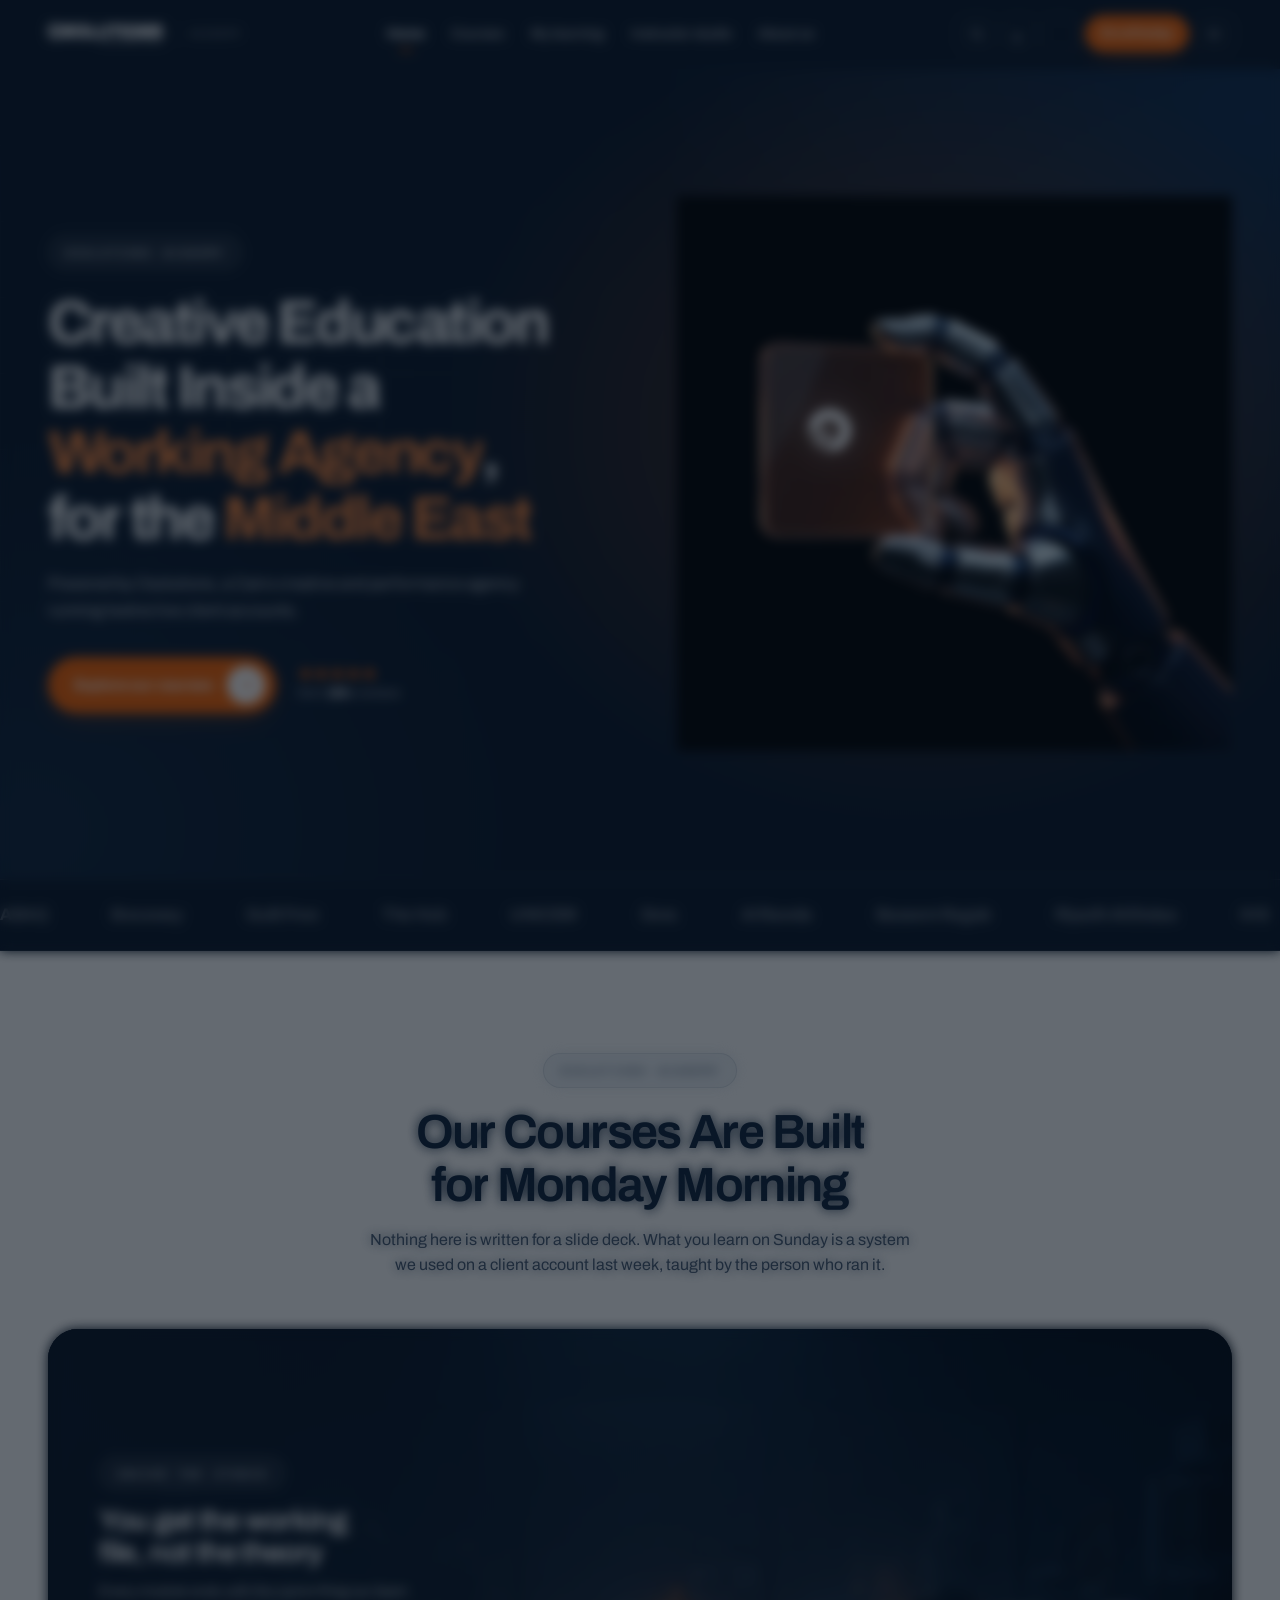
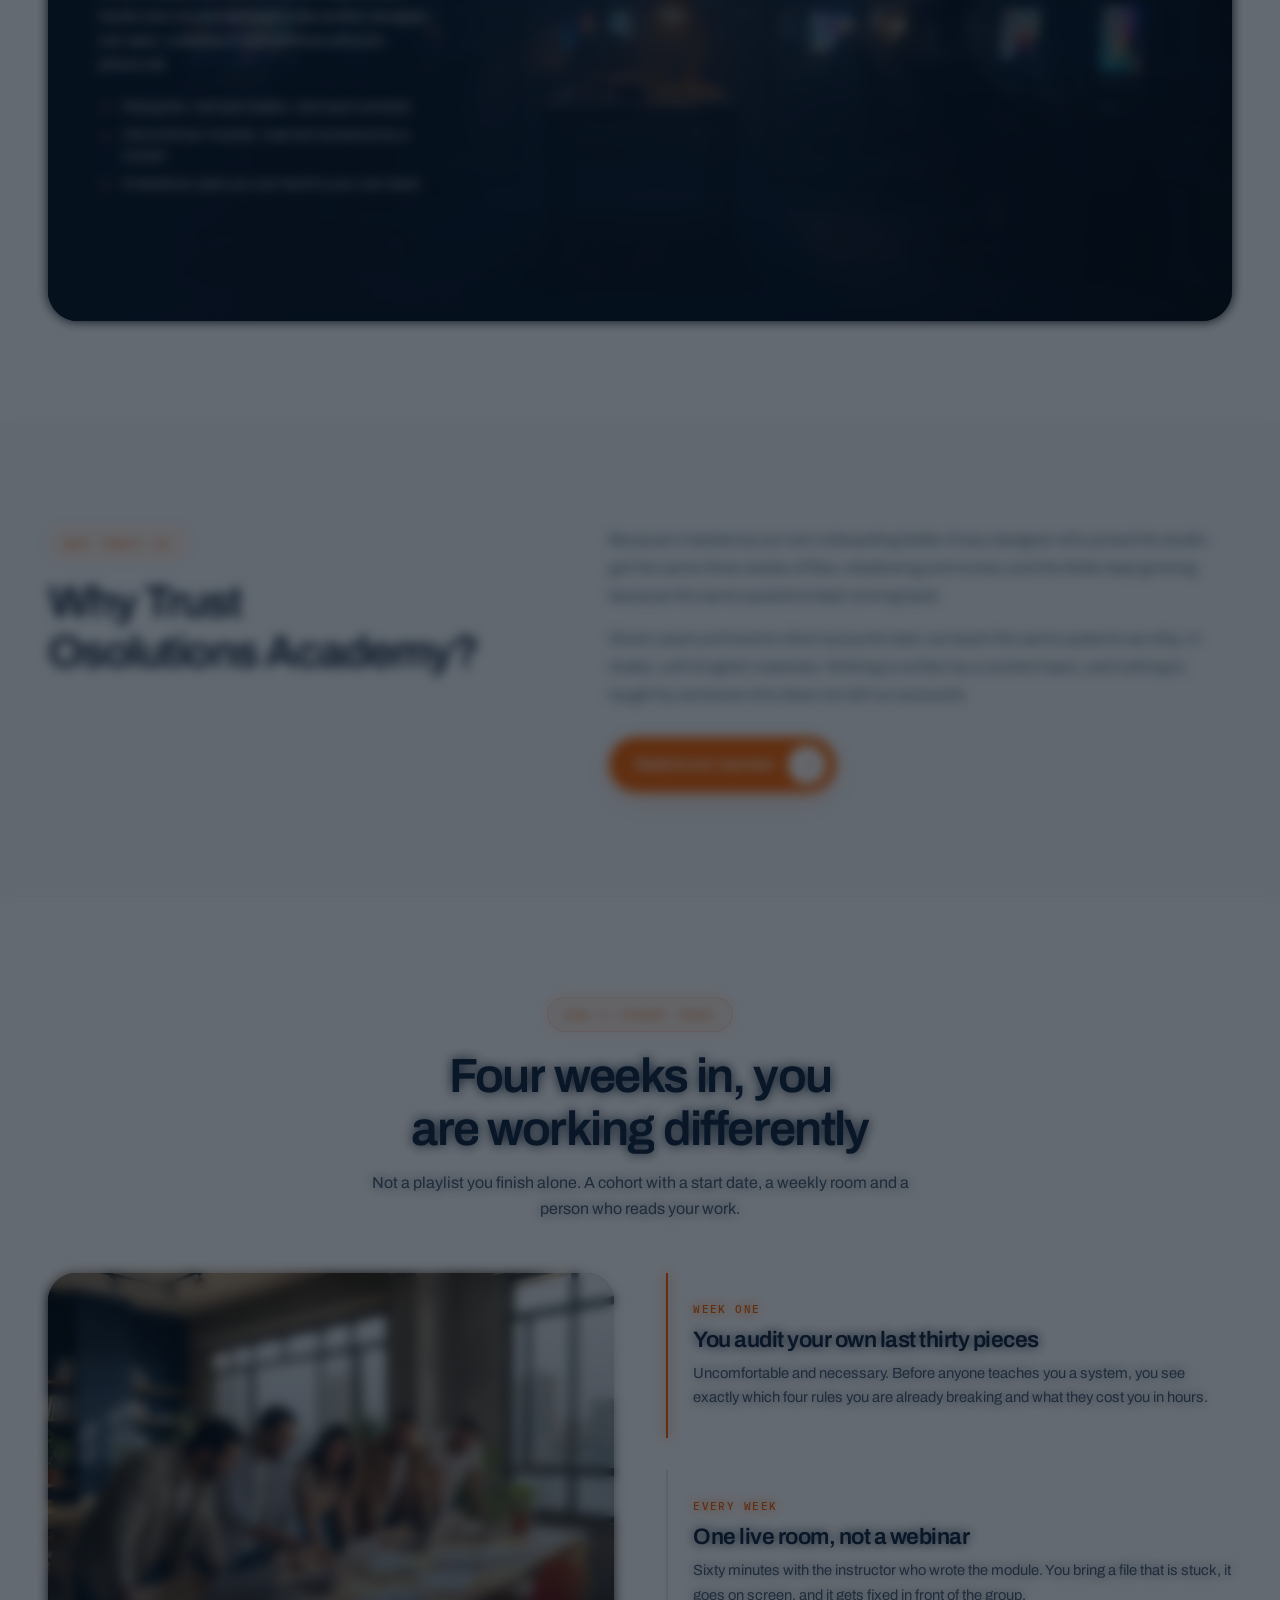
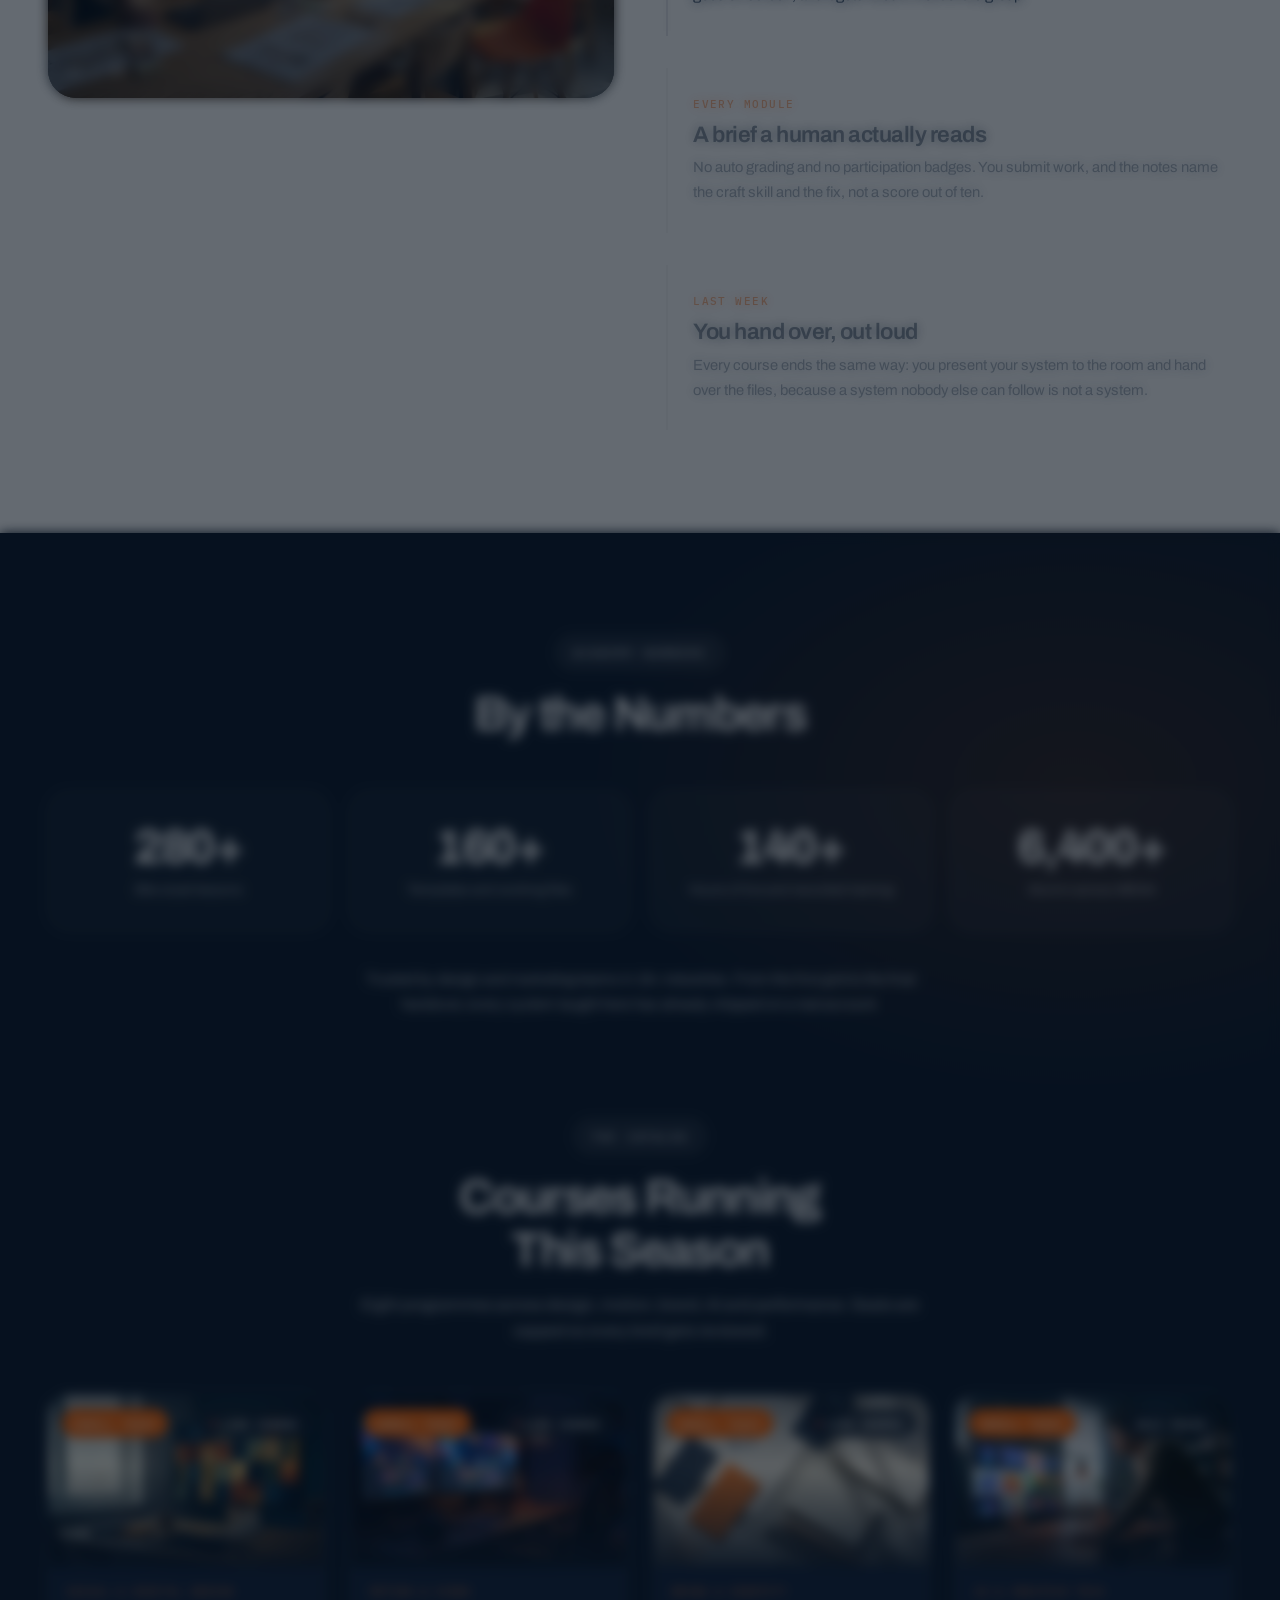
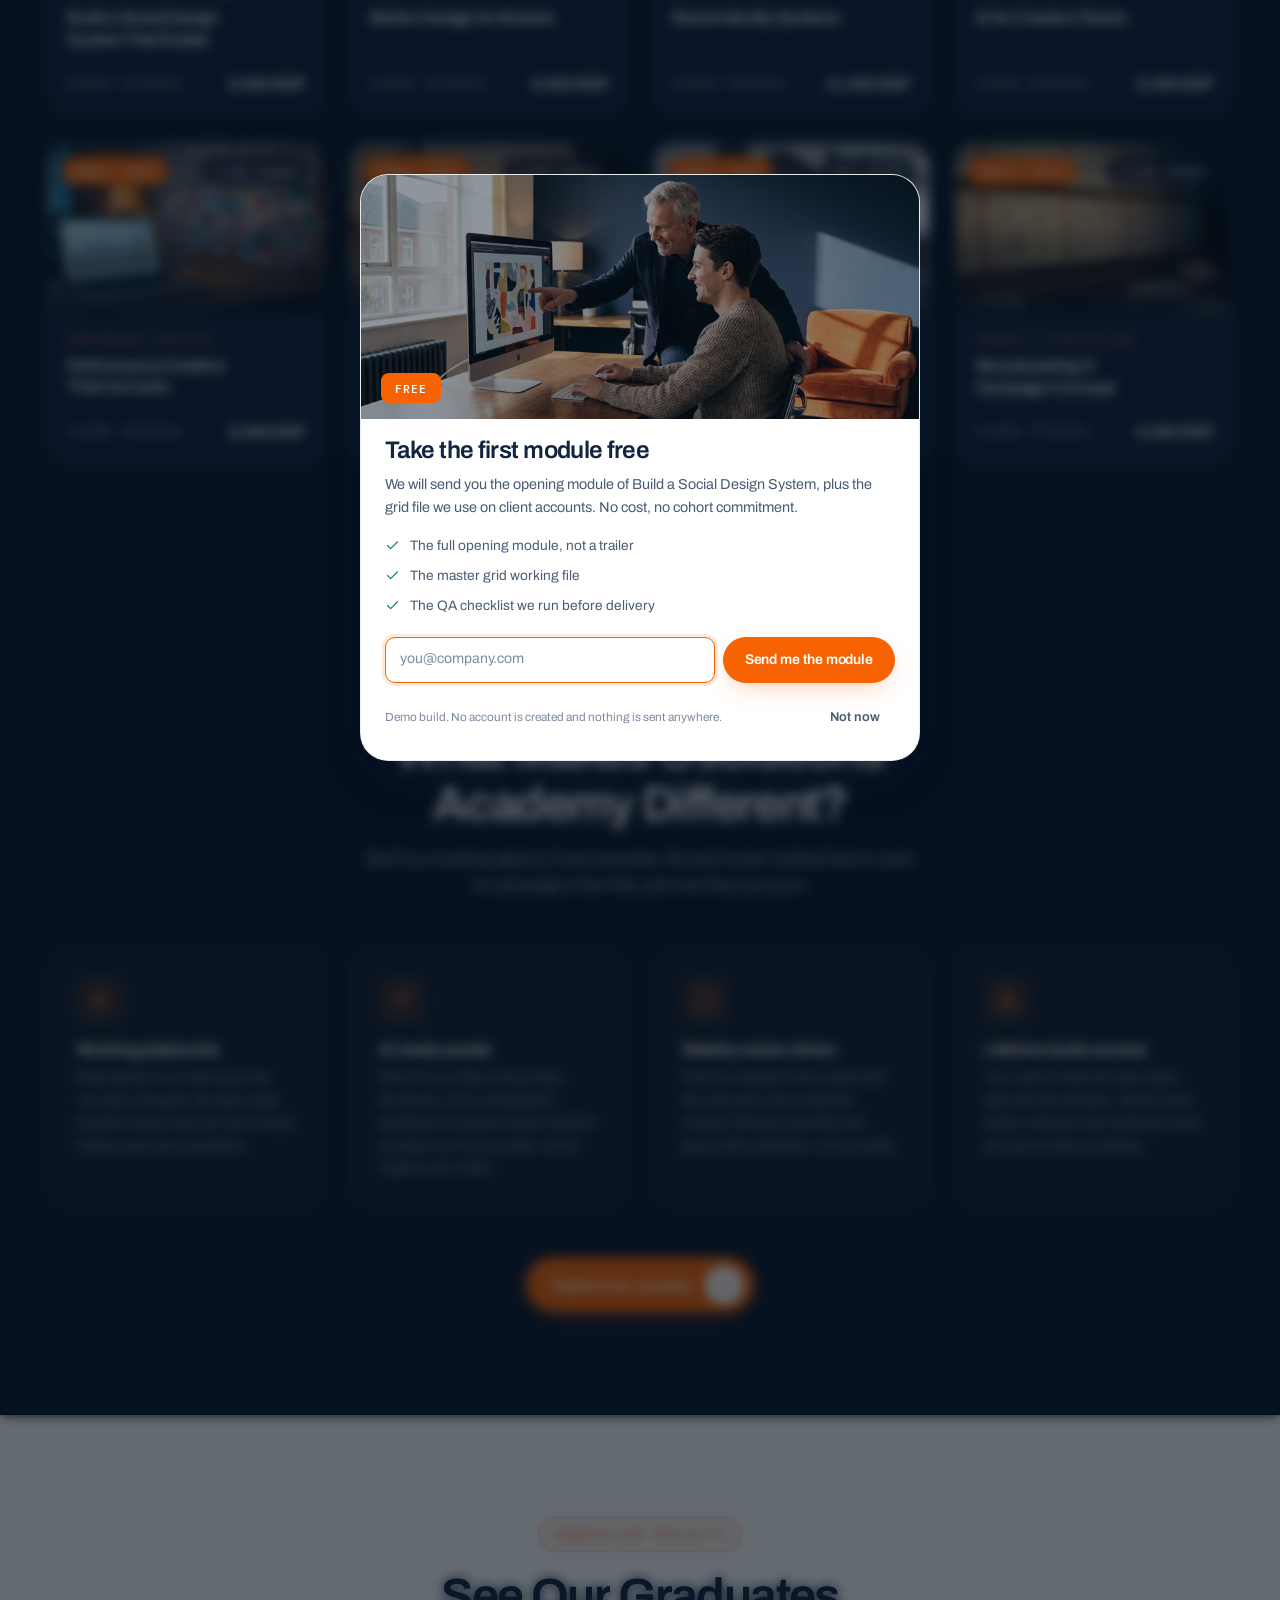
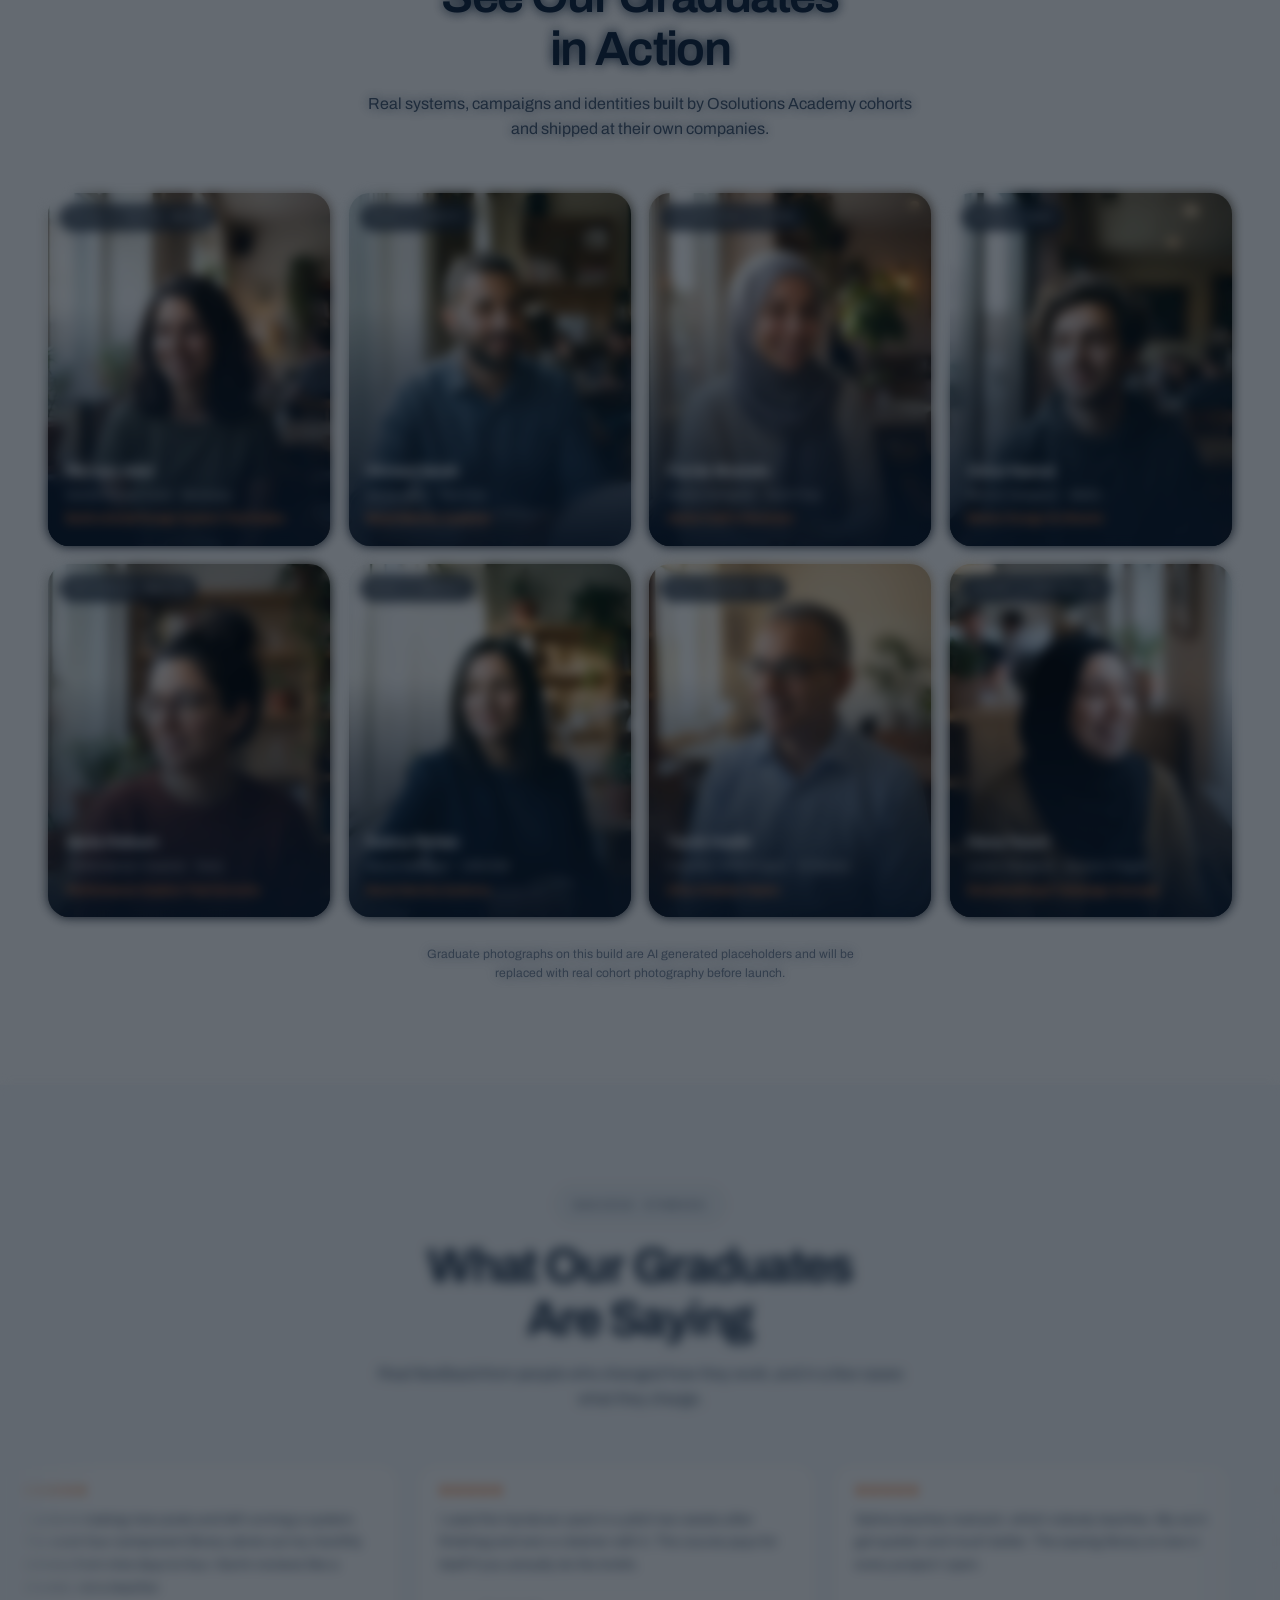
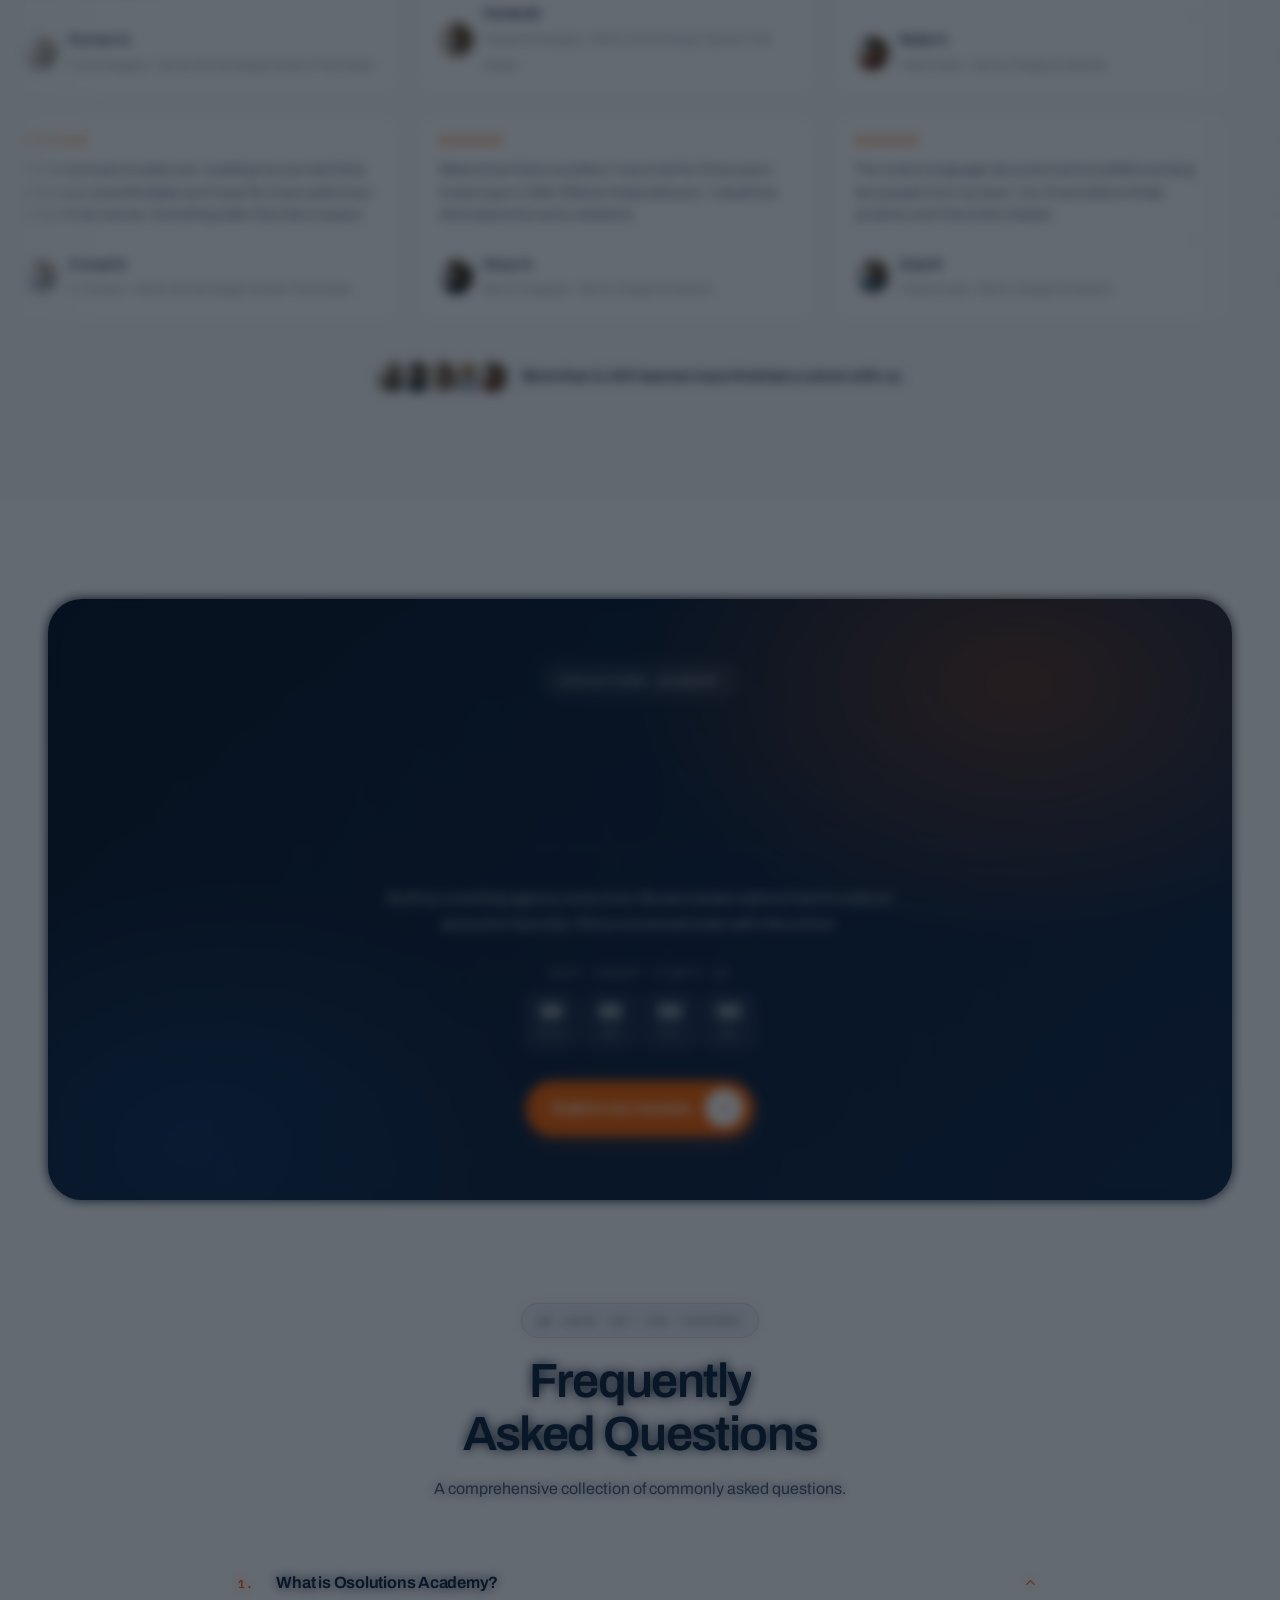
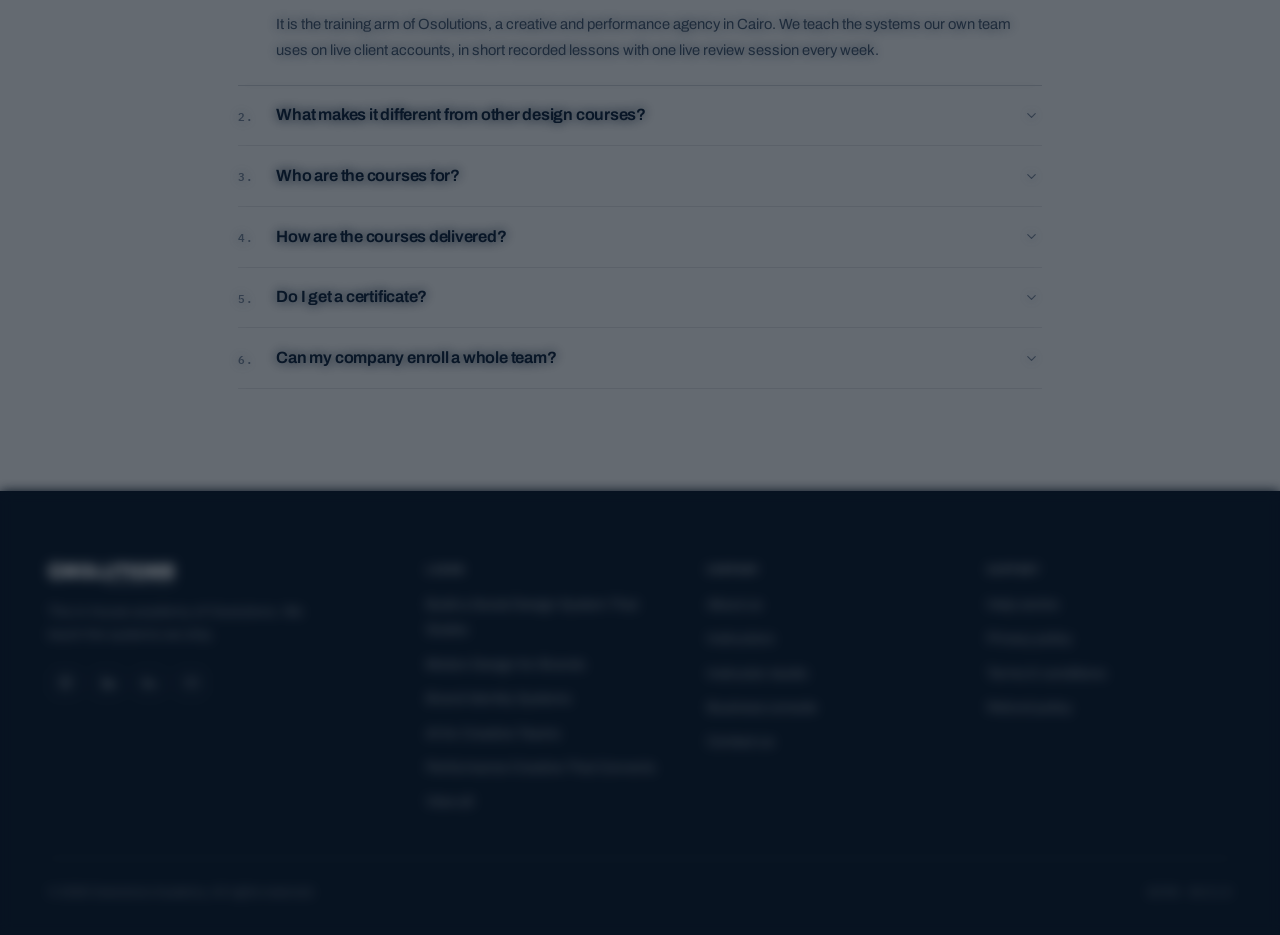
==== index.html @ b7ad204b "Osolutions Academy: full bilingual LMS Marketing site, course pages, classroom, student dashboard, i" ====
<!DOCTYPE html>
<html lang="en" dir="ltr" data-theme="light">
<head>
<meta charset="UTF-8">
<meta name="viewport" content="width=device-width, initial-scale=1">
<title>Osolutions Academy — Creative education built inside a working agency</title>
<meta name="description" content="Courses in social design systems, motion, brand identity, AI workflows and performance creative. Built and taught by the Osolutions team in Cairo.">
<link rel="icon" type="image/svg+xml" href="assets/img/favicon.svg">
<link rel="manifest" href="manifest.webmanifest">
<link rel="apple-touch-icon" href="assets/img/icon-192.png">
<meta name="apple-mobile-web-app-title" content="OSO Academy">
<link rel="preconnect" href="https://fonts.googleapis.com">
<link rel="preconnect" href="https://fonts.gstatic.com" crossorigin>
<link href="https://fonts.googleapis.com/css2?family=Archivo:wdth,wght@100..125,300..800&family=IBM+Plex+Mono:wght@400;500;600&family=IBM+Plex+Sans+Arabic:wght@400;500;600;700&display=swap" rel="stylesheet">
<link rel="stylesheet" href="assets/css/main.css">
<link rel="stylesheet" href="assets/css/pages.css">
<link rel="stylesheet" href="assets/css/motion.css">
<link rel="stylesheet" href="assets/css/home.css">
</head>
<body>

<header data-app-header></header>

<main>

  <!-- 1 · HERO -->
  <section class="hero2">
    <div class="hero2__bg"><div class="hero2__glow"></div><div class="hero2__grid"></div></div>
    <div class="shell shell--wide hero2__in">
      <div>
        <span class="pill pill--on-dark" data-h-pill></span>
        <h1 data-h-title data-split></h1>
        <p class="hero2__sub" data-h-sub></p>
        <div class="hero2__row">
          <a class="cta-round" href="courses.html" data-h-cta data-magnet="0.16"></a>
          <div class="hero2__rev" data-h-rev></div>
        </div>
      </div>
      <div class="hero2__art" data-tilt="6">
        <img class="hero2__hand" src="assets/img/scenes/hero-hand.webp" alt="" width="1100" height="1100" fetchpriority="high">
        <img class="hero2__chip" src="assets/img/mark-white.svg" alt="" width="78" height="78">
      </div>
    </div>
  </section>

  <!-- logo strip -->
  <div class="lstrip" style="background:#0A1729">
    <div class="lstrip__track" data-h-logos></div>
  </div>

  <!-- 2 · IMMEDIATE IMPACT + SHOWCASE -->
  <section class="section">
    <div class="shell shell--wide">
      <div class="head-c rv">
        <span class="pill" data-h-impactPill></span>
        <h2 data-h-impactH data-split></h2>
        <p data-h-impactP></p>
      </div>
      <div class="showcase rv rv-d1">
        <img src="assets/img/scenes/night-studio.webp" alt="The Osolutions studio at night" loading="lazy">
        <div class="showcase__veil"></div>
        <div class="showcase__in" data-h-showcase></div>
      </div>
    </div>
  </section>

  <!-- 3 · WHY TRUST -->
  <section class="section section--tint">
    <div class="shell shell--wide trust2">
      <div class="rv">
        <span class="pill pill--orange" data-h-trustPill></span>
        <h2 style="margin-top:1.1rem" data-h-trustH data-split></h2>
      </div>
      <div class="rv rv-d1">
        <div data-h-trustBody></div>
        <a class="cta-round" href="courses.html" style="margin-top:1.75rem" data-h-trustCta></a>
      </div>
    </div>
  </section>

  <!-- 3b · HOW A COHORT RUNS (scroll linked) -->
  <section class="section" data-story>
    <div class="shell shell--wide">
      <div class="head-c rv">
        <span class="pill pill--orange" data-h-howPill></span>
        <h2 data-h-howH data-split></h2>
        <p data-h-howP></p>
      </div>
      <div class="story__track">
        <div class="story__pin">
          <div class="story__vis">
            <img class="is-on" src="assets/img/scenes/studio.webp" alt="" loading="lazy">
            <img src="assets/img/scenes/live-session.webp" alt="" loading="lazy">
            <img src="assets/img/scenes/critique.webp" alt="" loading="lazy">
            <img src="assets/img/scenes/mentoring.webp" alt="" loading="lazy">
            <span class="story__num" data-story-num></span>
          </div>
        </div>
        <div class="story__steps" data-h-how></div>
      </div>
    </div>
  </section>

  <!-- 4 · BY THE NUMBERS + 5 · COURSES + 6 · DIFFERENT (one dark region) -->
  <div class="dark-sec">
    <section class="section">
      <div class="shell shell--wide">
        <div class="head-c rv">
          <span class="pill pill--on-dark" data-h-numPill></span>
          <h2 data-h-numH data-split></h2>
        </div>
        <div class="nums rv" data-h-nums data-stagger></div>
        <p class="nums-note rv rv-d2" data-h-numNote></p>
      </div>
    </section>

    <section class="section" style="padding-top:0">
      <div class="shell shell--wide">
        <div class="head-c rv">
          <span class="pill pill--on-dark" data-h-crsPill></span>
          <h2 data-h-crsH data-split></h2>
          <p data-h-crsP></p>
        </div>
        <div class="grid grid--4" data-h-courses data-stagger></div>
        <div style="display:flex;justify-content:center;margin-top:clamp(2rem,4vw,3rem)">
          <a class="cta-round cta-round--on-dark" href="courses.html" data-h-crsAll></a>
        </div>
      </div>
    </section>

    <section class="section" style="padding-top:0">
      <div class="shell shell--wide">
        <div class="head-c rv">
          <span class="pill pill--on-dark" data-h-diffPill></span>
          <h2 data-h-diffH data-split></h2>
          <p data-h-diffP></p>
        </div>
        <div class="diff" data-h-diff data-stagger></div>
        <div style="display:flex;justify-content:center;margin-top:clamp(2rem,4vw,3rem)">
          <a class="cta-round" href="courses.html" data-h-diffCta></a>
        </div>
      </div>
    </section>
  </div>

  <!-- 7 · GRADUATES -->
  <section class="section">
    <div class="shell shell--wide">
      <div class="head-c rv">
        <span class="pill pill--orange" data-h-gradPill></span>
        <h2 data-h-gradH data-split></h2>
        <p data-h-gradP></p>
      </div>
      <div class="grads" data-h-grads data-stagger></div>
      <p style="text-align:center;font-size:.76rem;color:var(--text-3);margin-top:1.75rem;max-width:62ch;margin-inline:auto;line-height:1.55" data-h-gradNote></p>
    </div>
  </section>

  <!-- 8 · SUCCESS STORIES -->
  <section class="section section--tint">
    <div class="shell shell--wide">
      <div class="head-c rv">
        <span class="pill" data-h-revPill></span>
        <h2 data-h-revH data-split></h2>
        <p data-h-revP></p>
      </div>
    </div>
    <div class="mq"><div class="mq__track" data-h-mq1></div></div>
    <div class="mq"><div class="mq__track mq__track--rev" data-h-mq2></div></div>
    <div class="shell shell--wide">
      <div class="mq-foot" data-h-mqFoot></div>
    </div>
  </section>

  <!-- 9 · CLOSING BAND -->
  <section class="section">
    <div class="shell shell--wide">
      <div class="band rv">
        <span class="pill pill--on-dark" data-h-bandPill></span>
        <h2 data-h-bandH data-split></h2>
        <p data-h-bandP></p>
        <div style="display:flex;flex-direction:column;align-items:center;gap:.65rem;margin-top:1.75rem">
          <span class="mono" style="color:rgba(255,255,255,.55)" data-h-bandCd></span>
          <div data-countdown="2026-09-14" data-countdown-dark></div>
        </div>
        <a class="cta-round" href="courses.html" data-h-bandCta></a>
      </div>
    </div>
  </section>

  <!-- 10 · FAQ -->
  <section class="section" style="padding-top:0">
    <div class="shell" style="max-width:900px">
      <div class="head-c rv">
        <span class="pill" data-h-faqPill></span>
        <h2 data-h-faqH data-split></h2>
        <p data-h-faqP></p>
      </div>
      <div class="rv" data-h-faq></div>
    </div>
  </section>

</main>

<footer data-app-footer></footer>

<script src="assets/js/i18n.js"></script>
<script src="assets/js/data.js"></script>
<script src="assets/js/motion.js"></script>
<script src="assets/js/seo.js"></script>
<script src="assets/js/cro.js"></script>
<script src="assets/js/app.js"></script>
<script src="assets/js/home.js"></script>
</body>
</html>
---- assets/css/main.css ----
/* ==========================================================================
   OSOLUTIONS ACADEMY — Learning Management System
   Design system · Osolutions brand (navy #11253E / orange #F76302)
   Light + dark themes · LTR + RTL
   ========================================================================== */

/* ---------- 1. Tokens ---------- */
:root {
  /* Brand */
  --navy:       #11253E;
  --navy-800:   #16304F;
  --navy-700:   #1B3454;
  --navy-500:   #35506F;
  --navy-300:   #7A8CA3;
  --orange:     #F76302;
  --orange-700: #C24E02;
  --orange-600: #DE5602;
  --orange-400: #FF8A3D;
  --orange-050: #FFF3EB;

  /* Semantic accents */
  --green:      #12855C;
  --green-050:  #E6F5EF;
  --amber:      #B57608;
  --amber-050:  #FDF3E0;
  --red:        #C0392B;
  --red-050:    #FCEDEB;
  --violet:     #5B4BC4;
  --violet-050: #EFEDFB;
  --cyan:       #0E7C93;
  --cyan-050:   #E4F4F7;

  /* Surfaces (light) */
  --bg:         #FFFFFF;
  --bg-2:       #F7F9FB;
  --bg-3:       #EFF3F7;
  --bg-4:       #E4EAF1;
  --card:       #FFFFFF;
  --card-2:     #FBFCFD;
  --ink-block:  #0C1B2E;

  /* Ink */
  --text:       #11253E;
  --text-2:     #4A5C73;
  --text-3:     #7E8CA0;
  --text-inv:   #F4F7FA;

  /* Lines */
  --line:        rgba(17, 37, 62, 0.09);
  --line-2:      rgba(17, 37, 62, 0.16);
  --line-strong: rgba(17, 37, 62, 0.28);

  /* Elevation */
  --sh-1: 0 1px 2px rgba(17,37,62,.04), 0 1px 1px rgba(17,37,62,.03);
  --sh-2: 0 2px 4px rgba(17,37,62,.04), 0 8px 24px -12px rgba(17,37,62,.12);
  --sh-3: 0 4px 8px rgba(17,37,62,.05), 0 24px 56px -20px rgba(17,37,62,.22);
  --sh-orange: 0 8px 28px -10px rgba(247,99,2,.45);

  /* Type */
  --font-display: "Archivo", "IBM Plex Sans Arabic", -apple-system, BlinkMacSystemFont, "Segoe UI", system-ui, sans-serif;
  --font-body:    "Archivo", "IBM Plex Sans Arabic", -apple-system, BlinkMacSystemFont, "Segoe UI", system-ui, sans-serif;
  --font-mono:    "IBM Plex Mono", ui-monospace, SFMono-Regular, "Cascadia Mono", monospace;

  /* Rhythm */
  --shell: 1240px;
  --shell-wide: 1420px;
  --gut: clamp(1.15rem, 4vw, 3rem);
  --sec-y: clamp(4rem, 8vw, 7.5rem);
  --r-xs: 7px;
  --r-sm: 10px;
  --r-md: 15px;
  --r-lg: 21px;
  --r-xl: 28px;

  /* Motion */
  --ease: cubic-bezier(.22, 1, .36, 1);
  --ease-io: cubic-bezier(.65, 0, .35, 1);
  --dur: .5s;

  --nav-h: 68px;
  color-scheme: light;
}

[data-theme="dark"] {
  --bg:        #0B1726;
  --bg-2:      #0F1E31;
  --bg-3:      #16293F;
  --bg-4:      #1E3450;
  --card:      #102034;
  --card-2:    #142942;
  --ink-block: #060F1B;

  --text:      #EAF1F8;
  --text-2:    #A4B6CB;
  --text-3:    #7086A0;
  --text-inv:  #EAF1F8;

  --navy:      #EAF1F8;
  --navy-700:  #D2E0EE;
  --navy-500:  #A4B6CB;

  --line:        rgba(160, 190, 220, 0.13);
  --line-2:      rgba(160, 190, 220, 0.22);
  --line-strong: rgba(160, 190, 220, 0.38);

  --orange-050: rgba(247, 99, 2, .13);
  --green-050:  rgba(18, 133, 92, .16);
  --amber-050:  rgba(181, 118, 8, .17);
  --red-050:    rgba(192, 57, 43, .16);
  --violet-050: rgba(120, 108, 224, .17);
  --cyan-050:   rgba(14, 124, 147, .18);
  --green:      #3FD09A;
  --amber:      #F0B429;
  --red:        #FF7B6B;
  --violet:     #A79AF5;
  --cyan:       #45C6DE;

  --sh-1: 0 1px 2px rgba(0,0,0,.34);
  --sh-2: 0 2px 6px rgba(0,0,0,.3), 0 10px 28px -14px rgba(0,0,0,.6);
  --sh-3: 0 6px 12px rgba(0,0,0,.34), 0 26px 60px -22px rgba(0,0,0,.75);
  color-scheme: dark;
}

/* ---------- 2. Base ---------- */
*, *::before, *::after { margin: 0; padding: 0; box-sizing: border-box; }
*::selection { background: var(--orange); color: #fff; }

html {
  -webkit-text-size-adjust: 100%;
  scroll-behavior: smooth;
  scroll-padding-top: calc(var(--nav-h) + 24px);
}
@media (prefers-reduced-motion: reduce) {
  html { scroll-behavior: auto; }
  *, *::before, *::after { animation-duration: .001ms !important; transition-duration: .001ms !important; }
}

body {
  font-family: var(--font-body);
  font-size: 1rem;
  line-height: 1.6;
  color: var(--text);
  background: var(--bg);
  -webkit-font-smoothing: antialiased;
  -moz-osx-font-smoothing: grayscale;
  overflow-x: hidden;
  font-variant-numeric: tabular-nums;
  transition: background .3s var(--ease), color .3s var(--ease);
}
body.is-locked { overflow: hidden; }

img, svg, video { display: block; max-width: 100%; }
a { color: inherit; text-decoration: none; }
button, input, select, textarea { font: inherit; color: inherit; }
button { background: none; border: none; cursor: pointer; }
ul, ol { list-style: none; }
:focus-visible { outline: 2px solid var(--orange); outline-offset: 3px; border-radius: 5px; }
[hidden] { display: none !important; }

/* ---------- 3. Typography ---------- */
h1, h2, h3, h4, h5 {
  font-family: var(--font-display);
  font-weight: 620;
  line-height: 1.1;
  letter-spacing: -0.028em;
  color: var(--navy);
  text-wrap: balance;
}
h1 { font-size: clamp(2.3rem, 5.4vw, 4.2rem); font-weight: 680; letter-spacing: -0.04em; }
h2 { font-size: clamp(1.8rem, 3.6vw, 2.9rem); letter-spacing: -0.034em; }
h3 { font-size: clamp(1.15rem, 1.9vw, 1.5rem); letter-spacing: -0.022em; }
h4 { font-size: 1.02rem; letter-spacing: -0.014em; font-weight: 640; }
h5 { font-size: .9rem; letter-spacing: -0.008em; font-weight: 640; }
p  { color: var(--text-2); text-wrap: pretty; }

.mono {
  font-family: var(--font-mono);
  font-size: .69rem; font-weight: 500;
  letter-spacing: .13em; text-transform: uppercase;
}
.lede {
  font-size: clamp(1.02rem, 1.4vw, 1.2rem);
  line-height: 1.62; color: var(--text-2); max-width: 62ch;
}
.hl { color: var(--orange); }
strong, b { font-weight: 640; color: var(--navy); }
.tnum { font-variant-numeric: tabular-nums; }
.sr-only {
  position: absolute; width: 1px; height: 1px; padding: 0; margin: -1px;
  overflow: hidden; clip: rect(0 0 0 0); white-space: nowrap; border: 0;
}

/* Arabic */
[dir="rtl"] body, [dir="rtl"] .hdr, [dir="rtl"] .ftr { font-family: "IBM Plex Sans Arabic", var(--font-body); }
[dir="rtl"] { font-family: "IBM Plex Sans Arabic", var(--font-body); }
[dir="rtl"] .mono { letter-spacing: .06em; }
[dir="rtl"] h1, [dir="rtl"] h2, [dir="rtl"] h3, [dir="rtl"] h4 { letter-spacing: 0; line-height: 1.28; }

/* ---------- 4. Layout ---------- */
.shell { width: 100%; max-width: var(--shell); margin-inline: auto; padding-inline: var(--gut); }
.shell--wide { max-width: var(--shell-wide); }
.section { padding-block: var(--sec-y); position: relative; }
.section--tight { padding-block: clamp(2.75rem, 5vw, 4.5rem); }
.section--tint { background: var(--bg-2); }
.section--ink { background: var(--ink-block); color: var(--text-inv); }
.section--ink h2, .section--ink h3, .section--ink h4 { color: #fff; }
.section--ink p { color: rgba(244,247,250,.72); }
.section--ink .mono { color: rgba(244,247,250,.5); }

.sec-head { margin-bottom: clamp(2rem, 4vw, 3.5rem); max-width: 68ch; }
.sec-head--center { margin-inline: auto; text-align: center; }
.sec-head__tag {
  display: inline-flex; align-items: center; gap: .55rem;
  font-family: var(--font-mono); font-size: .67rem; font-weight: 500;
  letter-spacing: .16em; text-transform: uppercase; color: var(--orange);
  margin-bottom: 1rem;
}
.sec-head__tag::before { content: ""; width: 20px; height: 1.5px; background: var(--orange); }
.sec-head--center .sec-head__tag { justify-content: center; }
.sec-head p { margin-top: .95rem; }
.sec-head--split {
  display: grid; gap: clamp(1.25rem, 3vw, 3rem); max-width: none;
  grid-template-columns: minmax(0,1.05fr) minmax(0,.8fr); align-items: end;
}
@media (max-width: 880px) { .sec-head--split { grid-template-columns: 1fr; align-items: start; } }

.grid { display: grid; gap: clamp(1rem, 2vw, 1.6rem); }
.grid--2 { grid-template-columns: repeat(2, minmax(0,1fr)); }
.grid--3 { grid-template-columns: repeat(3, minmax(0,1fr)); }
.grid--4 { grid-template-columns: repeat(4, minmax(0,1fr)); }
@media (max-width: 980px) { .grid--4 { grid-template-columns: repeat(2, minmax(0,1fr)); } .grid--3 { grid-template-columns: repeat(2, minmax(0,1fr)); } }
@media (max-width: 660px) { .grid--2, .grid--3, .grid--4 { grid-template-columns: 1fr; } }

.rule { height: 1px; background: var(--line); border: 0; }

/* ---------- 5. Badges ---------- */
.badge {
  display: inline-flex; align-items: center; gap: .38rem;
  font-family: var(--font-mono); font-size: .63rem; font-weight: 600;
  letter-spacing: .1em; text-transform: uppercase;
  padding: .3rem .58rem; border-radius: 6px; white-space: nowrap;
  background: var(--bg-3); color: var(--text-2);
  border: 1px solid transparent; line-height: 1.35;
}
[dir="rtl"] .badge { letter-spacing: 0; }
.badge svg { width: 11px; height: 11px; flex: none; }
.badge--orange  { background: var(--orange-050); color: var(--orange-600); border-color: rgba(247,99,2,.24); }
.badge--navy    { background: rgba(17,37,62,.07); color: var(--navy); border-color: var(--line-2); }
.badge--green   { background: var(--green-050); color: var(--green); border-color: rgba(18,133,92,.24); }
.badge--amber   { background: var(--amber-050); color: var(--amber); border-color: rgba(181,118,8,.26); }
.badge--red     { background: var(--red-050); color: var(--red); border-color: rgba(192,57,43,.24); }
.badge--violet  { background: var(--violet-050); color: var(--violet); border-color: rgba(91,75,196,.24); }
.badge--cyan    { background: var(--cyan-050); color: var(--cyan); border-color: rgba(14,124,147,.24); }
.badge--solid   { background: var(--orange); color: #fff; border-color: transparent; }
.badge--ink     { background: #11253E; color: #fff; border-color: transparent; }
[data-theme="dark"] .badge--ink { background: var(--bg-4); color: var(--text); }
[data-theme="dark"] .badge--navy { background: rgba(160,190,220,.1); }
.badge--lg { font-size: .69rem; padding: .42rem .8rem; border-radius: 8px; }
.badge--ghost { background: transparent; border-color: var(--line-2); color: var(--text-2); }

.badge--pulse::before {
  content: ""; width: 6px; height: 6px; border-radius: 50%;
  background: currentColor; flex: none;
  animation: pulse-dot 1.8s var(--ease-io) infinite;
}
@keyframes pulse-dot { 0%,100% { opacity: 1; transform: scale(1); } 50% { opacity: .35; transform: scale(.72); } }

.badge-row { display: flex; flex-wrap: wrap; gap: .4rem; align-items: center; }

/* Level pips */
.pips { display: inline-flex; gap: 2px; align-items: center; }
.pips i { width: 4px; height: 10px; border-radius: 1px; background: currentColor; opacity: .22; }
.pips i.on { opacity: 1; }

/* ---------- 6. Buttons ---------- */
.btn {
  display: inline-flex; align-items: center; justify-content: center; gap: .5rem;
  font-size: .875rem; font-weight: 620; letter-spacing: -0.006em;
  padding: .74rem 1.35rem; border-radius: 100px; text-align: center;
  transition: transform .2s var(--ease), box-shadow .26s var(--ease), background .2s var(--ease), color .2s var(--ease), border-color .2s var(--ease), opacity .2s;
  will-change: transform; cursor: pointer;
}
.btn svg { width: 15px; height: 15px; flex: none; transition: transform .28s var(--ease); }
.btn:hover { transform: translateY(-2px); }
.btn:active { transform: translateY(0); }
.btn:disabled, .btn.is-disabled { opacity: .5; pointer-events: none; }

.btn--primary { background: var(--orange); color: #fff; box-shadow: var(--sh-orange); }
.btn--primary:hover { background: var(--orange-600); box-shadow: 0 12px 34px -10px rgba(247,99,2,.58); }

.btn--navy { background: #11253E; color: #fff; box-shadow: 0 8px 26px -12px rgba(17,37,62,.6); }
.btn--navy:hover { background: #16304F; }
[data-theme="dark"] .btn--navy { background: var(--bg-4); color: var(--text); }

.btn--ghost { border: 1px solid var(--line-2); color: var(--navy); background: var(--card); }
.btn--ghost:hover { border-color: var(--line-strong); box-shadow: var(--sh-2); }

.btn--quiet { color: var(--text-2); padding-inline: .8rem; }
.btn--quiet:hover { color: var(--navy); background: var(--bg-3); transform: none; }

.btn--sm { padding: .52rem 1rem; font-size: .8rem; }
.btn--sm svg { width: 13px; height: 13px; }
.btn--lg { padding: .95rem 1.8rem; font-size: .94rem; }
.btn--block { width: 100%; }

.btn--icon { padding: 0; width: 38px; height: 38px; border-radius: 10px; border: 1px solid var(--line-2); background: var(--card); }
.btn--icon svg { width: 16px; height: 16px; }
.btn--icon:hover { transform: none; background: var(--bg-3); }

/* ---------- 7. Header ---------- */
.hdr {
  position: sticky; top: 0; z-index: 90;
  background: var(--bg);
  border-bottom: 1px solid var(--line);
}
@supports (backdrop-filter: blur(1px)) or (-webkit-backdrop-filter: blur(1px)) {
  .hdr {
    background: color-mix(in srgb, var(--bg) 84%, transparent);
    -webkit-backdrop-filter: saturate(180%) blur(20px);
    backdrop-filter: saturate(180%) blur(20px);
  }
}
.hdr__in { display: flex; align-items: center; gap: 1rem; height: var(--nav-h); }
.hdr__brand { display: flex; align-items: center; gap: .8rem; flex: none; }
.hdr__brand img { height: 20px; width: auto; }
[data-theme="dark"] .hdr__brand img,
[data-theme="dark"] .ftr__brand img { filter: brightness(0) invert(1); }
.hdr__brand b {
  font-family: var(--font-mono); font-size: .6rem; letter-spacing: .15em;
  text-transform: uppercase; color: var(--text-3); font-weight: 500;
  padding-inline-start: .8rem; border-inline-start: 1px solid var(--line-2);
}
.hdr__nav { display: flex; gap: .1rem; margin-inline: auto; }
.hdr__link {
  font-size: .855rem; font-weight: 540; color: var(--text-2);
  padding: .48rem .78rem; border-radius: 9px; position: relative; white-space: nowrap;
  transition: color .2s var(--ease), background .2s var(--ease);
}
.hdr__link:hover { color: var(--navy); background: var(--bg-3); }
.hdr__link.is-active { color: var(--navy); font-weight: 640; }
.hdr__link.is-active::after {
  content: ""; position: absolute; bottom: .12rem; left: 50%; transform: translateX(-50%);
  width: 14px; height: 2px; border-radius: 2px; background: var(--orange);
}
.hdr__tools { display: flex; align-items: center; gap: .45rem; flex: none; }
.hdr__burger { display: none; }

.iconbtn {
  display: grid; place-items: center; width: 36px; height: 36px; border-radius: 10px;
  border: 1px solid var(--line); color: var(--text-2); background: transparent;
  transition: background .2s var(--ease), color .2s var(--ease), border-color .2s var(--ease);
}
.iconbtn:hover { background: var(--bg-3); color: var(--navy); border-color: var(--line-2); }
.iconbtn svg { width: 16px; height: 16px; }
.iconbtn--txt { width: auto; padding-inline: .68rem; font-family: var(--font-mono); font-size: .68rem; letter-spacing: .1em; font-weight: 600; }

@media (max-width: 1140px) {
  .hdr__nav { display: none; }
  .hdr__tools { margin-inline-start: auto; }
  .hdr__burger { display: grid; }
}
@media (max-width: 620px) {
  .hdr__brand b { display: none; }
  .hdr__tools .btn { display: none; }
}

.drawer {
  position: fixed; inset-block: var(--nav-h) 0; inset-inline: 0; z-index: 88;
  background: var(--bg); overflow-y: auto;
  padding: 1.5rem var(--gut) 3rem;
  transform: translateY(-12px); opacity: 0; visibility: hidden;
  transition: opacity .28s var(--ease), transform .28s var(--ease), visibility .28s;
}
.drawer.is-open { opacity: 1; visibility: visible; transform: none; }
.drawer a {
  display: flex; align-items: center; justify-content: space-between;
  font-family: var(--font-display); font-size: 1.3rem; font-weight: 640;
  letter-spacing: -0.03em; color: var(--navy);
  padding: .85rem 0; border-bottom: 1px solid var(--line);
}
.drawer a:hover { color: var(--orange); }
.drawer .btn { margin-top: 1.5rem; }

/* ---------- 8. Cards ---------- */
.card {
  background: var(--card); border: 1px solid var(--line);
  border-radius: var(--r-lg); overflow: hidden;
  transition: transform .28s var(--ease), box-shadow .28s var(--ease), border-color .28s var(--ease);
}
.card--pad { padding: clamp(1.1rem, 2vw, 1.6rem); }
.card--hover:hover { transform: translateY(-4px); box-shadow: var(--sh-3); border-color: var(--line-2); }

.thumb { position: relative; aspect-ratio: 16/9; background: var(--bg-3); overflow: hidden; }
.thumb img { width: 100%; height: 100%; object-fit: cover; transition: transform .6s var(--ease); }
.card--hover:hover .thumb img { transform: scale(1.045); }
.thumb__badges { position: absolute; inset-block-start: .7rem; inset-inline-start: .7rem; display: flex; gap: .35rem; flex-wrap: wrap; z-index: 2; }
.thumb__meta {
  position: absolute; inset-block-end: .7rem; inset-inline-end: .7rem; z-index: 2;
  background: rgba(12,27,46,.8); color: #fff;
  font-family: var(--font-mono); font-size: .64rem; letter-spacing: .08em;
  padding: .28rem .5rem; border-radius: 6px;
}
.thumb::after {
  content: ""; position: absolute; inset: 0; z-index: 1; pointer-events: none;
  background: linear-gradient(180deg, rgba(12,27,46,.34) 0%, transparent 40%, transparent 62%, rgba(12,27,46,.4) 100%);
}

/* Course card */
.ccard { display: flex; flex-direction: column; height: 100%; }
.ccard__body { padding: 1.05rem 1.15rem 1.15rem; display: flex; flex-direction: column; gap: .55rem; flex: 1; }
.ccard__cat { font-family: var(--font-mono); font-size: .63rem; letter-spacing: .13em; text-transform: uppercase; color: var(--orange); }
[dir="rtl"] .ccard__cat { letter-spacing: 0; }
.ccard__title { font-size: 1.06rem; line-height: 1.3; }
.ccard__desc { font-size: .865rem; line-height: 1.55; color: var(--text-2); display: -webkit-box; -webkit-line-clamp: 2; -webkit-box-orient: vertical; overflow: hidden; }
.ccard__foot {
  margin-top: auto; padding-top: .85rem; border-top: 1px solid var(--line);
  display: flex; align-items: center; justify-content: space-between; gap: .75rem;
}
.ccard__by { display: flex; align-items: center; gap: .48rem; min-width: 0; }
.ccard__by img { width: 26px; height: 26px; border-radius: 50%; object-fit: cover; flex: none; }
.ccard__by span { font-size: .78rem; color: var(--text-2); overflow: hidden; text-overflow: ellipsis; white-space: nowrap; }
.ccard__price { font-family: var(--font-display); font-weight: 700; font-size: 1rem; color: var(--navy); white-space: nowrap; }
.ccard__price s { color: var(--text-3); font-weight: 500; font-size: .8rem; margin-inline-end: .3rem; }

/* Rating */
.rating { display: inline-flex; align-items: center; gap: .35rem; font-size: .8rem; color: var(--text-2); }
.rating b { color: var(--navy); font-weight: 660; }
.stars { display: inline-flex; gap: 1px; color: var(--orange); }
.stars svg { width: 12px; height: 12px; }

/* Stat */
.stat { display: flex; flex-direction: column; gap: .25rem; }
.stat__val { font-family: var(--font-display); font-size: clamp(1.9rem, 3.4vw, 2.7rem); font-weight: 700; letter-spacing: -0.04em; color: var(--navy); line-height: 1; }
.stat__lbl { font-size: .8rem; color: var(--text-2); }
.section--ink .stat__val { color: #fff; }

/* ---------- 9. Forms ---------- */
.field { display: flex; flex-direction: column; gap: .38rem; }
.field label { font-size: .8rem; font-weight: 600; color: var(--navy); }
.field small { font-size: .74rem; color: var(--text-3); }
.input, .select, .textarea {
  width: 100%; background: var(--card); border: 1px solid var(--line-2);
  border-radius: var(--r-sm); padding: .68rem .85rem; font-size: .88rem; color: var(--text);
  transition: border-color .2s var(--ease), box-shadow .2s var(--ease);
}
.input::placeholder, .textarea::placeholder { color: var(--text-3); }
.input:focus, .select:focus, .textarea:focus {
  outline: none; border-color: var(--orange);
  box-shadow: 0 0 0 3px rgba(247,99,2,.14);
}
.textarea { min-height: 110px; resize: vertical; line-height: 1.55; }
.select {
  appearance: none; padding-inline-end: 2.1rem; cursor: pointer;
  background-image: url("data:image/svg+xml,%3Csvg xmlns='http://www.w3.org/2000/svg' viewBox='0 0 24 24' fill='none' stroke='%237E8CA0' stroke-width='2.2' stroke-linecap='round'%3E%3Cpath d='M6 9l6 6 6-6'/%3E%3C/svg%3E");
  background-repeat: no-repeat; background-size: 15px;
  background-position: right .8rem center;
}
[dir="rtl"] .select { background-position: left .8rem center; }
[data-theme="dark"] .select { background-image: url("data:image/svg+xml,%3Csvg xmlns='http://www.w3.org/2000/svg' viewBox='0 0 24 24' fill='none' stroke='%237086A0' stroke-width='2.2' stroke-linecap='round'%3E%3Cpath d='M6 9l6 6 6-6'/%3E%3C/svg%3E"); }

.check { display: flex; align-items: flex-start; gap: .6rem; cursor: pointer; font-size: .86rem; color: var(--text-2); }
.check input { appearance: none; width: 18px; height: 18px; flex: none; margin-top: .12rem;
  border: 1.6px solid var(--line-strong); border-radius: 5px; background: var(--card); cursor: pointer;
  transition: background .18s var(--ease), border-color .18s var(--ease); position: relative; }
.check input:checked { background: var(--orange); border-color: var(--orange); }
.check input:checked::after {
  content: ""; position: absolute; inset: 0;
  background: url("data:image/svg+xml,%3Csvg xmlns='http://www.w3.org/2000/svg' viewBox='0 0 24 24' fill='none' stroke='white' stroke-width='3.4' stroke-linecap='round' stroke-linejoin='round'%3E%3Cpath d='M20 6L9 17l-5-5'/%3E%3C/svg%3E") center/12px no-repeat;
}

/* Chip filters */
.chips { display: flex; flex-wrap: wrap; gap: .45rem; }
.chip {
  font-size: .8rem; font-weight: 560; color: var(--text-2);
  padding: .45rem .85rem; border-radius: 100px; border: 1px solid var(--line-2);
  background: var(--card); cursor: pointer; white-space: nowrap;
  transition: background .2s var(--ease), color .2s var(--ease), border-color .2s var(--ease);
}
.chip:hover { border-color: var(--line-strong); color: var(--navy); }
.chip.is-on { background: #11253E; color: #fff; border-color: #11253E; }
[data-theme="dark"] .chip.is-on { background: var(--orange); border-color: var(--orange); color: #fff; }

/* ---------- 10. Progress ---------- */
.bar { height: 6px; border-radius: 100px; background: var(--bg-4); overflow: hidden; }
.bar span { display: block; height: 100%; border-radius: 100px; background: linear-gradient(90deg, var(--orange), var(--orange-400)); transition: width .7s var(--ease); }
.bar--thin { height: 4px; }
.bar--green span { background: linear-gradient(90deg, var(--green), #3FD09A); }

.ring { display: grid; place-items: center; position: relative; }
.ring svg { transform: rotate(-90deg); }
.ring circle { fill: none; stroke-linecap: round; }
.ring .track { stroke: var(--bg-4); }
.ring .fill { stroke: var(--orange); transition: stroke-dashoffset 1s var(--ease); }
.ring__val { position: absolute; font-family: var(--font-display); font-weight: 700; letter-spacing: -0.03em; color: var(--navy); }

/* ---------- 11. Accordion ---------- */
.acc { border: 1px solid var(--line); border-radius: var(--r-md); background: var(--card); overflow: hidden; }
.acc + .acc { margin-top: .6rem; }
.acc.is-open { border-color: var(--line-2); box-shadow: var(--sh-2); }
.acc__head {
  width: 100%; display: flex; align-items: center; gap: .9rem;
  padding: 1.05rem 1.2rem; text-align: start; cursor: pointer;
}
.acc__head:hover { background: var(--bg-2); }
.acc__num {
  font-family: var(--font-mono); font-size: .68rem; font-weight: 600; letter-spacing: .08em;
  color: var(--orange-600); background: var(--orange-050); border-radius: 6px;
  padding: .3rem .5rem; flex: none; white-space: nowrap;
}
[data-theme="dark"] .acc__num { color: var(--orange-400); }
.acc__title { flex: 1; font-size: .97rem; font-weight: 640; color: var(--navy); letter-spacing: -0.014em; }
.acc__meta { font-size: .74rem; color: var(--text-3); flex: none; font-family: var(--font-mono); letter-spacing: .06em; }
.acc__ico { flex: none; width: 22px; height: 22px; display: grid; place-items: center; color: var(--text-3); transition: transform .3s var(--ease), color .2s; }
.acc__ico svg { width: 15px; height: 15px; }
.acc.is-open .acc__ico { transform: rotate(180deg); color: var(--orange); }
.acc__body { display: grid; grid-template-rows: 0fr; transition: grid-template-rows .35s var(--ease); }
.acc.is-open .acc__body { grid-template-rows: 1fr; }
.acc__body > div { overflow: hidden; }
.acc__inner { padding: 1rem 1.2rem 1.2rem; border-top: 1px solid var(--line); }

.lesson-list li {
  display: flex; align-items: center; gap: .7rem; padding: .55rem 0;
  font-size: .87rem; color: var(--text-2); border-bottom: 1px dashed var(--line);
}
.lesson-list li:last-child { border-bottom: 0; }
.lesson-list .ico { flex: none; width: 26px; height: 26px; border-radius: 7px; display: grid; place-items: center; background: var(--bg-3); color: var(--text-3); }
.lesson-list .ico svg { width: 13px; height: 13px; }
.lesson-list .t { flex: 1; min-width: 0; }
.lesson-list .d { font-family: var(--font-mono); font-size: .7rem; color: var(--text-3); flex: none; }

/* ---------- 12. Tables ---------- */
.tbl-wrap { overflow-x: auto; border: 1px solid var(--line); border-radius: var(--r-md); background: var(--card); }
.tbl { width: 100%; border-collapse: collapse; font-size: .855rem; min-width: 620px; }
.tbl th {
  text-align: start; font-family: var(--font-mono); font-size: .63rem; font-weight: 600;
  letter-spacing: .12em; text-transform: uppercase; color: var(--text-3);
  padding: .8rem 1rem; border-bottom: 1px solid var(--line); background: var(--bg-2); white-space: nowrap;
}
[dir="rtl"] .tbl th { letter-spacing: 0; }
.tbl td { padding: .82rem 1rem; border-bottom: 1px solid var(--line); color: var(--text-2); vertical-align: middle; }
.tbl tr:last-child td { border-bottom: 0; }
.tbl tbody tr:hover { background: var(--bg-2); }
.tbl .who { display: flex; align-items: center; gap: .6rem; }
.tbl .who img { width: 30px; height: 30px; border-radius: 50%; object-fit: cover; flex: none; }
.tbl .who b { color: var(--navy); font-weight: 620; display: block; font-size: .85rem; }
.tbl .who small { color: var(--text-3); font-size: .73rem; }

/* ---------- 13. Avatars ---------- */
.av { border-radius: 50%; object-fit: cover; background: var(--bg-3); flex: none; }
.av--xs { width: 24px; height: 24px; }
.av--sm { width: 34px; height: 34px; }
.av--md { width: 46px; height: 46px; }
.av--lg { width: 72px; height: 72px; }
.av--xl { width: clamp(112px, 16vw, 152px); height: clamp(112px, 16vw, 152px); border-radius: var(--r-lg); }
.av-ini {
  border-radius: 50%; display: grid; place-items: center; flex: none;
  background: #11253E; color: #fff; font-family: var(--font-display);
  font-weight: 700; letter-spacing: -0.02em; font-size: .72rem;
}
[data-theme="dark"] .av-ini { background: var(--bg-4); color: var(--text); }
.av-ini.av--md { font-size: .9rem; }
.av-ini.av--lg { font-size: 1.15rem; }
.av-stack { display: flex; }
.av-stack .av { border: 2px solid var(--card); margin-inline-start: -9px; }
.av-stack .av:first-child { margin-inline-start: 0; }
.av-more {
  width: 34px; height: 34px; border-radius: 50%; display: grid; place-items: center;
  background: #11253E; color: #fff; font-size: .66rem; font-weight: 700;
  border: 2px solid var(--card); margin-inline-start: -9px; flex: none;
}
[data-theme="dark"] .av-more { background: var(--bg-4); color: var(--text); }

/* ---------- 14. Toast + modal ---------- */
.toast-host { position: fixed; inset-block-end: 1.25rem; inset-inline-end: 1.25rem; z-index: 300; display: grid; gap: .5rem; pointer-events: none; }
.toast {
  display: flex; align-items: center; gap: .65rem; background: #0C1B2E; color: #fff;
  padding: .78rem 1.05rem; border-radius: var(--r-sm); box-shadow: var(--sh-3);
  font-size: .85rem; font-weight: 540; max-width: 340px;
  animation: toast-in .4s var(--ease); pointer-events: auto;
}
.toast svg { width: 16px; height: 16px; flex: none; color: var(--orange-400); }
.toast.is-out { animation: toast-out .3s var(--ease) forwards; }
@keyframes toast-in { from { opacity: 0; transform: translateY(14px) scale(.97); } }
@keyframes toast-out { to { opacity: 0; transform: translateY(8px) scale(.97); } }
[data-theme="dark"] .toast { background: var(--bg-4); border: 1px solid var(--line-2); }

.modal {
  position: fixed; inset: 0; z-index: 250; display: grid; place-items: center;
  padding: var(--gut); background: rgba(6,15,27,.62);
  -webkit-backdrop-filter: blur(6px); backdrop-filter: blur(6px);
  opacity: 0; visibility: hidden; transition: opacity .3s var(--ease), visibility .3s;
}
.modal.is-open { opacity: 1; visibility: visible; }
.modal__box {
  background: var(--card); border-radius: var(--r-xl); width: min(560px, 100%);
  max-height: 88vh; overflow-y: auto; box-shadow: var(--sh-3);
  transform: translateY(16px) scale(.98); transition: transform .35s var(--ease);
  border: 1px solid var(--line);
}
.modal.is-open .modal__box { transform: none; }
.modal__head { display: flex; align-items: flex-start; gap: 1rem; padding: 1.4rem 1.5rem 0; }
.modal__head h3 { flex: 1; }
.modal__body { padding: 1.1rem 1.5rem 1.5rem; }

/* ---------- 15. Footer ---------- */
.ftr { background: #0C1B2E; color: rgba(244,247,250,.72); padding-block: clamp(3rem, 6vw, 4.5rem) 2rem; }
[data-theme="dark"] .ftr { background: var(--ink-block); border-top: 1px solid var(--line); }
.ftr a { color: rgba(244,247,250,.72); transition: color .2s; }
.ftr a:hover { color: var(--orange-400); }
.ftr__grid { display: grid; gap: 2.25rem; grid-template-columns: 1.4fr repeat(3, 1fr); }
@media (max-width: 900px) { .ftr__grid { grid-template-columns: 1fr 1fr; } }
@media (max-width: 560px) { .ftr__grid { grid-template-columns: 1fr; } }
.ftr h5 { color: #fff; font-family: var(--font-mono); font-size: .65rem; letter-spacing: .15em; text-transform: uppercase; font-weight: 600; margin-bottom: 1rem; }
[dir="rtl"] .ftr h5 { letter-spacing: 0; }
.ftr li + li { margin-top: .55rem; }
.ftr li a { font-size: .86rem; }
.ftr__brand img { height: 22px; filter: brightness(0) invert(1); margin-bottom: 1rem; }
.ftr__brand p { color: rgba(244,247,250,.6); font-size: .87rem; max-width: 34ch; }
.ftr__bottom {
  margin-top: 2.75rem; padding-top: 1.5rem; border-top: 1px solid rgba(244,247,250,.12);
  display: flex; flex-wrap: wrap; gap: 1rem; justify-content: space-between; align-items: center;
  font-size: .78rem; color: rgba(244,247,250,.5);
}
.ftr__social { display: flex; gap: .5rem; }
.ftr__social a { width: 34px; height: 34px; border-radius: 9px; display: grid; place-items: center; border: 1px solid rgba(244,247,250,.16); }
.ftr__social a:hover { background: var(--orange); border-color: var(--orange); color: #fff; }
.ftr__social svg { width: 15px; height: 15px; }

/* ---------- 16. Reveal ---------- */
.rv { opacity: 0; transform: translateY(18px); transition: opacity .7s var(--ease), transform .7s var(--ease); }
.rv.in { opacity: 1; transform: none; }
.rv-d1 { transition-delay: .07s; } .rv-d2 { transition-delay: .14s; }
.rv-d3 { transition-delay: .21s; } .rv-d4 { transition-delay: .28s; }
@media (prefers-reduced-motion: reduce) { .rv { opacity: 1; transform: none; } }
---- assets/css/pages.css ----
/* ==========================================================================
   OSOLUTIONS ACADEMY — page + app layer
   Depends on main.css tokens.
   ========================================================================== */

/* ================= HOME ================= */
.hero {
  position: relative; overflow: hidden; isolation: isolate;
  padding-block: clamp(3rem, 7vw, 6rem) clamp(3rem, 6vw, 5rem);
}
.hero__bg { position: absolute; inset: 0; z-index: -1; }
.hero__grid {
  position: absolute; inset: -10%;
  background-image:
    linear-gradient(to right, rgba(17,37,62,.045) 1px, transparent 1px),
    linear-gradient(to bottom, rgba(17,37,62,.045) 1px, transparent 1px);
  background-size: 72px 72px;
  -webkit-mask-image: radial-gradient(ellipse 80% 65% at 30% 35%, #000 5%, transparent 72%);
  mask-image: radial-gradient(ellipse 80% 65% at 30% 35%, #000 5%, transparent 72%);
}
[data-theme="dark"] .hero__grid {
  background-image:
    linear-gradient(to right, rgba(160,190,220,.07) 1px, transparent 1px),
    linear-gradient(to bottom, rgba(160,190,220,.07) 1px, transparent 1px);
}
.hero__wash {
  position: absolute; inset: 0;
  background:
    radial-gradient(720px 560px at 88% 14%, rgba(247,99,2,.13), transparent 66%),
    radial-gradient(760px 620px at 6% 82%, rgba(17,37,62,.08), transparent 64%);
}
[data-theme="dark"] .hero__wash {
  background:
    radial-gradient(720px 560px at 88% 14%, rgba(247,99,2,.16), transparent 66%),
    radial-gradient(760px 620px at 6% 82%, rgba(60,110,170,.16), transparent 64%);
}
.hero__in { display: grid; gap: clamp(2rem, 4vw, 3.5rem); grid-template-columns: minmax(0,1.03fr) minmax(0,.97fr); align-items: center; }
@media (max-width: 940px) { .hero__in { grid-template-columns: 1fr; } }
.hero__eyebrow {
  display: inline-flex; align-items: center; gap: .55rem;
  font-family: var(--font-mono); font-size: .67rem; letter-spacing: .17em;
  text-transform: uppercase; color: var(--orange); margin-bottom: 1.1rem; font-weight: 600;
}
[dir="rtl"] .hero__eyebrow { letter-spacing: 0; }
.hero__eyebrow::before { content: ""; width: 22px; height: 1.5px; background: var(--orange); }
.hero h1 { margin-bottom: 1.15rem; }
.hero .lede { margin-bottom: 1.9rem; }
.hero__cta { display: flex; flex-wrap: wrap; gap: .7rem; margin-bottom: 2rem; }
.hero__proof { display: flex; align-items: center; gap: .9rem; flex-wrap: wrap; }
.hero__proof p { font-size: .82rem; color: var(--text-3); margin: 0; max-width: 30ch; }

.hero__art { position: relative; }
.hero__art img { width: 100%; border-radius: var(--r-xl); box-shadow: var(--sh-3); aspect-ratio: 16/11; object-fit: cover; }
.hero__float {
  position: absolute; background: var(--card); border: 1px solid var(--line);
  border-radius: var(--r-md); box-shadow: var(--sh-3); padding: .8rem .95rem;
  display: flex; align-items: center; gap: .7rem; max-width: 250px;
}
.hero__float b { display: block; font-size: .84rem; color: var(--navy); font-weight: 660; line-height: 1.3; }
.hero__float small { font-size: .72rem; color: var(--text-3); }
.hero__float--a { inset-block-end: -18px; inset-inline-start: -18px; }
.hero__float--b { inset-block-start: 22px; inset-inline-end: -20px; }
@media (max-width: 1080px) { .hero__float--b { inset-inline-end: 8px; } .hero__float--a { inset-inline-start: 8px; } }
@media (max-width: 520px) { .hero__float { display: none; } }
.hero__float .ico {
  width: 34px; height: 34px; border-radius: 10px; display: grid; place-items: center; flex: none;
  background: var(--orange-050); color: var(--orange-600);
}
.hero__float .ico svg { width: 16px; height: 16px; }

.strip { border-block: 1px solid var(--line); background: var(--bg-2); padding-block: 1.5rem; }
.strip__in { display: flex; align-items: center; gap: clamp(1.5rem, 4vw, 3.5rem); flex-wrap: wrap; justify-content: center; }
.strip__lbl { font-family: var(--font-mono); font-size: .64rem; letter-spacing: .14em; text-transform: uppercase; color: var(--text-3); }
[dir="rtl"] .strip__lbl { letter-spacing: 0; }
.strip__logos { display: flex; gap: clamp(1.25rem, 3vw, 2.5rem); flex-wrap: wrap; align-items: center; justify-content: center; }
.strip__logos span {
  font-family: var(--font-display); font-weight: 700; font-size: .95rem;
  letter-spacing: -0.02em; color: var(--text-3); opacity: .8;
}

.stats-band { display: grid; grid-template-columns: repeat(4, 1fr); gap: clamp(1rem, 3vw, 2.5rem); }
@media (max-width: 760px) { .stats-band { grid-template-columns: repeat(2, 1fr); gap: 1.75rem; } }

.step { display: flex; gap: 1.1rem; }
.step__n {
  flex: none; width: 40px; height: 40px; border-radius: 12px; display: grid; place-items: center;
  background: var(--navy); color: #fff; font-family: var(--font-mono); font-weight: 600; font-size: .82rem;
}
[data-theme="dark"] .step__n { background: var(--orange); }
.step h4 { margin-bottom: .35rem; }
.step p { font-size: .875rem; }

.why { display: flex; flex-direction: column; gap: .8rem; }
.why .ico {
  width: 42px; height: 42px; border-radius: 12px; display: grid; place-items: center;
  background: var(--orange-050); color: var(--orange-600);
}
[data-theme="dark"] .why .ico { color: var(--orange-400); }
.why .ico svg { width: 19px; height: 19px; }
.why p { font-size: .875rem; }

.icard { text-align: center; display: flex; flex-direction: column; align-items: center; gap: .55rem; }
.icard img { width: 96px; height: 96px; border-radius: 50%; object-fit: cover; margin-bottom: .3rem; }
.icard h4 { font-size: 1.02rem; }
.icard .role { font-size: .8rem; color: var(--orange); font-weight: 560; }
.icard p { font-size: .83rem; }
.icard .badge-row { justify-content: center; margin-top: .3rem; }

.quote { display: flex; flex-direction: column; gap: 1rem; height: 100%; }
.quote__txt { font-size: .93rem; line-height: 1.65; color: var(--text-2); flex: 1; }
.quote__by { display: flex; align-items: center; gap: .7rem; padding-top: .9rem; border-top: 1px solid var(--line); }
.quote__by b { display: block; font-size: .86rem; color: var(--navy); }
.quote__by small { font-size: .75rem; color: var(--text-3); }

.cta-band { position: relative; overflow: hidden; }
.cta-band::before {
  content: ""; position: absolute; inset: 0;
  background: radial-gradient(700px 420px at 78% 20%, rgba(247,99,2,.22), transparent 66%);
}
.cta-band > * { position: relative; }
.cta-band__in { display: grid; gap: 2rem; grid-template-columns: minmax(0,1.2fr) minmax(0,.8fr); align-items: center; }
@media (max-width: 820px) { .cta-band__in { grid-template-columns: 1fr; } }

/* ================= CATALOG ================= */
.page-head { padding-block: clamp(2.5rem, 5vw, 4rem) clamp(1.5rem, 3vw, 2.25rem); }
.crumbs { display: flex; align-items: center; gap: .45rem; font-size: .78rem; color: var(--text-3); margin-bottom: 1rem; flex-wrap: wrap; }
.crumbs a:hover { color: var(--orange); }
.crumbs svg { width: 12px; height: 12px; opacity: .5; }
[dir="rtl"] .crumbs svg { transform: scaleX(-1); }

.filters {
  position: sticky; top: var(--nav-h); z-index: 40;
  background: var(--bg); border-block: 1px solid var(--line);
  padding-block: .85rem; margin-bottom: clamp(1.5rem, 3vw, 2.5rem);
}
.filters__in { display: flex; gap: .75rem; align-items: center; flex-wrap: wrap; }
.filters__search { position: relative; flex: 1; min-width: 220px; }
.filters__search svg { position: absolute; inset-inline-start: .8rem; top: 50%; transform: translateY(-50%); width: 16px; height: 16px; color: var(--text-3); pointer-events: none; }
.filters__search .input { padding-inline-start: 2.4rem; }
.filters__row { display: flex; gap: .5rem; align-items: center; flex-wrap: wrap; }
.filters .select { width: auto; min-width: 158px; }
.filters__count { font-family: var(--font-mono); font-size: .7rem; letter-spacing: .1em; color: var(--text-3); white-space: nowrap; }
[dir="rtl"] .filters__count { letter-spacing: 0; }
.chips-scroll { display: flex; gap: .45rem; overflow-x: auto; padding-bottom: .2rem; scrollbar-width: none; }
.chips-scroll::-webkit-scrollbar { display: none; }

.empty { text-align: center; padding: clamp(3rem, 8vw, 5rem) 1rem; }
.empty .ico { width: 54px; height: 54px; border-radius: 16px; background: var(--bg-3); color: var(--text-3); display: grid; place-items: center; margin: 0 auto 1rem; }
.empty .ico svg { width: 24px; height: 24px; }

/* ================= COURSE PAGE ================= */
.chero { background: var(--bg-2); border-bottom: 1px solid var(--line); padding-block: clamp(2rem, 4vw, 3rem) clamp(2.5rem, 5vw, 4rem); }
.chero__in { display: grid; gap: clamp(1.75rem, 4vw, 3rem); grid-template-columns: minmax(0,1.15fr) minmax(0,.85fr); align-items: start; }
@media (max-width: 1000px) { .chero__in { grid-template-columns: 1fr; } }
.chero h1 { font-size: clamp(1.95rem, 4.2vw, 3.25rem); margin-block: .9rem .85rem; }
.chero__meta { display: flex; flex-wrap: wrap; gap: 1.25rem 2rem; margin-top: 1.75rem; }
.chero__meta > div { display: flex; flex-direction: column; gap: .18rem; }
.chero__meta dt { font-family: var(--font-mono); font-size: .62rem; letter-spacing: .13em; text-transform: uppercase; color: var(--text-3); }
[dir="rtl"] .chero__meta dt { letter-spacing: 0; }
.chero__meta dd { font-size: .89rem; font-weight: 600; color: var(--navy); }

/* enroll card */
.buy { position: sticky; top: calc(var(--nav-h) + 20px); }
.buy__art { aspect-ratio: 16/9; position: relative; overflow: hidden; background: var(--bg-3); }
.buy__art img { width: 100%; height: 100%; object-fit: cover; }
.buy__art::after { content: ""; position: absolute; inset: 0; background: linear-gradient(180deg, rgba(12,27,46,.18), rgba(12,27,46,.42)); }
.buy__play {
  position: absolute; inset: 0; margin: auto; width: 58px; height: 58px; border-radius: 50%;
  display: grid; place-items: center; background: rgba(255,255,255,.94); color: var(--navy);
  z-index: 2; box-shadow: var(--sh-3); transition: transform .25s var(--ease);
}
.buy__play:hover { transform: scale(1.07); }
.buy__play svg { width: 20px; height: 20px; margin-inline-start: 3px; }
[dir="rtl"] .buy__play svg { transform: scaleX(-1); margin-inline-start: 0; margin-inline-end: 3px; }
.buy__body { padding: 1.25rem 1.35rem 1.4rem; }
.buy__price { display: flex; align-items: baseline; gap: .55rem; margin-bottom: .3rem; }
.buy__price b { font-family: var(--font-display); font-size: 2.05rem; font-weight: 700; letter-spacing: -0.04em; color: var(--navy); }
.buy__price s { color: var(--text-3); font-size: .95rem; }
.buy__seats {
  display: flex; align-items: center; gap: .5rem; font-size: .8rem; color: var(--amber);
  background: var(--amber-050); border: 1px solid rgba(181,118,8,.2); border-radius: var(--r-sm);
  padding: .55rem .7rem; margin-block: .9rem;
}
.buy__seats svg { width: 15px; height: 15px; flex: none; }
.buy__list { margin-top: 1.1rem; padding-top: 1.1rem; border-top: 1px solid var(--line); display: grid; gap: .58rem; }
.buy__list li { display: flex; align-items: flex-start; gap: .6rem; font-size: .84rem; color: var(--text-2); }
.buy__list svg { width: 15px; height: 15px; flex: none; color: var(--green); margin-top: .15rem; }
.buy__mini { display: flex; gap: .5rem; margin-top: 1rem; }
.buy__mini .btn { flex: 1; }

.outcomes { display: grid; gap: .85rem 1.75rem; grid-template-columns: repeat(2, minmax(0,1fr)); }
@media (max-width: 760px) { .outcomes { grid-template-columns: 1fr; } }
.outcomes li { display: flex; align-items: flex-start; gap: .75rem; font-size: .92rem; color: var(--text-2); line-height: 1.55; }
.outcomes .ico {
  flex: none; width: 24px; height: 24px; border-radius: 7px; display: grid; place-items: center;
  background: var(--orange-050); color: var(--orange-600); margin-top: .08rem;
}
[data-theme="dark"] .outcomes .ico { color: var(--orange-400); }
.outcomes .ico svg { width: 13px; height: 13px; }

.who-card { display: flex; flex-direction: column; gap: .6rem; height: 100%; }
.who-card .ico { width: 40px; height: 40px; border-radius: 12px; display: grid; place-items: center; background: var(--bg-3); color: var(--navy); }
.who-card .ico svg { width: 18px; height: 18px; }
.who-card p { font-size: .875rem; }

.skills { display: grid; gap: .7rem; grid-template-columns: repeat(2, minmax(0,1fr)); }
@media (max-width: 760px) { .skills { grid-template-columns: 1fr; } }
.skills li {
  display: flex; align-items: flex-start; gap: .7rem; font-size: .89rem; color: var(--text-2);
  background: var(--card); border: 1px solid var(--line); border-radius: var(--r-md);
  padding: .85rem 1rem; line-height: 1.5;
}
.skills svg { width: 15px; height: 15px; flex: none; color: var(--orange); margin-top: .2rem; }

.inst-block { display: grid; gap: clamp(1.5rem, 3vw, 2.5rem); grid-template-columns: auto minmax(0,1fr); align-items: start; }
@media (max-width: 700px) { .inst-block { grid-template-columns: 1fr; } }
.inst-block__stats { display: flex; gap: 1.75rem; flex-wrap: wrap; margin-top: 1.25rem; padding-top: 1.25rem; border-top: 1px solid var(--line); }
.inst-block__stats div b { display: block; font-family: var(--font-display); font-size: 1.3rem; font-weight: 700; letter-spacing: -0.03em; color: var(--navy); }
.inst-block__stats div small { font-size: .74rem; color: var(--text-3); }

/* pricing */
.plans { display: grid; gap: 1.1rem; grid-template-columns: repeat(3, minmax(0,1fr)); align-items: start; }
@media (max-width: 980px) { .plans { grid-template-columns: 1fr; max-width: 520px; margin-inline: auto; } }
.plan { position: relative; display: flex; flex-direction: column; height: 100%; padding: 1.5rem 1.4rem 1.5rem; }
.plan--featured { border-color: var(--orange); box-shadow: var(--sh-orange); }
.plan__flag {
  position: absolute; inset-block-start: -11px; inset-inline-start: 50%; transform: translateX(-50%);
  white-space: nowrap;
}
[dir="rtl"] .plan__flag { transform: translateX(50%); }
.plan h3 { font-size: 1.12rem; margin-bottom: .25rem; }
.plan__note { font-size: .8rem; color: var(--text-3); margin-bottom: 1.1rem; }
.plan__price { display: flex; align-items: baseline; gap: .5rem; margin-bottom: .2rem; }
.plan__price b { font-family: var(--font-display); font-size: 2.15rem; font-weight: 700; letter-spacing: -0.045em; color: var(--navy); }
.plan__price s { color: var(--text-3); font-size: .92rem; }
.plan__per { font-size: .76rem; color: var(--text-3); margin-bottom: 1.25rem; }
.plan .btn { margin-bottom: 1.25rem; }
.plan__feats { display: grid; gap: .55rem; padding-top: 1.15rem; border-top: 1px solid var(--line); }
.plan__feats li { display: flex; align-items: flex-start; gap: .6rem; font-size: .835rem; color: var(--text-2); line-height: 1.5; }
.plan__feats svg { width: 15px; height: 15px; flex: none; margin-top: .16rem; }
.plan__feats .yes { color: var(--green); }
.plan__feats .no { color: var(--text-3); opacity: .55; }
.plan__feats li.off { color: var(--text-3); text-decoration: line-through; text-decoration-color: var(--line-2); }
.plan__lbl { font-family: var(--font-mono); font-size: .62rem; letter-spacing: .13em; text-transform: uppercase; color: var(--text-3); margin-bottom: .7rem; }
[dir="rtl"] .plan__lbl { letter-spacing: 0; }

.value-card { display: flex; gap: 1rem; }
.value-card .ico { flex: none; width: 42px; height: 42px; border-radius: 12px; display: grid; place-items: center; background: rgba(247,99,2,.14); color: var(--orange-400); }
.value-card .ico svg { width: 19px; height: 19px; }
.value-card h4 { margin-bottom: .3rem; }
.value-card p { font-size: .87rem; }

/* sticky mobile buy bar */
.buybar {
  position: fixed; inset-block-end: 0; inset-inline: 0; z-index: 60;
  background: var(--card); border-top: 1px solid var(--line-2); box-shadow: 0 -8px 30px -14px rgba(17,37,62,.3);
  padding: .7rem var(--gut); display: none; align-items: center; gap: 1rem;
  transform: translateY(110%); transition: transform .35s var(--ease);
}
.buybar.is-on { transform: none; }
.buybar b { font-family: var(--font-display); font-size: 1.15rem; font-weight: 700; letter-spacing: -0.03em; color: var(--navy); }
.buybar small { display: block; font-size: .7rem; color: var(--text-3); }
.buybar .btn { margin-inline-start: auto; }
@media (max-width: 1000px) { .buybar { display: flex; } }

/* ================= APP SHELL (dashboards) ================= */
.app { display: grid; grid-template-columns: 248px minmax(0,1fr); gap: clamp(1.25rem, 2.5vw, 2.25rem); align-items: start; padding-block: clamp(1.5rem, 3vw, 2.5rem) clamp(3rem, 6vw, 5rem); }
@media (max-width: 1000px) { .app { grid-template-columns: 1fr; } }

.side { position: sticky; top: calc(var(--nav-h) + 20px); display: flex; flex-direction: column; gap: 1.25rem; }
@media (max-width: 1000px) { .side { position: static; } }
.side__who { display: flex; align-items: center; gap: .8rem; padding-bottom: 1.1rem; border-bottom: 1px solid var(--line); }
.side__who .av-init {
  width: 46px; height: 46px; border-radius: 50%; flex: none; display: grid; place-items: center;
  background: var(--navy); color: #fff; font-family: var(--font-display); font-weight: 700; font-size: .95rem; letter-spacing: -0.02em;
}
[data-theme="dark"] .side__who .av-init { background: var(--orange); }
.side__who b { display: block; font-size: .92rem; color: var(--navy); font-weight: 640; line-height: 1.3; }
.side__who small { font-size: .74rem; color: var(--text-3); }
.side__nav { display: grid; gap: .12rem; }
.side__nav a, .side__nav button {
  display: flex; align-items: center; gap: .7rem; width: 100%; text-align: start;
  padding: .6rem .75rem; border-radius: 10px; font-size: .875rem; font-weight: 560; color: var(--text-2);
  transition: background .18s var(--ease), color .18s var(--ease);
}
.side__nav a:hover, .side__nav button:hover { background: var(--bg-3); color: var(--navy); }
.side__nav .is-on { background: var(--orange-050); color: var(--orange-600); font-weight: 640; }
[data-theme="dark"] .side__nav .is-on { color: var(--orange-400); }
.side__nav svg { width: 16px; height: 16px; flex: none; }
.side__nav .n { margin-inline-start: auto; font-family: var(--font-mono); font-size: .68rem; background: var(--bg-4); color: var(--text-2); border-radius: 100px; padding: .1rem .42rem; }
.side__nav .is-on .n { background: var(--orange); color: #fff; }
@media (max-width: 1000px) {
  .side__nav { grid-auto-flow: column; grid-auto-columns: max-content; overflow-x: auto; gap: .35rem; padding-bottom: .3rem; scrollbar-width: none; }
  .side__nav::-webkit-scrollbar { display: none; }
  .side__nav a, .side__nav button { white-space: nowrap; border: 1px solid var(--line); }
  .side__nav .n { display: none; }
}

.pane { display: none; }
.pane.is-on { display: block; animation: pane-in .35s var(--ease); }
@keyframes pane-in { from { opacity: 0; transform: translateY(8px); } }

.pane__head { display: flex; align-items: flex-end; justify-content: space-between; gap: 1rem; flex-wrap: wrap; margin-bottom: 1.35rem; }
.pane__head h2 { font-size: clamp(1.4rem, 2.6vw, 1.95rem); }
.pane__head p { font-size: .88rem; margin-top: .3rem; }

.kpis { display: grid; grid-template-columns: repeat(4, minmax(0,1fr)); gap: .8rem; margin-bottom: 1.5rem; }
@media (max-width: 900px) { .kpis { grid-template-columns: repeat(2, minmax(0,1fr)); } }
.kpi { padding: 1.05rem 1.1rem; display: flex; flex-direction: column; gap: .45rem; }
.kpi__top { display: flex; align-items: center; justify-content: space-between; gap: .5rem; }
.kpi__ico { width: 32px; height: 32px; border-radius: 9px; display: grid; place-items: center; background: var(--bg-3); color: var(--text-2); }
.kpi__ico svg { width: 15px; height: 15px; }
.kpi--o .kpi__ico { background: var(--orange-050); color: var(--orange-600); }
.kpi--g .kpi__ico { background: var(--green-050); color: var(--green); }
.kpi--v .kpi__ico { background: var(--violet-050); color: var(--violet); }
.kpi--c .kpi__ico { background: var(--cyan-050); color: var(--cyan); }
.kpi__val { font-family: var(--font-display); font-size: 1.75rem; font-weight: 700; letter-spacing: -0.04em; color: var(--navy); line-height: 1; }
.kpi__lbl { font-size: .78rem; color: var(--text-3); }
.kpi__delta { font-size: .72rem; font-weight: 600; }
.kpi__delta.up { color: var(--green); }

.panel { padding: 1.25rem 1.35rem 1.35rem; }
.panel__head { display: flex; align-items: center; justify-content: space-between; gap: 1rem; margin-bottom: 1.1rem; flex-wrap: wrap; }
.panel__head h3 { font-size: 1.03rem; }
.panel__head .mono { color: var(--text-3); }

.cols { display: grid; gap: 1rem; grid-template-columns: minmax(0,1.45fr) minmax(0,1fr); align-items: start; }
@media (max-width: 940px) { .cols { grid-template-columns: 1fr; } }

/* continue card */
.cont { display: grid; grid-template-columns: 220px minmax(0,1fr); gap: 0; overflow: hidden; }
@media (max-width: 640px) { .cont { grid-template-columns: 1fr; } }
.cont__art { position: relative; background: var(--bg-3); min-height: 150px; }
.cont__art img { width: 100%; height: 100%; object-fit: cover; position: absolute; inset: 0; }
.cont__body { padding: 1.2rem 1.35rem; display: flex; flex-direction: column; gap: .55rem; }
.cont__body h3 { font-size: 1.05rem; }
.cont__next { font-size: .86rem; color: var(--text-2); }
.cont__next b { color: var(--navy); }
.cont__foot { display: flex; align-items: center; gap: .9rem; flex-wrap: wrap; margin-top: .3rem; }
.cont__foot .bar { flex: 1; min-width: 130px; }
.cont__pct { font-family: var(--font-mono); font-size: .72rem; color: var(--text-3); }

/* activity chart */
.spark { display: flex; align-items: flex-end; gap: 5px; height: 108px; }
.spark i {
  flex: 1; border-radius: 4px 4px 2px 2px; background: var(--bg-4); min-height: 4px;
  transition: background .2s var(--ease); position: relative;
}
.spark i.on { background: linear-gradient(180deg, var(--orange), var(--orange-400)); }
.spark i:hover { background: var(--navy); }
[data-theme="dark"] .spark i:hover { background: var(--text-2); }
.spark-x { display: flex; justify-content: space-between; margin-top: .55rem; font-family: var(--font-mono); font-size: .64rem; color: var(--text-3); }

/* goal ring row */
.goal { display: flex; align-items: center; gap: 1.15rem; }
.goal__txt b { display: block; font-family: var(--font-display); font-size: 1.15rem; font-weight: 700; color: var(--navy); letter-spacing: -0.03em; }
.goal__txt small { font-size: .78rem; color: var(--text-3); }

/* rows */
.row {
  display: flex; align-items: center; gap: .85rem; padding: .8rem 0;
  border-bottom: 1px solid var(--line);
}
.row:last-child { border-bottom: 0; }
.row__ico { flex: none; width: 38px; height: 38px; border-radius: 11px; display: grid; place-items: center; background: var(--bg-3); color: var(--text-2); }
.row__ico svg { width: 16px; height: 16px; }
.row__main { flex: 1; min-width: 0; }
.row__main b { display: block; font-size: .885rem; color: var(--navy); font-weight: 620; line-height: 1.35; }
.row__main small { font-size: .76rem; color: var(--text-3); }
.row__side { flex: none; display: flex; align-items: center; gap: .5rem; }
.row--date { text-align: center; }
.row__date {
  flex: none; width: 46px; border-radius: 11px; background: var(--bg-3); padding: .35rem 0; text-align: center;
}
.row__date b { display: block; font-family: var(--font-display); font-size: 1.05rem; font-weight: 700; color: var(--navy); line-height: 1; letter-spacing: -0.03em; }
.row__date small { font-family: var(--font-mono); font-size: .58rem; letter-spacing: .1em; text-transform: uppercase; color: var(--text-3); }

/* badge (achievement) tiles */
.bgrid { display: grid; grid-template-columns: repeat(auto-fill, minmax(178px, 1fr)); gap: .8rem; }
.btile {
  padding: 1.15rem 1rem; text-align: center; display: flex; flex-direction: column; align-items: center; gap: .5rem;
  position: relative; transition: transform .25s var(--ease), box-shadow .25s var(--ease);
}
.btile:hover { transform: translateY(-3px); box-shadow: var(--sh-2); }
.btile__medal {
  width: 62px; height: 62px; display: grid; place-items: center; position: relative;
  border-radius: 18px; background: var(--bg-3); color: var(--text-3);
}
.btile__medal svg { width: 25px; height: 25px; }
.btile.on .btile__medal { color: #fff; box-shadow: 0 8px 20px -10px currentColor; }
.btile.on[data-tone="orange"] .btile__medal { background: linear-gradient(150deg, #FF8A3D, #DE5602); }
.btile.on[data-tone="red"]    .btile__medal { background: linear-gradient(150deg, #FF7B6B, #C0392B); }
.btile.on[data-tone="green"]  .btile__medal { background: linear-gradient(150deg, #3FD09A, #12855C); }
.btile.on[data-tone="violet"] .btile__medal { background: linear-gradient(150deg, #A79AF5, #5B4BC4); }
.btile.on[data-tone="cyan"]   .btile__medal { background: linear-gradient(150deg, #45C6DE, #0E7C93); }
.btile.on[data-tone="amber"]  .btile__medal { background: linear-gradient(150deg, #F0B429, #B57608); }
.btile.on[data-tone="navy"]   .btile__medal { background: linear-gradient(150deg, #35506F, #11253E); }
.btile b { font-size: .875rem; color: var(--navy); font-weight: 640; line-height: 1.3; }
.btile small { font-size: .74rem; color: var(--text-3); line-height: 1.45; }
.btile.off { opacity: .62; }
.btile.off .btile__medal::after {
  content: ""; position: absolute; inset: 0; border-radius: 18px;
  background: repeating-linear-gradient(45deg, transparent 0 6px, rgba(17,37,62,.05) 6px 12px);
}
.btile__lock { position: absolute; inset-block-start: .6rem; inset-inline-end: .6rem; color: var(--text-3); }
.btile__lock svg { width: 13px; height: 13px; }
.btile__on { font-family: var(--font-mono); font-size: .63rem; letter-spacing: .08em; color: var(--text-3); }

/* certificate */
.cert {
  position: relative; overflow: hidden; padding: clamp(1.5rem, 3vw, 2.25rem);
  background: linear-gradient(150deg, #0C1B2E, #16304F);
  color: #fff; border-radius: var(--r-lg); border: 1px solid rgba(255,255,255,.1);
}
.cert::before {
  content: ""; position: absolute; inset: 0;
  background: radial-gradient(420px 300px at 88% 12%, rgba(247,99,2,.28), transparent 66%);
}
.cert > * { position: relative; }
.cert__top { display: flex; align-items: center; justify-content: space-between; gap: 1rem; margin-bottom: 1.5rem; }
.cert__top img { height: 20px; filter: brightness(0) invert(1); }
.cert h3 { color: #fff; font-size: clamp(1.15rem, 2.4vw, 1.6rem); margin-bottom: .4rem; }
.cert p { color: rgba(255,255,255,.7); font-size: .86rem; }
.cert__foot { display: flex; align-items: flex-end; justify-content: space-between; gap: 1rem; margin-top: 1.75rem; flex-wrap: wrap; }
.cert__id { font-family: var(--font-mono); font-size: .68rem; letter-spacing: .1em; color: rgba(255,255,255,.55); }
.cert__seal {
  width: 56px; height: 56px; border-radius: 50%; display: grid; place-items: center;
  border: 1.5px solid rgba(247,99,2,.6); color: var(--orange-400); flex: none;
}
.cert__seal svg { width: 24px; height: 24px; }

/* funnel bars */
.funnel { display: grid; gap: .75rem; }
.funnel__row { display: grid; grid-template-columns: minmax(0,1fr) 44px; gap: .8rem; align-items: center; }
.funnel__lbl { font-size: .82rem; color: var(--text-2); margin-bottom: .32rem; }
.funnel__pct { font-family: var(--font-mono); font-size: .76rem; color: var(--text-3); text-align: end; }
.funnel__row.dip .funnel__lbl { color: var(--amber); font-weight: 600; }
.funnel__row.dip .bar span { background: linear-gradient(90deg, var(--amber), #F0B429); }

.note-box {
  display: flex; gap: .7rem; padding: .9rem 1rem; border-radius: var(--r-md);
  background: var(--amber-050); border: 1px solid rgba(181,118,8,.2);
  font-size: .84rem; color: var(--text-2); line-height: 1.55; margin-top: 1.1rem;
}
.note-box svg { width: 16px; height: 16px; flex: none; color: var(--amber); margin-top: .15rem; }

/* ================= CLASSROOM ================= */
.room { display: grid; grid-template-columns: minmax(0,1fr) 340px; gap: 0; min-height: calc(100vh - var(--nav-h)); }
@media (max-width: 1080px) { .room { grid-template-columns: 1fr; } }
.room__main { padding: clamp(1.25rem, 2.5vw, 2rem) clamp(1.25rem, 3vw, 2.5rem) 4rem; min-width: 0; }
.room__side { border-inline-start: 1px solid var(--line); background: var(--bg-2); padding: 1.25rem 1.15rem 3rem; }
@media (max-width: 1080px) { .room__side { border-inline-start: 0; border-top: 1px solid var(--line); } }

.stage { position: relative; border-radius: var(--r-lg); overflow: hidden; background: #0C1B2E; aspect-ratio: 16/9; }
.stage img { width: 100%; height: 100%; object-fit: cover; opacity: .55; }
.stage__ui { position: absolute; inset: 0; display: flex; flex-direction: column; justify-content: space-between; padding: 1.1rem 1.25rem; }
.stage__tag { align-self: flex-start; }
.stage__center { position: absolute; inset: 0; display: grid; place-items: center; }
.stage__play {
  width: 68px; height: 68px; border-radius: 50%; display: grid; place-items: center;
  background: rgba(255,255,255,.95); color: var(--navy); box-shadow: var(--sh-3);
  transition: transform .25s var(--ease);
}
.stage__play:hover { transform: scale(1.06); }
.stage__play svg { width: 22px; height: 22px; margin-inline-start: 4px; }
[dir="rtl"] .stage__play svg { transform: scaleX(-1); margin-inline-start: 0; margin-inline-end: 4px; }
.stage__bar { display: flex; align-items: center; gap: .8rem; color: #fff; }
.stage__bar .bar { flex: 1; background: rgba(255,255,255,.22); }
.stage__bar .mono { color: rgba(255,255,255,.75); }

.tabs { display: flex; gap: .15rem; border-bottom: 1px solid var(--line); margin-block: 1.5rem 1.25rem; overflow-x: auto; scrollbar-width: none; }
.tabs::-webkit-scrollbar { display: none; }
.tabs button {
  padding: .68rem .9rem; font-size: .85rem; font-weight: 580; color: var(--text-2);
  border-bottom: 2px solid transparent; white-space: nowrap; margin-bottom: -1px;
  transition: color .2s var(--ease), border-color .2s var(--ease);
}
.tabs button:hover { color: var(--navy); }
.tabs button.is-on { color: var(--orange-600); border-bottom-color: var(--orange); }
[data-theme="dark"] .tabs button.is-on { color: var(--orange-400); }

.tabpane { display: none; }
.tabpane.is-on { display: block; animation: pane-in .3s var(--ease); }
.prose p { font-size: .95rem; line-height: 1.72; margin-bottom: 1rem; }
.prose h4 { margin-block: 1.5rem .6rem; }
.prose ul { display: grid; gap: .5rem; margin-bottom: 1rem; }
.prose ul li { display: flex; gap: .65rem; font-size: .92rem; color: var(--text-2); line-height: 1.6; }
.prose ul li::before { content: ""; width: 5px; height: 5px; border-radius: 50%; background: var(--orange); flex: none; margin-top: .6rem; }
.prose blockquote {
  border-inline-start: 3px solid var(--orange); padding: .2rem 0 .2rem 1rem;
  margin-block: 1.25rem; font-size: .95rem; color: var(--text-2); font-style: italic;
}
[dir="rtl"] .prose blockquote { padding: .2rem 1rem .2rem 0; }

.qz { display: grid; gap: .6rem; }
.qz__opt {
  display: flex; align-items: center; gap: .75rem; padding: .85rem 1rem; cursor: pointer;
  border: 1px solid var(--line-2); border-radius: var(--r-md); background: var(--card);
  font-size: .89rem; color: var(--text-2); transition: border-color .2s var(--ease), background .2s var(--ease);
}
.qz__opt:hover { border-color: var(--line-strong); }
.qz__opt input { appearance: none; width: 17px; height: 17px; border-radius: 50%; border: 1.6px solid var(--line-strong); flex: none; position: relative; }
.qz__opt input:checked { border-color: var(--orange); border-width: 5px; }
.qz__opt.right { border-color: var(--green); background: var(--green-050); color: var(--green); }
.qz__opt.wrong { border-color: var(--red); background: var(--red-050); color: var(--red); }

.res { display: flex; align-items: center; gap: .8rem; padding: .8rem 0; border-bottom: 1px solid var(--line); }
.res:last-child { border-bottom: 0; }
.res__ico { width: 36px; height: 36px; border-radius: 10px; display: grid; place-items: center; background: var(--bg-3); color: var(--text-2); flex: none; }
.res__ico svg { width: 15px; height: 15px; }
.res__m { flex: 1; min-width: 0; }
.res__m b { display: block; font-size: .865rem; color: var(--navy); font-weight: 600; }
.res__m small { font-size: .73rem; color: var(--text-3); font-family: var(--font-mono); }

.disc { display: flex; gap: .8rem; padding: 1rem 0; border-bottom: 1px solid var(--line); }
.disc:last-child { border-bottom: 0; }
.disc__b { flex: 1; min-width: 0; }
.disc__b .who { display: flex; align-items: center; gap: .5rem; margin-bottom: .35rem; }
.disc__b .who b { font-size: .85rem; color: var(--navy); }
.disc__b .who small { font-size: .72rem; color: var(--text-3); }
.disc__b p { font-size: .875rem; line-height: 1.6; }

/* room contents list */
.toc__mod { margin-bottom: .85rem; }
.toc__modhead {
  display: flex; align-items: center; gap: .55rem; width: 100%; text-align: start;
  font-size: .8rem; font-weight: 640; color: var(--navy); padding: .5rem .3rem; border-radius: 8px;
}
.toc__modhead:hover { background: var(--bg-3); }
.toc__modhead .mono { margin-inline-start: auto; color: var(--text-3); font-size: .64rem; }
.toc__modhead svg { width: 13px; height: 13px; color: var(--text-3); transition: transform .25s var(--ease); }
.toc__mod.is-open .toc__modhead svg { transform: rotate(180deg); }
.toc__list { display: none; padding-inline-start: .2rem; }
.toc__mod.is-open .toc__list { display: block; }
.toc__item {
  display: flex; align-items: center; gap: .6rem; width: 100%; text-align: start;
  padding: .5rem .45rem; border-radius: 8px; font-size: .8rem; color: var(--text-2); line-height: 1.4;
}
.toc__item:hover { background: var(--bg-3); color: var(--navy); }
.toc__item.is-on { background: var(--orange-050); color: var(--orange-600); font-weight: 620; }
[data-theme="dark"] .toc__item.is-on { color: var(--orange-400); }
.toc__item .tick {
  width: 17px; height: 17px; border-radius: 50%; border: 1.5px solid var(--line-strong);
  flex: none; display: grid; place-items: center; color: transparent;
}
.toc__item.done .tick { background: var(--green); border-color: var(--green); color: #fff; }
.toc__item .tick svg { width: 10px; height: 10px; }
.toc__item .d { margin-inline-start: auto; font-family: var(--font-mono); font-size: .64rem; color: var(--text-3); flex: none; }

/* ================= AUTH / CHECKOUT ================= */
.auth { min-height: calc(100vh - var(--nav-h)); display: grid; place-items: center; padding: clamp(2rem, 5vw, 4rem) var(--gut); }
.auth__box { width: min(460px, 100%); }
.role-pick { display: grid; gap: .6rem; margin-block: 1.35rem; }
.role-btn {
  display: flex; align-items: center; gap: .85rem; padding: .95rem 1.1rem; text-align: start;
  border: 1px solid var(--line-2); border-radius: var(--r-md); background: var(--card);
  transition: border-color .2s var(--ease), box-shadow .2s var(--ease), transform .2s var(--ease);
}
.role-btn:hover { border-color: var(--orange); box-shadow: var(--sh-2); transform: translateY(-2px); }
.role-btn .ico { width: 40px; height: 40px; border-radius: 12px; display: grid; place-items: center; background: var(--orange-050); color: var(--orange-600); flex: none; }
.role-btn .ico svg { width: 18px; height: 18px; }
.role-btn b { display: block; font-size: .9rem; color: var(--navy); font-weight: 640; }
.role-btn small { font-size: .76rem; color: var(--text-3); }
.role-btn > svg { margin-inline-start: auto; width: 15px; height: 15px; color: var(--text-3); flex: none; }
[dir="rtl"] .role-btn > svg { transform: scaleX(-1); }

.sum-row { display: flex; align-items: center; justify-content: space-between; gap: 1rem; padding: .55rem 0; font-size: .875rem; color: var(--text-2); }
.sum-row.total { border-top: 1px solid var(--line); margin-top: .55rem; padding-top: .9rem; font-size: 1rem; }
.sum-row.total b { font-family: var(--font-display); font-size: 1.4rem; font-weight: 700; letter-spacing: -0.035em; color: var(--navy); }
.promo { display: flex; gap: .5rem; margin-block: 1rem; }
.promo .input { flex: 1; }

/* ================= ABOUT ================= */
.about-hero img { width: 100%; border-radius: var(--r-xl); aspect-ratio: 21/9; object-fit: cover; box-shadow: var(--sh-3); }
.tl { display: grid; gap: 0; }
.tl__item { display: grid; grid-template-columns: 84px minmax(0,1fr); gap: 1.25rem; padding-bottom: 1.75rem; position: relative; }
.tl__item::before {
  content: ""; position: absolute; inset-block: 1.6rem 0; inset-inline-start: 41px; width: 1px; background: var(--line-2);
}
.tl__item:last-child::before { display: none; }
.tl__yr { font-family: var(--font-mono); font-size: .72rem; letter-spacing: .1em; color: var(--orange); padding-top: .2rem; position: relative; }
.tl__yr::after {
  content: ""; position: absolute; inset-block-start: .35rem; inset-inline-end: -46px;
  width: 9px; height: 9px; border-radius: 50%; background: var(--orange); border: 2px solid var(--bg);
}
.tl__item h4 { margin-bottom: .3rem; }
.tl__item p { font-size: .875rem; }
@media (max-width: 620px) {
  .tl__item { grid-template-columns: 1fr; gap: .4rem; }
  .tl__item::before, .tl__yr::after { display: none; }
}

/* misc inline icon sizes */
.star-i { width: 12px; height: 12px; color: var(--orange); }
---- assets/css/motion.css ----
/* ==========================================================================
   OSOLUTIONS ACADEMY — motion + interaction layer
   Everything here degrades to static under prefers-reduced-motion.
   ========================================================================== */

/* ---------- scroll progress ---------- */
.progress {
  position: fixed; inset-block-start: 0; inset-inline: 0; height: 2px; z-index: 200;
  pointer-events: none; background: transparent;
}
.progress__fill {
  height: 100%; width: 0%; transform-origin: left center;
  background: linear-gradient(90deg, var(--orange), var(--orange-400));
  transition: width .08s linear;
}
[dir="rtl"] .progress__fill { transform-origin: right center; }

/* ---------- split text reveal ---------- */
.sp-w { display: inline-block; overflow: hidden; vertical-align: top; }
.sp-w > i {
  display: inline-block; font-style: inherit;
  transform: translateY(105%); opacity: 0;
  transition: transform .82s var(--ease), opacity .6s var(--ease);
  transition-delay: calc(var(--i, 0) * 42ms);
}
.sp.in .sp-w > i { transform: none; opacity: 1; }

/* ---------- stagger children ---------- */
[data-stagger] > * {
  opacity: 0; transform: translateY(22px);
  transition: opacity .68s var(--ease), transform .68s var(--ease);
}
[data-stagger].in > * { opacity: 1; transform: none; }
[data-stagger].in > *:nth-child(1) { transition-delay: .02s; }
[data-stagger].in > *:nth-child(2) { transition-delay: .09s; }
[data-stagger].in > *:nth-child(3) { transition-delay: .16s; }
[data-stagger].in > *:nth-child(4) { transition-delay: .23s; }
[data-stagger].in > *:nth-child(5) { transition-delay: .30s; }
[data-stagger].in > *:nth-child(6) { transition-delay: .37s; }
[data-stagger].in > *:nth-child(7) { transition-delay: .44s; }
[data-stagger].in > *:nth-child(8) { transition-delay: .51s; }

/* ---------- spotlight cards ---------- */
[data-spot] { position: relative; }
[data-spot]::before {
  content: ""; position: absolute; inset: 0; z-index: 0; pointer-events: none;
  border-radius: inherit; opacity: 0; transition: opacity .35s var(--ease);
  background: radial-gradient(320px circle at var(--mx, 50%) var(--my, 50%), rgba(247,99,2,.16), transparent 62%);
}
[data-spot]:hover::before { opacity: 1; }
[data-spot] > * { position: relative; z-index: 1; }

/* ---------- 3D tilt ---------- */
[data-tilt] { transform-style: preserve-3d; will-change: transform; transition: transform .5s var(--ease); }
[data-tilt].is-tilting { transition: transform .12s linear; }

/* ---------- magnetic buttons ---------- */
[data-magnet] { will-change: transform; }

/* ---------- pinned story section ---------- */
.story { position: relative; }
.story__track { display: grid; gap: clamp(1.5rem, 4vw, 3.5rem); grid-template-columns: minmax(0,1fr) minmax(0,1fr); align-items: start; }
@media (max-width: 900px) { .story__track { grid-template-columns: 1fr; } }
.story__pin { position: sticky; top: calc(var(--nav-h) + clamp(1.5rem, 4vw, 3.5rem)); }
@media (max-width: 900px) { .story__pin { position: static; } }
.story__vis {
  position: relative; border-radius: var(--r-xl); overflow: hidden;
  aspect-ratio: 4/3; background: #0A1729;
}
.story__vis img {
  position: absolute; inset: 0; width: 100%; height: 100%; object-fit: cover;
  opacity: 0; transform: scale(1.06); transition: opacity .7s var(--ease), transform 1.2s var(--ease);
}
.story__vis img.is-on { opacity: 1; transform: none; }
.story__vis::after {
  content: ""; position: absolute; inset: 0; pointer-events: none;
  background: linear-gradient(180deg, rgba(10,23,41,.1), rgba(10,23,41,.55));
}
.story__num {
  position: absolute; inset-block-end: 1.1rem; inset-inline-start: 1.2rem; z-index: 2;
  font-family: var(--font-mono); font-size: .68rem; letter-spacing: .14em;
  color: rgba(255,255,255,.8); text-transform: uppercase;
}
[dir="rtl"] .story__num { letter-spacing: 0; }
.story__steps { display: grid; gap: clamp(1rem, 2.5vw, 2rem); }
.story__step {
  padding: clamp(1.1rem, 2.4vw, 1.75rem) 0 clamp(1.1rem, 2.4vw, 1.75rem) clamp(1.1rem, 2vw, 1.6rem);
  border-inline-start: 2px solid var(--line);
  opacity: .42; transition: opacity .45s var(--ease), border-color .45s var(--ease);
}
.story__step.is-on { opacity: 1; border-inline-start-color: var(--orange); }
.story__step h3 { font-size: clamp(1.1rem, 2vw, 1.4rem); margin-bottom: .5rem; }
.story__step p { font-size: .92rem; line-height: 1.68; }
.story__step .mono { color: var(--orange); display: block; margin-bottom: .6rem; }

/* ---------- command palette ---------- */
.cmdk {
  position: fixed; inset: 0; z-index: 400; display: grid; align-items: start; justify-items: center;
  padding: clamp(3rem, 12vh, 9rem) var(--gut) var(--gut);
  background: rgba(6,15,27,.62); -webkit-backdrop-filter: blur(8px); backdrop-filter: blur(8px);
  opacity: 0; visibility: hidden; transition: opacity .24s var(--ease), visibility .24s;
}
.cmdk.is-open { opacity: 1; visibility: visible; }
.cmdk__box {
  width: min(620px, 100%); background: var(--card); border: 1px solid var(--line-2);
  border-radius: var(--r-xl); box-shadow: var(--sh-3); overflow: hidden;
  transform: translateY(-12px) scale(.985); transition: transform .28s var(--ease);
}
.cmdk.is-open .cmdk__box { transform: none; }
.cmdk__field { display: flex; align-items: center; gap: .75rem; padding: 1rem 1.15rem; border-bottom: 1px solid var(--line); }
.cmdk__field svg { width: 17px; height: 17px; color: var(--text-3); flex: none; }
.cmdk__field input { flex: 1; border: 0; outline: 0; background: transparent; font-size: 1rem; color: var(--text); }
.cmdk__field input::placeholder { color: var(--text-3); }
.cmdk__hint {
  font-family: var(--font-mono); font-size: .62rem; letter-spacing: .08em; color: var(--text-3);
  border: 1px solid var(--line-2); border-radius: 6px; padding: .18rem .4rem; flex: none;
}
.cmdk__list { max-height: min(52vh, 420px); overflow-y: auto; padding: .5rem; }
.cmdk__group { font-family: var(--font-mono); font-size: .6rem; letter-spacing: .14em; text-transform: uppercase; color: var(--text-3); padding: .7rem .75rem .4rem; }
[dir="rtl"] .cmdk__group { letter-spacing: 0; }
.cmdk__item {
  display: flex; align-items: center; gap: .8rem; width: 100%; text-align: start;
  padding: .62rem .75rem; border-radius: 10px; font-size: .885rem; color: var(--text-2);
}
.cmdk__item .ico { width: 30px; height: 30px; border-radius: 8px; background: var(--bg-3); color: var(--text-2); display: grid; place-items: center; flex: none; }
.cmdk__item .ico svg { width: 14px; height: 14px; }
.cmdk__item b { display: block; color: var(--navy); font-weight: 600; font-size: .885rem; }
.cmdk__item small { display: block; color: var(--text-3); font-size: .74rem; }
.cmdk__item.is-sel, .cmdk__item:hover { background: var(--orange-050); }
.cmdk__item.is-sel b { color: var(--orange-600); }
[data-theme="dark"] .cmdk__item.is-sel b { color: var(--orange-400); }
.cmdk__empty { padding: 2rem 1rem; text-align: center; color: var(--text-3); font-size: .88rem; }

/* ---------- lead capture modal ---------- */
.lead__art {
  position: relative; aspect-ratio: 16/7; overflow: hidden; background: #0A1729;
}
.lead__art img { width: 100%; height: 100%; object-fit: cover; opacity: .55; }
.lead__art span {
  position: absolute; inset-block-end: 1rem; inset-inline-start: 1.25rem;
}
.lead__perk { display: grid; gap: .5rem; margin-block: 1rem 1.25rem; }
.lead__perk li { display: flex; align-items: flex-start; gap: .6rem; font-size: .855rem; color: var(--text-2); }
.lead__perk svg { width: 15px; height: 15px; flex: none; color: var(--green); margin-top: .18rem; }

/* ---------- countdown ---------- */
.cdown { display: flex; gap: .45rem; }
.cdown__u {
  min-width: 52px; padding: .5rem .3rem; border-radius: 10px; text-align: center;
  background: var(--bg-3); border: 1px solid var(--line);
}
.cdown__u b { display: block; font-family: var(--font-display); font-size: 1.22rem; font-weight: 700; letter-spacing: -0.03em; color: var(--navy); line-height: 1; }
.cdown__u small { display: block; margin-top: .25rem; font-family: var(--font-mono); font-size: .55rem; letter-spacing: .1em; text-transform: uppercase; color: var(--text-3); }
[dir="rtl"] .cdown__u small { letter-spacing: 0; }
.cdown--dark .cdown__u { background: rgba(255,255,255,.07); border-color: rgba(255,255,255,.16); }
.cdown--dark .cdown__u b { color: #fff; }
.cdown--dark .cdown__u small { color: rgba(255,255,255,.55); }

/* ---------- skip link ---------- */
.skip {
  position: absolute; inset-block-start: -100px; inset-inline-start: 1rem; z-index: 500;
  background: var(--orange); color: #fff; padding: .7rem 1.1rem; border-radius: 0 0 10px 10px;
  font-size: .85rem; font-weight: 620; transition: inset-block-start .2s var(--ease);
}
.skip:focus { inset-block-start: 0; }

/* ---------- page enter ---------- */
@keyframes page-in { from { opacity: 0; transform: translateY(10px); } }
.page-in { animation: page-in .5s var(--ease) both; }

/* ---------- shimmer skeleton ---------- */
.sk {
  background: linear-gradient(90deg, var(--bg-3) 25%, var(--bg-4) 37%, var(--bg-3) 63%);
  background-size: 400% 100%; animation: sk 1.4s ease infinite; border-radius: 8px;
}
@keyframes sk { 0% { background-position: 100% 50%; } 100% { background-position: 0 50%; } }

/* ---------- reduced motion ---------- */
@media (prefers-reduced-motion: reduce) {
  .sp-w > i { transform: none !important; opacity: 1 !important; }
  [data-stagger] > * { opacity: 1 !important; transform: none !important; }
  [data-tilt] { transform: none !important; }
  [data-magnet] { transform: none !important; }
  .story__vis img { transition: opacity .01ms; }
  .page-in { animation: none; }
  .sk { animation: none; }
}
---- assets/css/home.css ----
/* ==========================================================================
   OSOLUTIONS ACADEMY — homepage
   Narrative structure modelled on a modern academy landing page,
   rebuilt entirely in the Osolutions brand system.
   Depends on main.css tokens + pages.css.
   ========================================================================== */

/* --- pill badge --- */
.pill {
  display: inline-flex; align-items: center; gap: .5rem;
  font-family: var(--font-mono); font-size: .66rem; font-weight: 600;
  letter-spacing: .18em; text-transform: uppercase;
  padding: .5rem 1rem; border-radius: 100px;
  background: var(--bg-3); color: var(--text-2);
  border: 1px solid var(--line-2);
}
[dir="rtl"] .pill { letter-spacing: 0; font-family: var(--font-body); font-size: .72rem; }
.pill--on-dark { background: rgba(255,255,255,.07); color: rgba(255,255,255,.82); border-color: rgba(255,255,255,.16); }
.pill--orange { background: var(--orange-050); color: var(--orange-600); border-color: rgba(247,99,2,.28); }
[data-theme="dark"] .pill--orange { color: var(--orange-400); }

/* --- big round CTA --- */
.cta-round {
  display: inline-flex; align-items: center; gap: .9rem;
  background: var(--orange); color: #fff; border-radius: 100px;
  padding: .55rem .65rem .55rem 1.6rem;
  font-size: .95rem; font-weight: 640; letter-spacing: -0.01em;
  box-shadow: var(--sh-orange);
  transition: transform .22s var(--ease), box-shadow .28s var(--ease), background .22s var(--ease), border-color .22s var(--ease);
}
[dir="rtl"] .cta-round { padding: .55rem 1.6rem .55rem .65rem; }
.cta-round:hover { transform: translateY(-2px); background: var(--orange-600); box-shadow: 0 14px 38px -10px rgba(247,99,2,.6); }
.cta-round__ico {
  width: 38px; height: 38px; border-radius: 50%; display: grid; place-items: center;
  background: #fff; color: var(--orange); flex: none;
  transition: transform .3s var(--ease);
}
.cta-round__ico svg { width: 16px; height: 16px; }
.cta-round:hover .cta-round__ico { transform: rotate(45deg); }
[dir="rtl"] .cta-round:hover .cta-round__ico { transform: rotate(-45deg); }
.cta-round--ghost { background: transparent; color: var(--navy); border: 1px solid var(--line-2); box-shadow: none; }
.cta-round--ghost:hover { background: transparent; border-color: var(--line-strong); box-shadow: var(--sh-2); }
.cta-round--ghost .cta-round__ico { background: #11253E; color: #fff; }
[data-theme="dark"] .cta-round--ghost .cta-round__ico { background: var(--orange); color: #fff; }
.cta-round--on-dark { background: transparent; color: #fff; border: 1px solid rgba(255,255,255,.24); box-shadow: none; }
.cta-round--on-dark:hover { background: rgba(255,255,255,.06); border-color: rgba(255,255,255,.4); box-shadow: none; }
.cta-round--on-dark .cta-round__ico { background: #fff; color: #0A1729; }

/* --- dark hero --- */
.hero2 {
  position: relative; overflow: hidden; isolation: isolate;
  background: #0A1729; color: #fff;
  padding-block: clamp(3rem, 7vw, 6rem) clamp(3rem, 7vw, 6rem);
  min-height: min(90vh, 840px); display: flex; align-items: center;
}
.hero2__bg { position: absolute; inset: 0; z-index: 0; }
.hero2__glow {
  position: absolute; inset: 0;
  background:
    radial-gradient(760px 640px at 72% 44%, rgba(247,99,2,.28), transparent 62%),
    radial-gradient(900px 700px at 98% 6%, rgba(30,90,160,.32), transparent 66%),
    radial-gradient(700px 560px at 2% 94%, rgba(17,37,62,.9), transparent 70%);
}
.hero2__grid {
  position: absolute; inset: 0;
  background-image:
    linear-gradient(to right, rgba(255,255,255,.045) 1px, transparent 1px),
    linear-gradient(to bottom, rgba(255,255,255,.045) 1px, transparent 1px);
  background-size: 76px 76px;
  -webkit-mask-image: radial-gradient(ellipse 70% 70% at 26% 40%, #000 0%, transparent 72%);
  mask-image: radial-gradient(ellipse 70% 70% at 26% 40%, #000 0%, transparent 72%);
}
.hero2__in {
  position: relative; z-index: 2;
  display: grid; gap: clamp(2rem, 4vw, 3.5rem);
  grid-template-columns: minmax(0, 1.02fr) minmax(0, .98fr); align-items: center;
}
@media (max-width: 940px) { .hero2__in { grid-template-columns: 1fr; } }
.hero2 h1 {
  color: #fff; font-size: clamp(2.1rem, 5vw, 3.8rem);
  letter-spacing: -0.042em; line-height: 1.07; margin-block: 1.35rem 1.15rem;
}
[dir="rtl"] .hero2 h1 { line-height: 1.34; letter-spacing: 0; }
.hero2 h1 .hl { color: var(--orange-400); }
.hero2__sub { color: rgba(255,255,255,.72); font-size: clamp(1rem, 1.3vw, 1.12rem); line-height: 1.62; max-width: 48ch; }
.hero2__sub b { color: #fff; font-weight: 620; }
.hero2__row { display: flex; align-items: center; gap: 1.4rem; flex-wrap: wrap; margin-top: 2.1rem; }
.hero2__rev { display: flex; flex-direction: column; gap: .2rem; }
.hero2__rev .stars svg { width: 15px; height: 15px; }
.hero2__rev small { font-size: .78rem; color: rgba(255,255,255,.62); }
.hero2__rev small b { color: #fff; font-weight: 660; }

.hero2__art { position: relative; }
/* the render ships on pure black — screen blending drops the box and
   lets the hero glow read through the metal */
.hero2__hand {
  width: 100%; height: auto; aspect-ratio: 1; object-fit: contain;
  mix-blend-mode: screen;
  animation: hero-float 7s var(--ease-io) infinite;
}
@keyframes hero-float { 0%, 100% { transform: translateY(0); } 50% { transform: translateY(-14px); } }
@media (max-width: 940px) { .hero2__art { max-width: 440px; margin-inline: auto; } }
.hero2__art { line-height: 0; }
/* sits on the blank card the hand is holding — physical left, never flipped in RTL */
.hero2__art .hero2__chip {
  position: absolute; top: 35%; left: 20.5%;
  width: clamp(40px, 6.8vw, 78px); height: auto; aspect-ratio: auto;
  z-index: 3; pointer-events: none;
  animation: chip-float 7s var(--ease-io) infinite;
  filter: drop-shadow(0 0 18px rgba(255,255,255,.55));
}
@keyframes chip-float {
  0%, 100% { transform: translateY(0) rotate(-5deg); }
  50%      { transform: translateY(-14px) rotate(-5deg); }
}
@media (max-width: 620px) { .hero2__chip { display: none; } }

/* --- dark band section --- */
.dark-sec { background: #0A1729; color: #fff; position: relative; overflow: hidden; }
.dark-sec h2, .dark-sec h3, .dark-sec h4 { color: #fff; }
.dark-sec p { color: rgba(255,255,255,.68); }
.dark-sec::before {
  content: ""; position: absolute; inset: 0; pointer-events: none;
  background: radial-gradient(760px 480px at 84% 10%, rgba(247,99,2,.15), transparent 64%);
}
.dark-sec > * { position: relative; z-index: 1; }

/* --- centered heading block --- */
.head-c { text-align: center; max-width: 62ch; margin-inline: auto; margin-bottom: clamp(2.25rem, 4vw, 3.5rem); }
.head-c h2 { margin-top: 1.1rem; font-size: clamp(1.8rem, 4vw, 3rem); }
.head-c p { margin-top: .95rem; font-size: 1rem; }

/* --- showcase media panel --- */
.showcase {
  position: relative; border-radius: clamp(18px, 2.4vw, 30px); overflow: hidden;
  background: #0A1729; aspect-ratio: 16/8;
}
.showcase img { width: 100%; height: 100%; object-fit: cover; opacity: .8; }
.showcase__veil {
  position: absolute; inset: 0;
  background: linear-gradient(90deg, rgba(10,23,41,.94) 0%, rgba(10,23,41,.55) 46%, rgba(10,23,41,.22) 100%);
}
[dir="rtl"] .showcase__veil { background: linear-gradient(270deg, rgba(10,23,41,.94) 0%, rgba(10,23,41,.55) 46%, rgba(10,23,41,.22) 100%); }
.showcase__in {
  position: absolute; inset: 0; display: flex; flex-direction: column; justify-content: center;
  padding: clamp(1.5rem, 4vw, 3.5rem); max-width: 48ch;
}
.showcase__in h3 { color: #fff; font-size: clamp(1.1rem, 2.4vw, 1.8rem); margin-block: .9rem .7rem; }
.showcase__in p { color: rgba(255,255,255,.74); font-size: .92rem; line-height: 1.65; }
.showcase__list { display: grid; gap: .5rem; margin-top: 1.25rem; }
.showcase__list li { display: flex; align-items: flex-start; gap: .6rem; font-size: .855rem; color: rgba(255,255,255,.8); line-height: 1.5; }
.showcase__list svg { width: 14px; height: 14px; flex: none; color: var(--orange-400); margin-top: .22rem; }
@media (max-width: 760px) { .showcase { aspect-ratio: auto; min-height: 460px; } .showcase__in { max-width: none; } }

/* --- trust two-column --- */
.trust2 { display: grid; gap: clamp(1.5rem, 4vw, 4rem); grid-template-columns: minmax(0,.9fr) minmax(0,1.1fr); align-items: start; }
@media (max-width: 880px) { .trust2 { grid-template-columns: 1fr; } }
.trust2 h2 { font-size: clamp(1.75rem, 3.6vw, 2.8rem); }
.trust2 p { font-size: 1rem; line-height: 1.74; }
.trust2 p + p { margin-top: 1rem; }

/* --- big numbers --- */
.nums { display: grid; grid-template-columns: repeat(4, minmax(0,1fr)); gap: clamp(.8rem, 2vw, 1.25rem); }
@media (max-width: 860px) { .nums { grid-template-columns: repeat(2, minmax(0,1fr)); } }
.num {
  padding: clamp(1.25rem, 2.5vw, 1.9rem) clamp(1rem, 2vw, 1.5rem);
  border-radius: var(--r-lg); border: 1px solid rgba(255,255,255,.12);
  background: rgba(255,255,255,.035); text-align: center;
  transition: border-color .3s var(--ease), background .3s var(--ease), transform .3s var(--ease);
}
.num:hover { border-color: rgba(247,99,2,.45); background: rgba(247,99,2,.07); transform: translateY(-3px); }
.num b {
  display: block; font-family: var(--font-display); font-weight: 700;
  font-size: clamp(2rem, 4vw, 3rem); letter-spacing: -0.045em; color: #fff; line-height: 1;
}
.num span { display: block; margin-top: .6rem; font-size: .84rem; color: rgba(255,255,255,.62); line-height: 1.45; }
.nums-note {
  margin-top: clamp(1.5rem, 3vw, 2.25rem); text-align: center;
  font-size: .93rem; color: rgba(255,255,255,.62); max-width: 68ch; margin-inline: auto; line-height: 1.65;
}
.nums-note b { color: var(--orange-400); font-weight: 660; }

/* --- dark course card --- */
.dcard {
  position: relative; border-radius: var(--r-lg); overflow: hidden;
  background: #10203A; border: 1px solid rgba(255,255,255,.1);
  display: flex; flex-direction: column; height: 100%;
  transition: transform .3s var(--ease), border-color .3s var(--ease), box-shadow .3s var(--ease);
}
.dcard:hover { transform: translateY(-5px); border-color: rgba(247,99,2,.5); box-shadow: 0 28px 60px -26px rgba(0,0,0,.9); }
.dcard__art { position: relative; aspect-ratio: 16/10; overflow: hidden; background: #0A1729; }
.dcard__art img { width: 100%; height: 100%; object-fit: cover; transition: transform .7s var(--ease); }
.dcard:hover .dcard__art img { transform: scale(1.06); }
.dcard__art::after {
  content: ""; position: absolute; inset: 0;
  background: linear-gradient(180deg, rgba(10,23,41,.5) 0%, transparent 42%, rgba(10,23,41,.88) 100%);
}
.dcard__top {
  position: absolute; inset-block-start: .8rem; inset-inline: .8rem; z-index: 2;
  display: flex; align-items: center; justify-content: space-between; gap: .5rem;
}
.dcard__enroll {
  font-family: var(--font-mono); font-size: .6rem; font-weight: 600; letter-spacing: .1em;
  text-transform: uppercase; padding: .4rem .72rem; border-radius: 100px;
  background: var(--orange); color: #fff; white-space: nowrap;
  transition: background .2s var(--ease);
}
.dcard:hover .dcard__enroll { background: #fff; color: #0A1729; }
[dir="rtl"] .dcard__enroll { letter-spacing: 0; font-family: var(--font-body); font-size: .68rem; }
.dcard__live {
  display: inline-flex; align-items: center; gap: .35rem;
  font-family: var(--font-mono); font-size: .6rem; font-weight: 600; letter-spacing: .1em;
  text-transform: uppercase; padding: .4rem .72rem; border-radius: 100px;
  background: rgba(10,23,41,.72); color: #fff; border: 1px solid rgba(255,255,255,.2);
  -webkit-backdrop-filter: blur(8px); backdrop-filter: blur(8px); white-space: nowrap;
}
[dir="rtl"] .dcard__live { letter-spacing: 0; font-family: var(--font-body); font-size: .68rem; }
.dcard__live i { width: 5px; height: 5px; border-radius: 50%; background: #FF6B5B; animation: pulse-dot 1.8s var(--ease-io) infinite; }
.dcard__body { padding: 1.05rem 1.15rem 1.2rem; display: flex; flex-direction: column; gap: .5rem; flex: 1; }
.dcard__cat { font-family: var(--font-mono); font-size: .6rem; letter-spacing: .13em; text-transform: uppercase; color: var(--orange-400); }
[dir="rtl"] .dcard__cat { letter-spacing: 0; font-family: var(--font-body); font-size: .7rem; }
.dcard__body h3 { color: #fff; font-size: 1.02rem; line-height: 1.3; }
.dcard__meta {
  margin-top: auto; padding-top: .85rem; border-top: 1px solid rgba(255,255,255,.1);
  display: flex; align-items: center; justify-content: space-between; gap: .6rem;
  font-size: .78rem; color: rgba(255,255,255,.6);
}
.dcard__meta b { color: #fff; font-family: var(--font-display); font-weight: 700; font-size: .95rem; }

/* --- differentiator blocks --- */
.diff { display: grid; grid-template-columns: repeat(4, minmax(0,1fr)); gap: clamp(1rem, 2vw, 1.6rem); }
@media (max-width: 1000px) { .diff { grid-template-columns: repeat(2, minmax(0,1fr)); } }
@media (max-width: 600px) { .diff { grid-template-columns: 1fr; } }
.diff__i {
  padding: clamp(1.25rem, 2.4vw, 1.75rem);
  border-radius: var(--r-lg); border: 1px solid rgba(255,255,255,.12);
  background: rgba(255,255,255,.035); height: 100%;
  transition: border-color .3s var(--ease), background .3s var(--ease), transform .3s var(--ease);
}
.diff__i:hover { border-color: rgba(247,99,2,.4); background: rgba(247,99,2,.06); transform: translateY(-3px); }
.diff__ico {
  width: 46px; height: 46px; border-radius: 14px; display: grid; place-items: center;
  background: rgba(247,99,2,.16); color: var(--orange-400); margin-bottom: 1.1rem;
}
.diff__ico svg { width: 20px; height: 20px; }
.diff__i h4 { color: #fff; margin-bottom: .5rem; font-size: 1.03rem; }
.diff__i p { color: rgba(255,255,255,.62); font-size: .87rem; line-height: 1.62; }

/* --- graduates --- */
.grads { display: grid; grid-template-columns: repeat(4, minmax(0,1fr)); gap: clamp(.8rem, 1.6vw, 1.15rem); }
@media (max-width: 1000px) { .grads { grid-template-columns: repeat(2, minmax(0,1fr)); } }
@media (max-width: 520px) { .grads { grid-template-columns: 1fr; } }
.grad {
  position: relative; border-radius: var(--r-lg); overflow: hidden;
  background: var(--bg-3); aspect-ratio: 4/5;
  transition: transform .3s var(--ease), box-shadow .3s var(--ease);
}
.grad:hover { transform: translateY(-4px); box-shadow: var(--sh-3); }
.grad img { width: 100%; height: 100%; object-fit: cover; transition: transform .7s var(--ease); }
.grad:hover img { transform: scale(1.05); }
.grad__veil {
  position: absolute; inset: 0;
  background: linear-gradient(180deg, transparent 32%, rgba(10,23,41,.44) 58%, rgba(10,23,41,.95) 100%);
}
.grad__in { position: absolute; inset-block-end: 0; inset-inline: 0; padding: 1rem 1.1rem 1.1rem; }
.grad__in b { display: block; color: #fff; font-family: var(--font-display); font-weight: 660; font-size: .96rem; letter-spacing: -0.018em; }
.grad__in small { display: block; color: rgba(255,255,255,.72); font-size: .755rem; line-height: 1.42; margin-top: .22rem; }
.grad__in em { display: block; color: var(--orange-400); font-style: normal; font-size: .73rem; font-weight: 600; margin-top: .32rem; }
.grad__tag {
  position: absolute; inset-block-start: .7rem; inset-inline-start: .7rem; z-index: 2;
  font-family: var(--font-mono); font-size: .58rem; letter-spacing: .1em; text-transform: uppercase;
  background: rgba(10,23,41,.7); color: #fff; border: 1px solid rgba(255,255,255,.2);
  padding: .3rem .58rem; border-radius: 100px;
  -webkit-backdrop-filter: blur(8px); backdrop-filter: blur(8px);
}
[dir="rtl"] .grad__tag { letter-spacing: 0; font-family: var(--font-body); font-size: .66rem; }

/* --- testimonial marquee --- */
.mq { position: relative; overflow: hidden; }
.mq::before, .mq::after {
  content: ""; position: absolute; inset-block: 0; width: clamp(36px, 8vw, 130px); z-index: 3; pointer-events: none;
}
.mq::before { inset-inline-start: 0; background: linear-gradient(90deg, var(--bg-2), transparent); }
.mq::after { inset-inline-end: 0; background: linear-gradient(270deg, var(--bg-2), transparent); }
[dir="rtl"] .mq::before { background: linear-gradient(270deg, var(--bg-2), transparent); }
[dir="rtl"] .mq::after { background: linear-gradient(90deg, var(--bg-2), transparent); }
.mq__track { display: flex; gap: 1rem; width: max-content; animation: mq-run 68s linear infinite; }
.mq__track--rev { animation-direction: reverse; }
.mq:hover .mq__track { animation-play-state: paused; }
@keyframes mq-run { from { transform: translateX(0); } to { transform: translateX(-50%); } }
.mq + .mq { margin-top: 1rem; }
@media (prefers-reduced-motion: reduce) {
  .mq { overflow-x: auto; }
  .mq__track { animation: none; }
}
.tq {
  width: min(400px, 78vw); flex: none; padding: 1.25rem 1.35rem;
  background: var(--card); border: 1px solid var(--line); border-radius: var(--r-lg);
  display: flex; flex-direction: column; gap: .8rem;
}
.tq__txt { font-size: .875rem; line-height: 1.62; color: var(--text-2); display: -webkit-box; -webkit-line-clamp: 6; -webkit-box-orient: vertical; overflow: hidden; }
.tq__by { display: flex; align-items: center; gap: .65rem; padding-top: .8rem; border-top: 1px solid var(--line); margin-top: auto; }
.tq__by b { display: block; font-size: .85rem; color: var(--navy); }
.tq__by small { font-size: .74rem; color: var(--text-3); }
.mq-foot { text-align: center; margin-top: clamp(1.75rem, 3vw, 2.5rem); display: flex; align-items: center; justify-content: center; gap: .8rem; flex-wrap: wrap; }
.mq-foot span { font-size: .93rem; color: var(--text-2); }
.mq-foot b { color: var(--navy); }

/* --- closing banner --- */
.band {
  position: relative; overflow: hidden; border-radius: clamp(20px, 3vw, 34px);
  background: linear-gradient(140deg, #0A1729 0%, #14294A 100%);
  padding: clamp(2.25rem, 5vw, 4.5rem) clamp(1.5rem, 4vw, 4rem);
  text-align: center; color: #fff;
}
.band::before {
  content: ""; position: absolute; inset: 0;
  background:
    radial-gradient(620px 420px at 82% 14%, rgba(247,99,2,.32), transparent 62%),
    radial-gradient(520px 400px at 12% 90%, rgba(30,90,160,.3), transparent 66%);
}
.band::after {
  content: ""; position: absolute; inset: 0;
  background-image:
    linear-gradient(to right, rgba(255,255,255,.05) 1px, transparent 1px),
    linear-gradient(to bottom, rgba(255,255,255,.05) 1px, transparent 1px);
  background-size: 62px 62px;
  -webkit-mask-image: radial-gradient(ellipse 70% 80% at 50% 50%, #000, transparent 74%);
  mask-image: radial-gradient(ellipse 70% 80% at 50% 50%, #000, transparent 74%);
}
.band > * { position: relative; z-index: 1; }
.band h2 { color: #fff; font-size: clamp(1.7rem, 4vw, 2.9rem); margin-block: 1.2rem 1rem; max-width: 24ch; margin-inline: auto; }
.band p { color: rgba(255,255,255,.7); max-width: 60ch; margin-inline: auto; font-size: .96rem; line-height: 1.65; }
.band .cta-round { margin-top: 2rem; }

/* --- numbered FAQ --- */
.faqn { border: 0; border-bottom: 1px solid var(--line); border-radius: 0; background: transparent; box-shadow: none; }
.faqn + .faqn { margin-top: 0; }
.faqn.is-open { box-shadow: none; border-color: var(--line-2); }
.faqn .acc__head { padding-inline: 0; }
.faqn .acc__head:hover { background: transparent; }
.faqn .acc__head:hover .acc__title { color: var(--orange-600); }
[data-theme="dark"] .faqn .acc__head:hover .acc__title { color: var(--orange-400); }
.faqn .acc__num { background: transparent; color: var(--text-3); padding: 0; min-width: 24px; }
.faqn.is-open .acc__num { color: var(--orange); }
.faqn .acc__title { font-size: 1.02rem; }
.faqn .acc__inner { padding-inline: 0; border-top: 0; padding-top: 0; padding-bottom: 1.35rem; }
.faqn .acc__inner p { padding-inline-start: calc(24px + .9rem); font-size: .92rem; line-height: 1.72; }
[dir="rtl"] .faqn .acc__inner p { padding-inline-start: 0; padding-inline-end: calc(24px + .9rem); }

/* --- logo marquee strip --- */
.lstrip { border-block: 1px solid rgba(255,255,255,.1); padding-block: 1.35rem; overflow: hidden; position: relative; }
.lstrip__track { display: flex; gap: clamp(2rem, 5vw, 4rem); width: max-content; animation: mq-run 38s linear infinite; align-items: center; }
.lstrip span {
  font-family: var(--font-display); font-weight: 700; font-size: 1.05rem;
  letter-spacing: -0.025em; color: rgba(255,255,255,.42); white-space: nowrap;
  transition: color .25s var(--ease);
}
.lstrip:hover .lstrip__track { animation-play-state: paused; }
.lstrip span:hover { color: #fff; }
@media (prefers-reduced-motion: reduce) { .lstrip__track { animation: none; flex-wrap: wrap; width: auto; justify-content: center; } }

/* --- dark header while the hero is in view (homepage only) --- */
body.dark-head .hdr {
  background: #0A1729;
  border-bottom-color: transparent;
  -webkit-backdrop-filter: none; backdrop-filter: none;
}
body.dark-head .hdr__brand img { filter: brightness(0) invert(1); }
body.dark-head .hdr__brand b { color: rgba(255,255,255,.5); border-inline-start-color: rgba(255,255,255,.2); }
body.dark-head .hdr__link { color: rgba(255,255,255,.7); }
body.dark-head .hdr__link:hover { color: #fff; background: rgba(255,255,255,.08); }
body.dark-head .hdr__link.is-active { color: #fff; }
body.dark-head .iconbtn { color: rgba(255,255,255,.75); border-color: rgba(255,255,255,.2); }
body.dark-head .iconbtn:hover { color: #fff; background: rgba(255,255,255,.1); border-color: rgba(255,255,255,.34); }
body.dark-head .drawer { background: #0A1729; }
body.dark-head .drawer a { color: #fff; border-bottom-color: rgba(255,255,255,.12); }
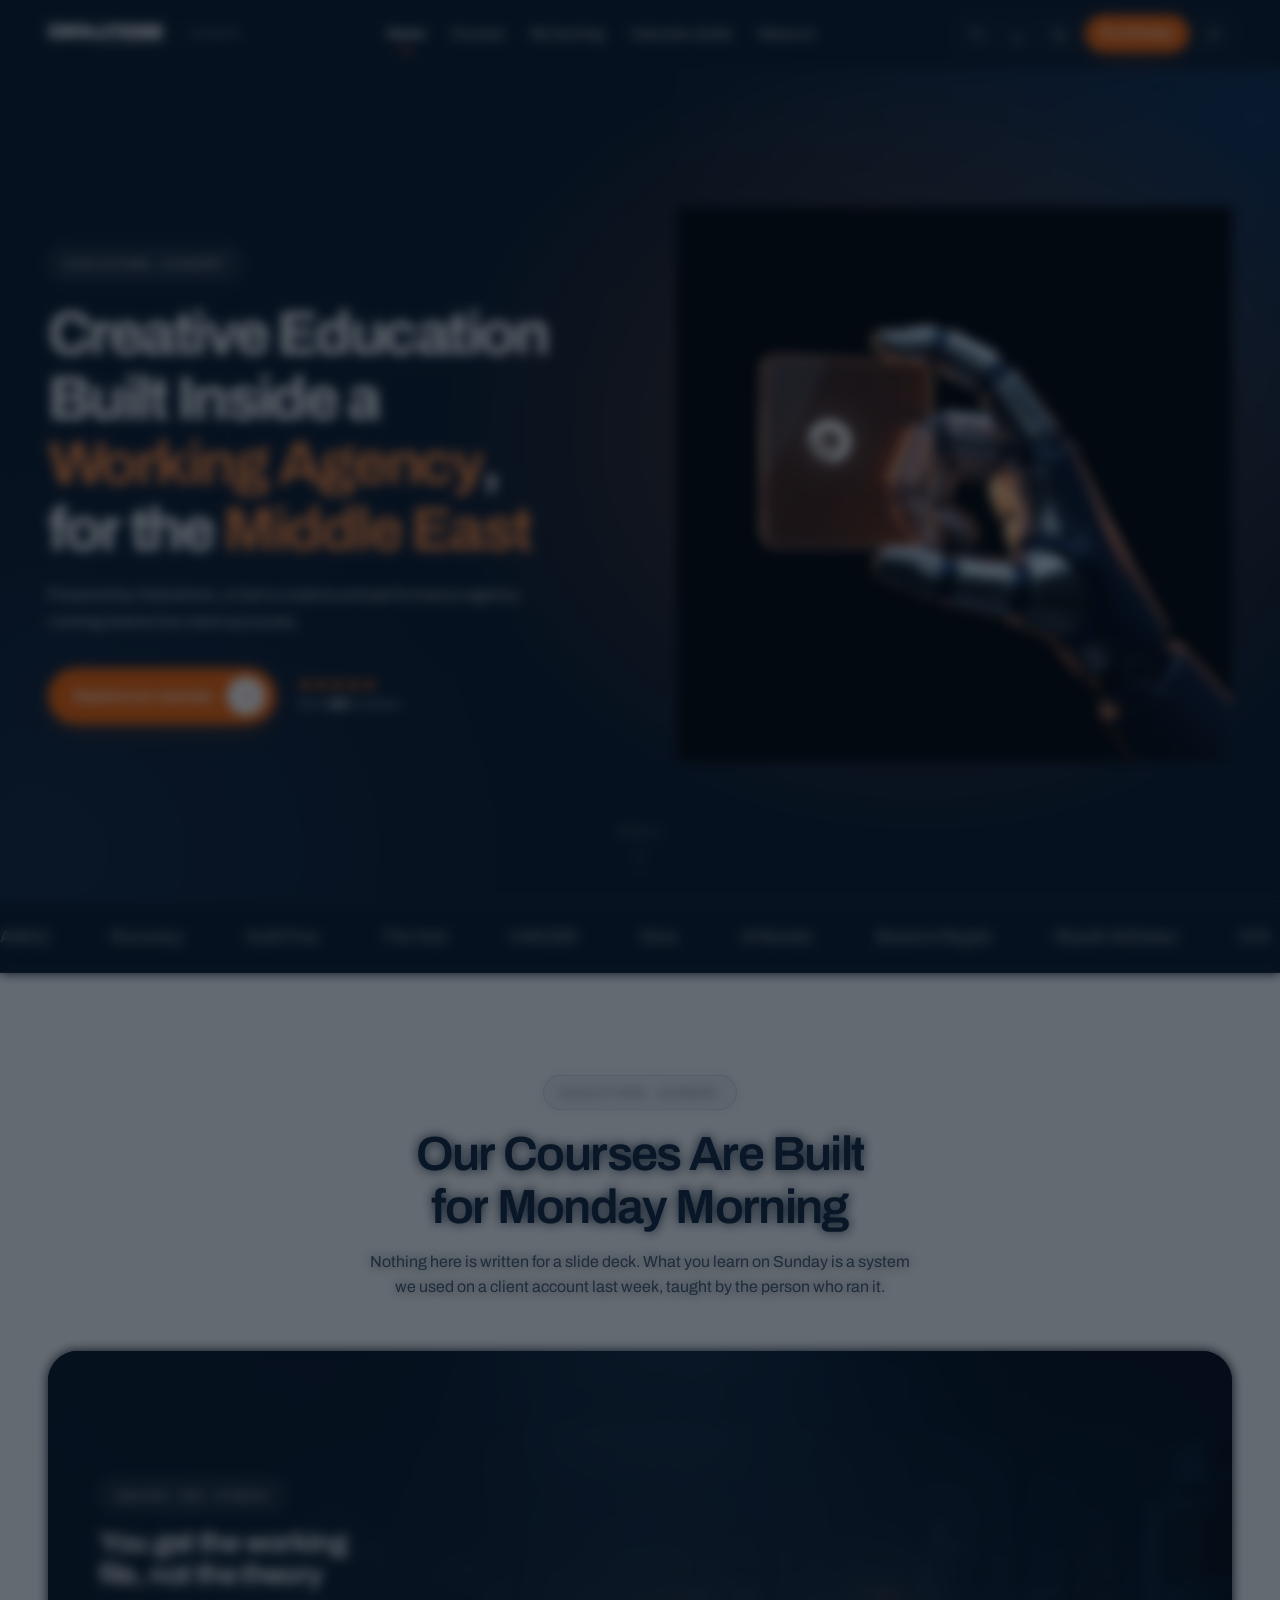
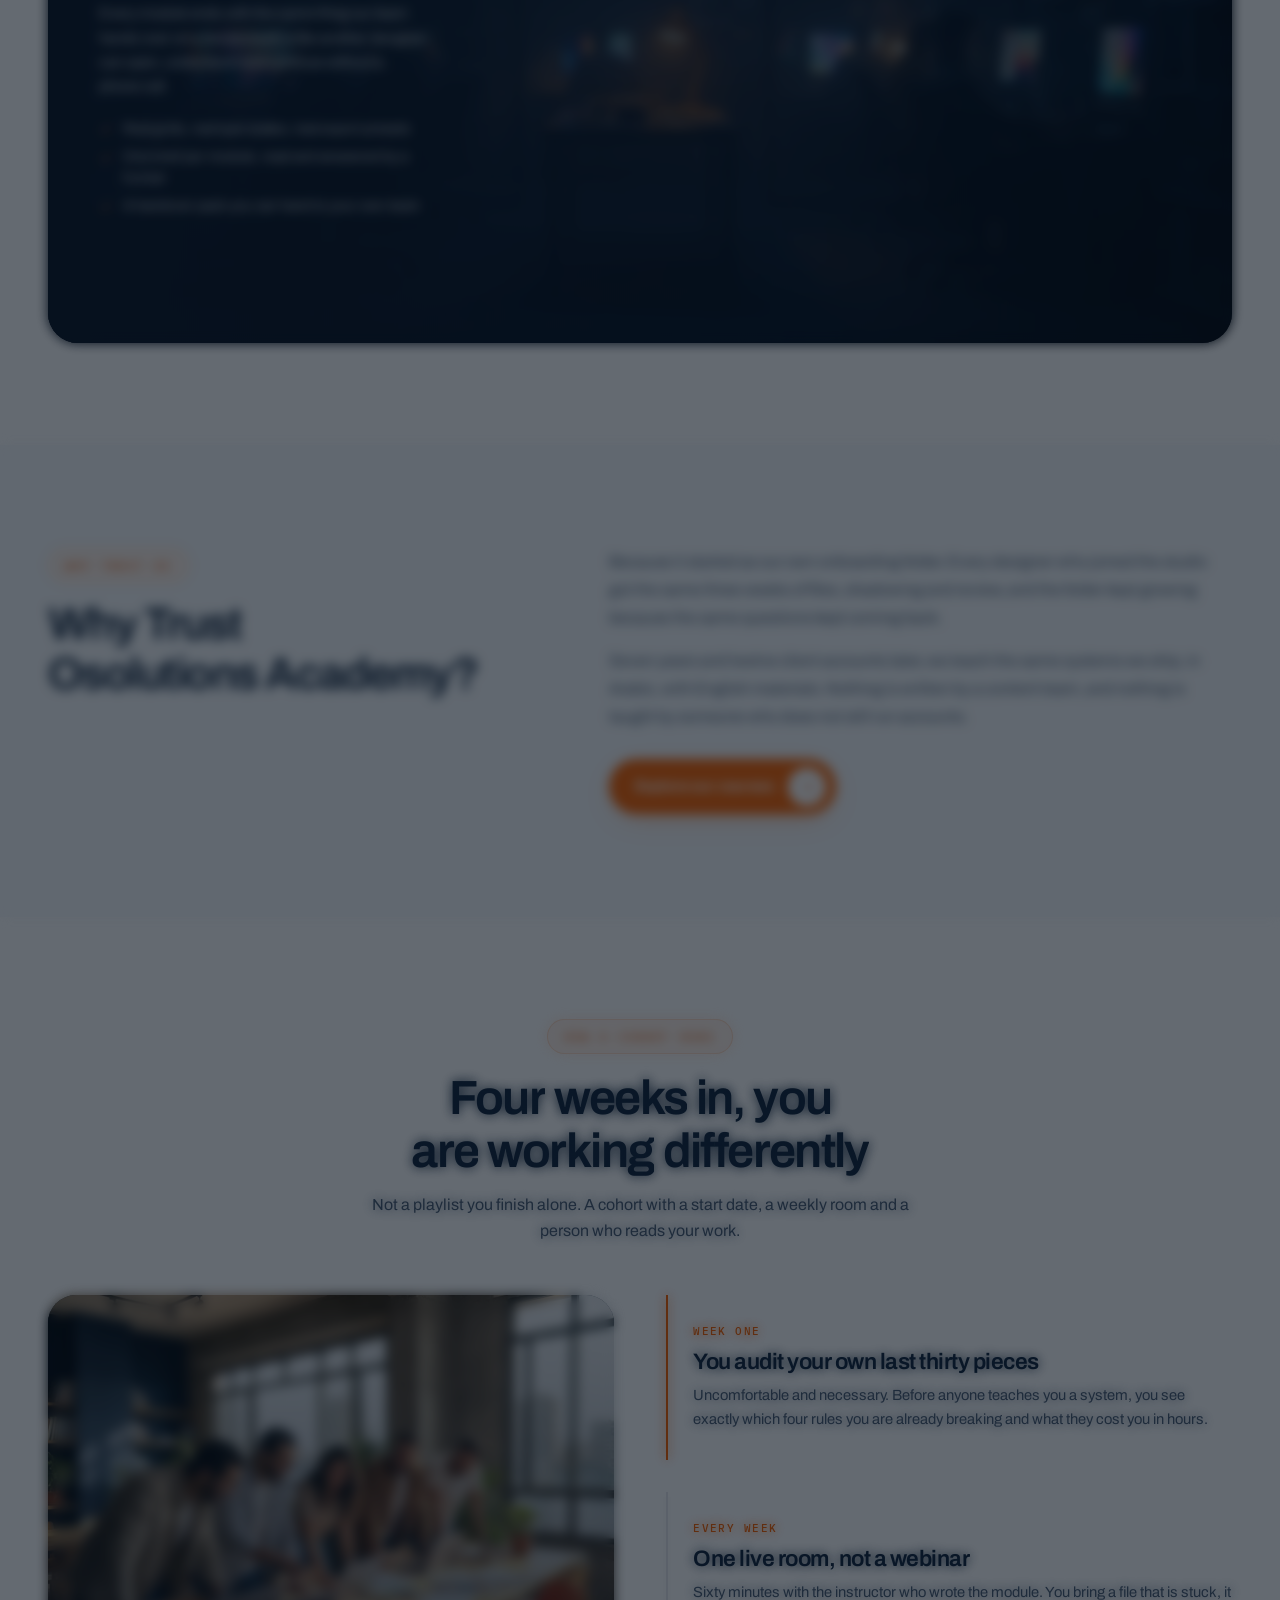
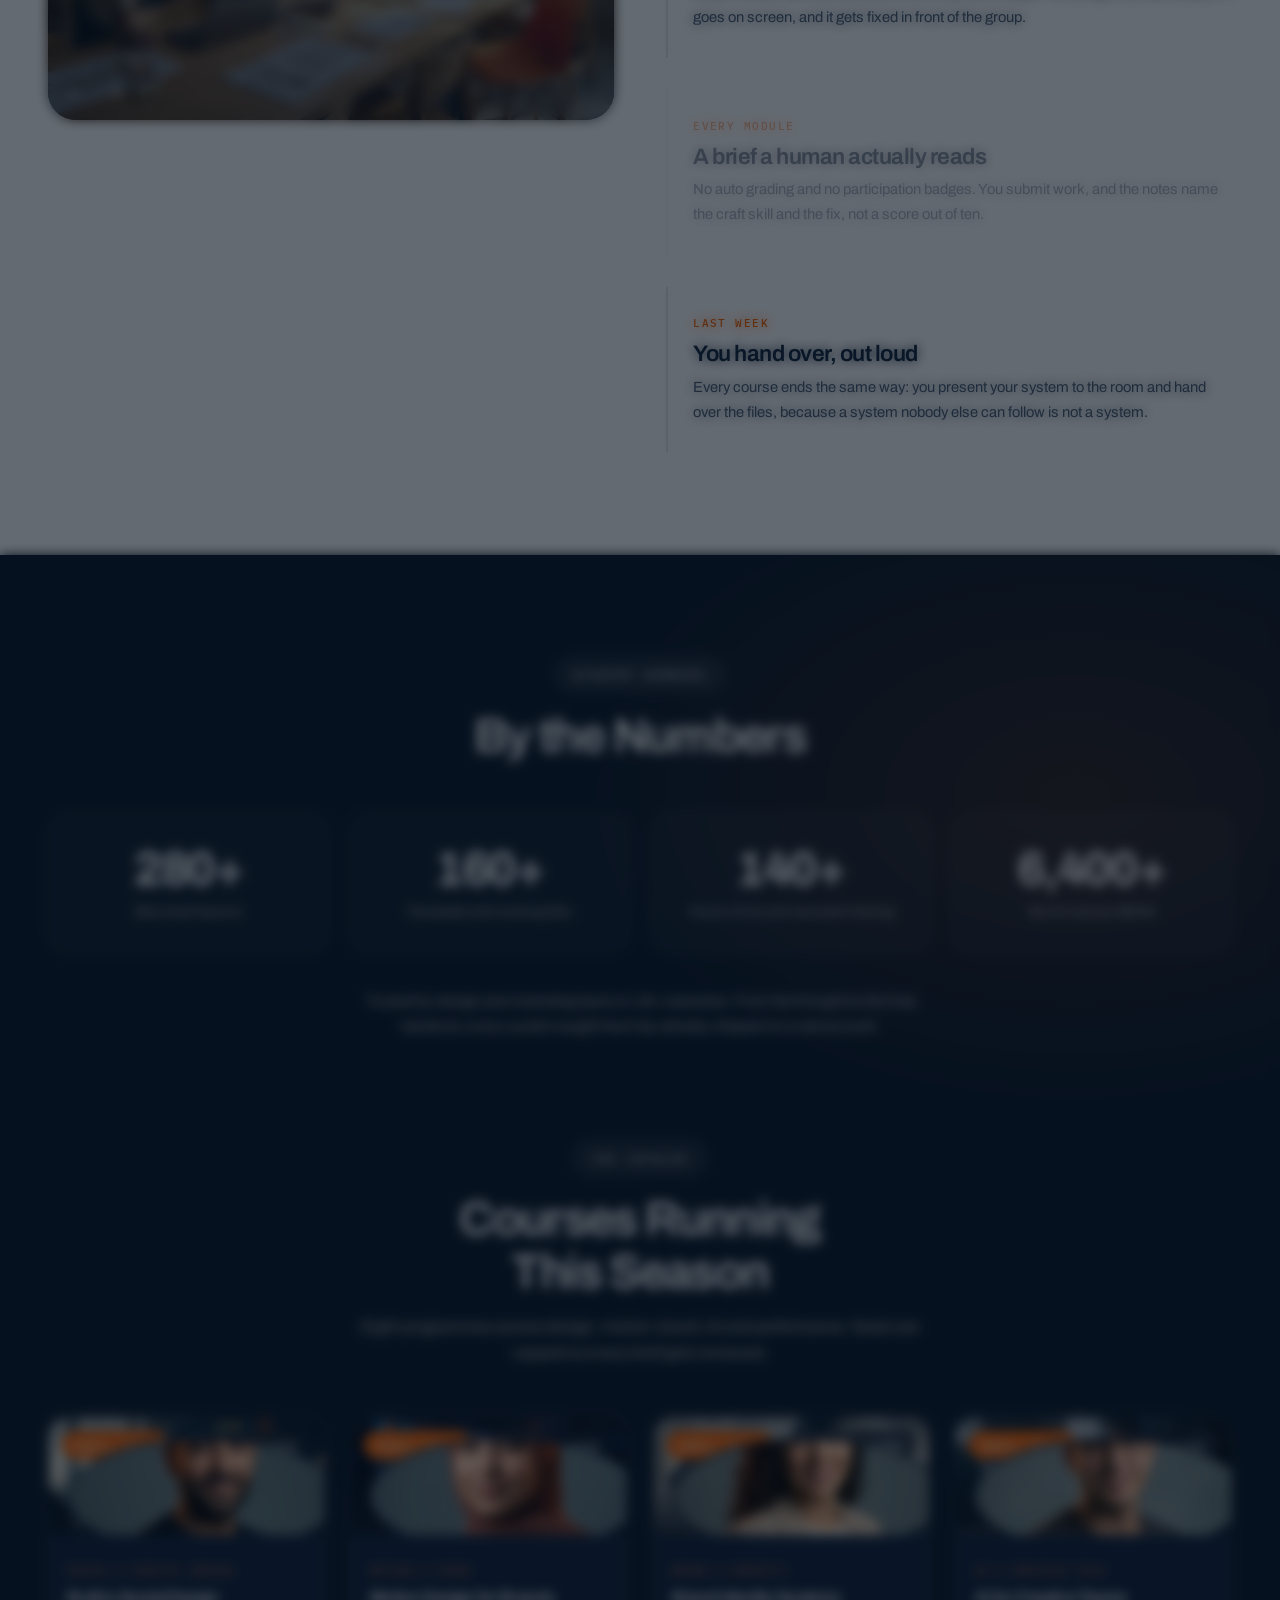
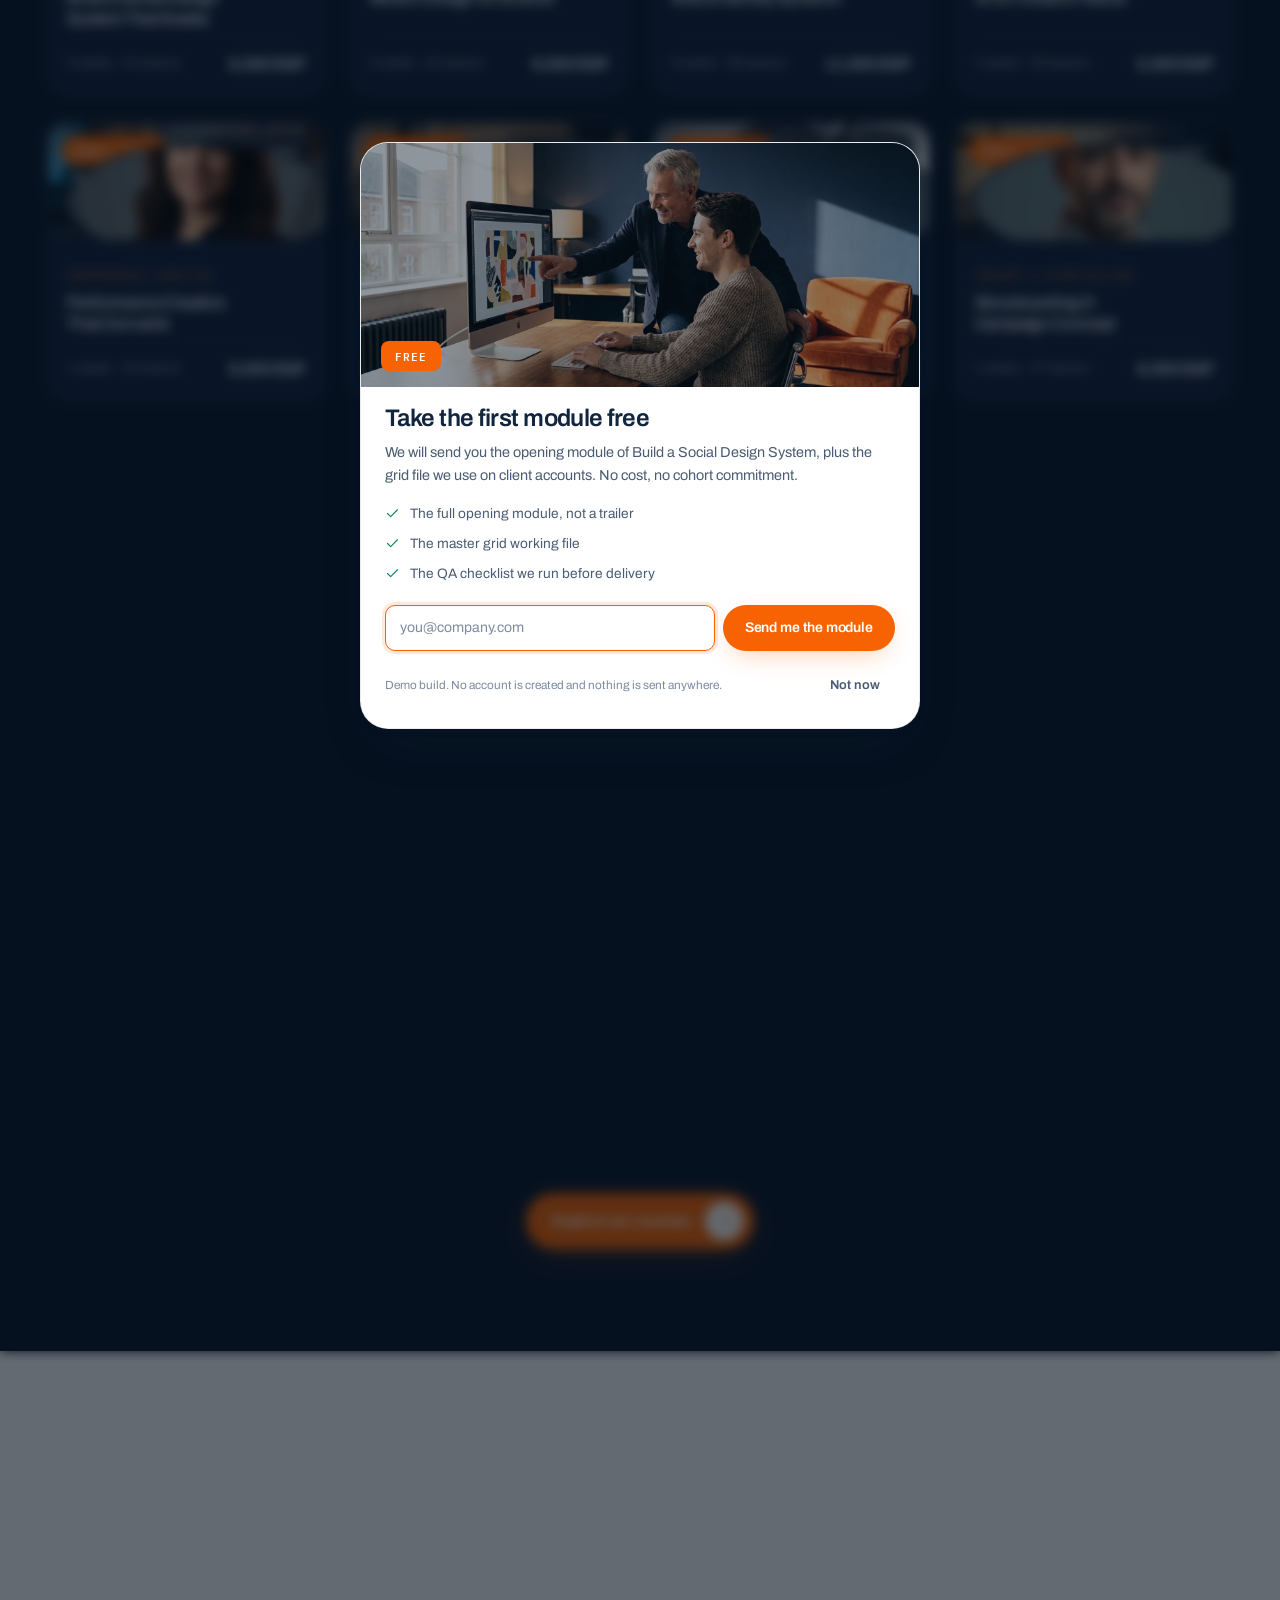
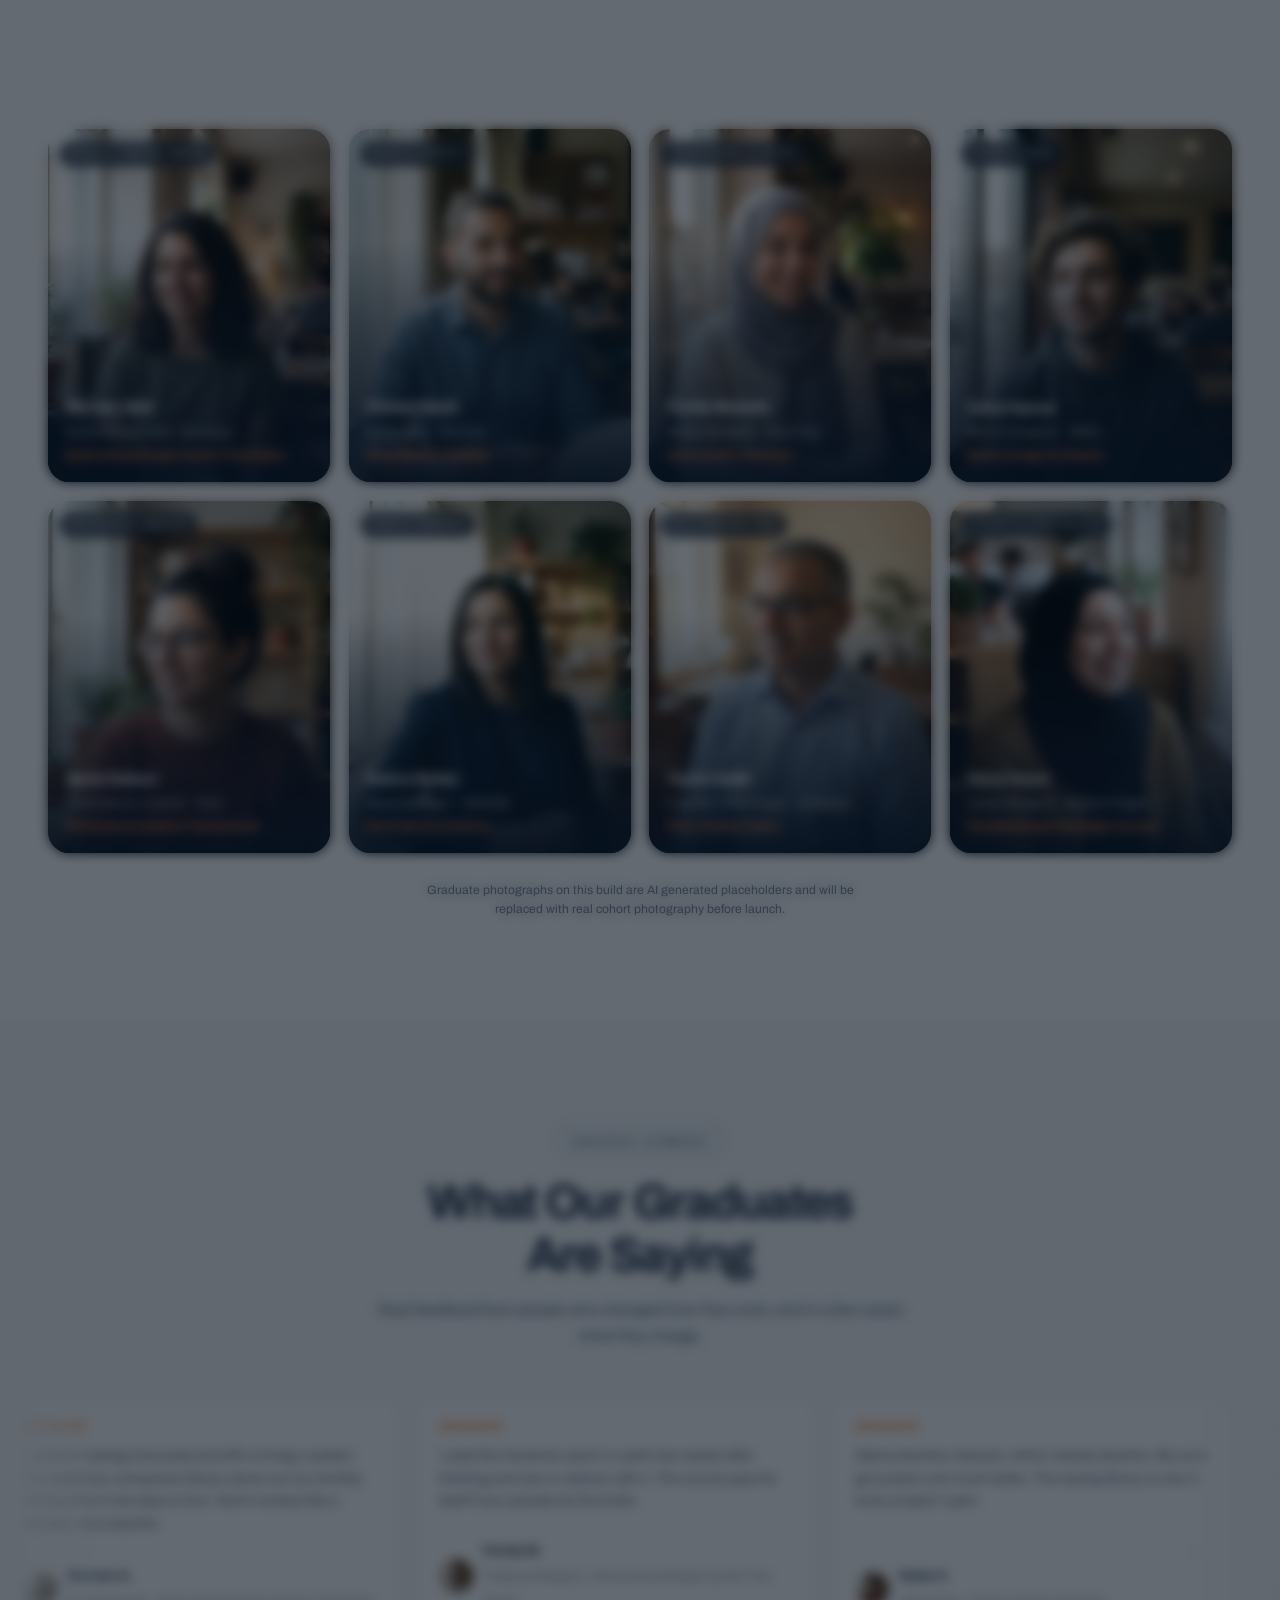
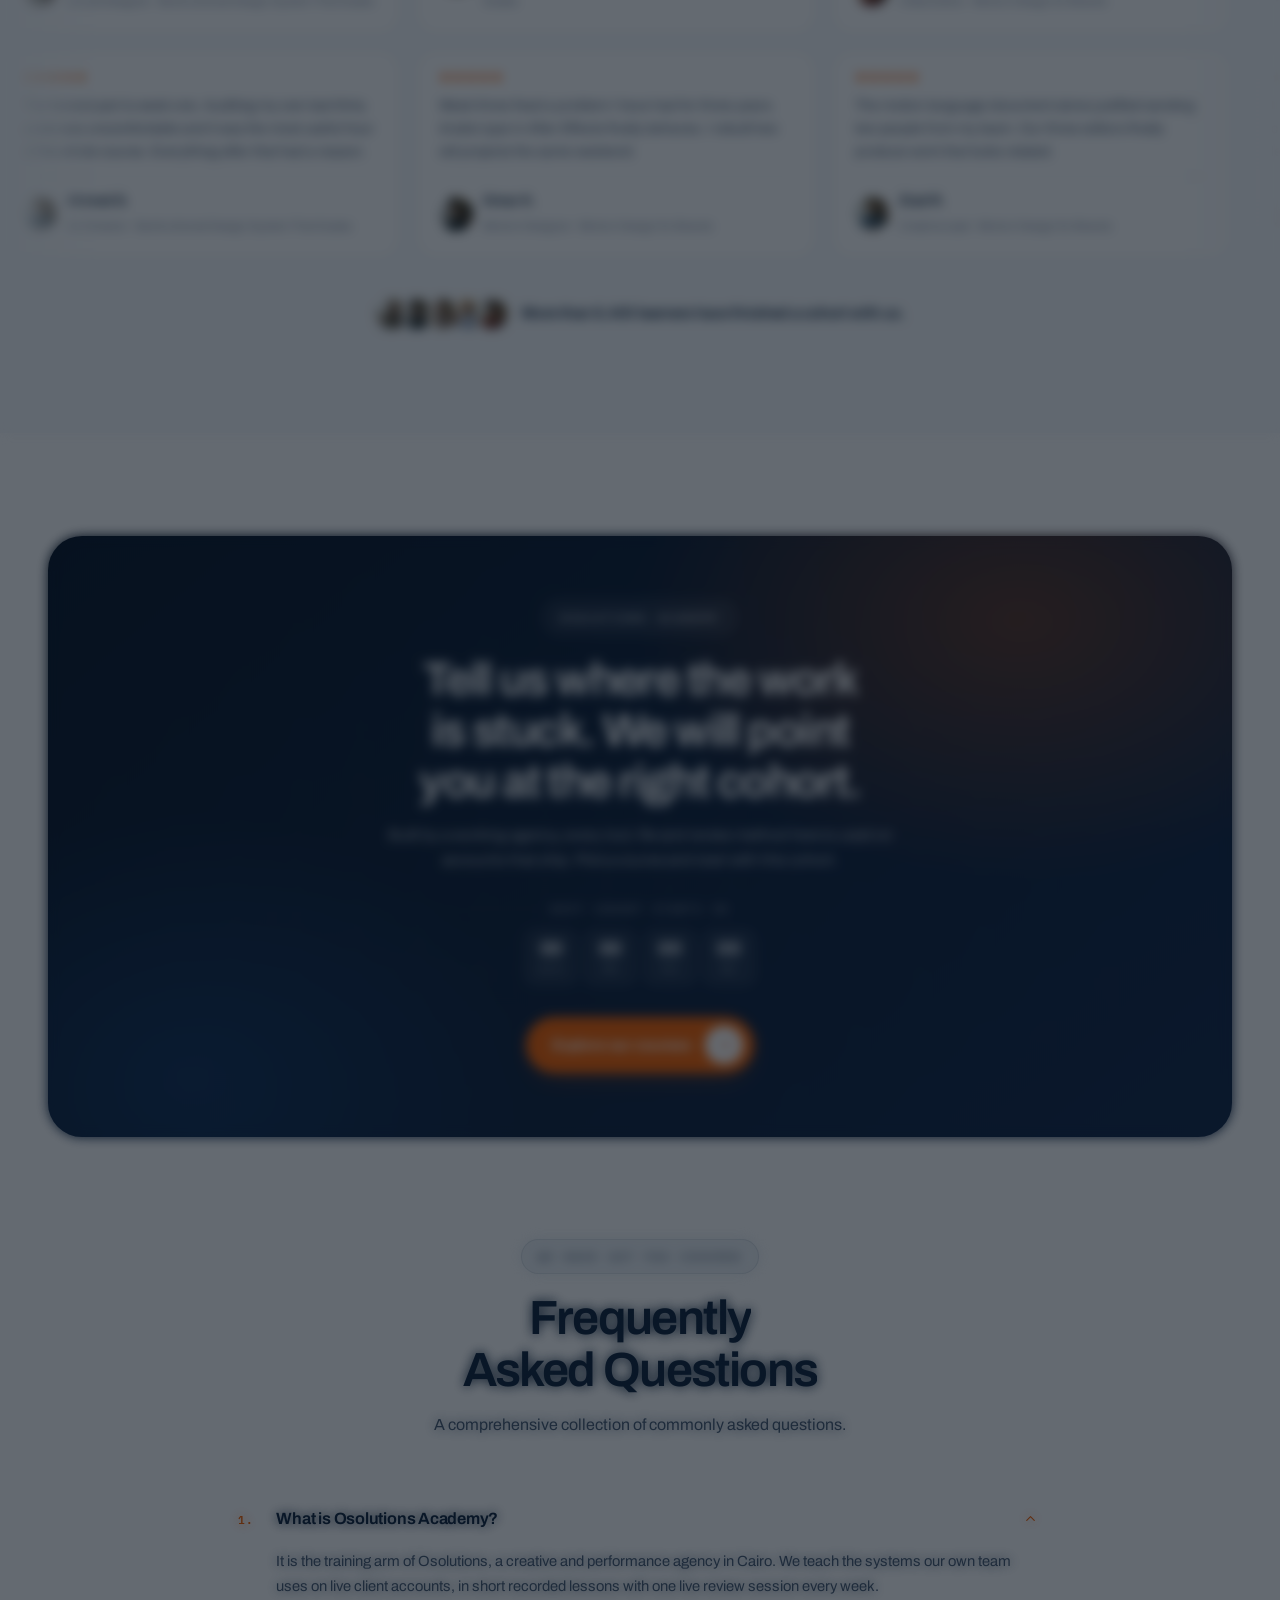
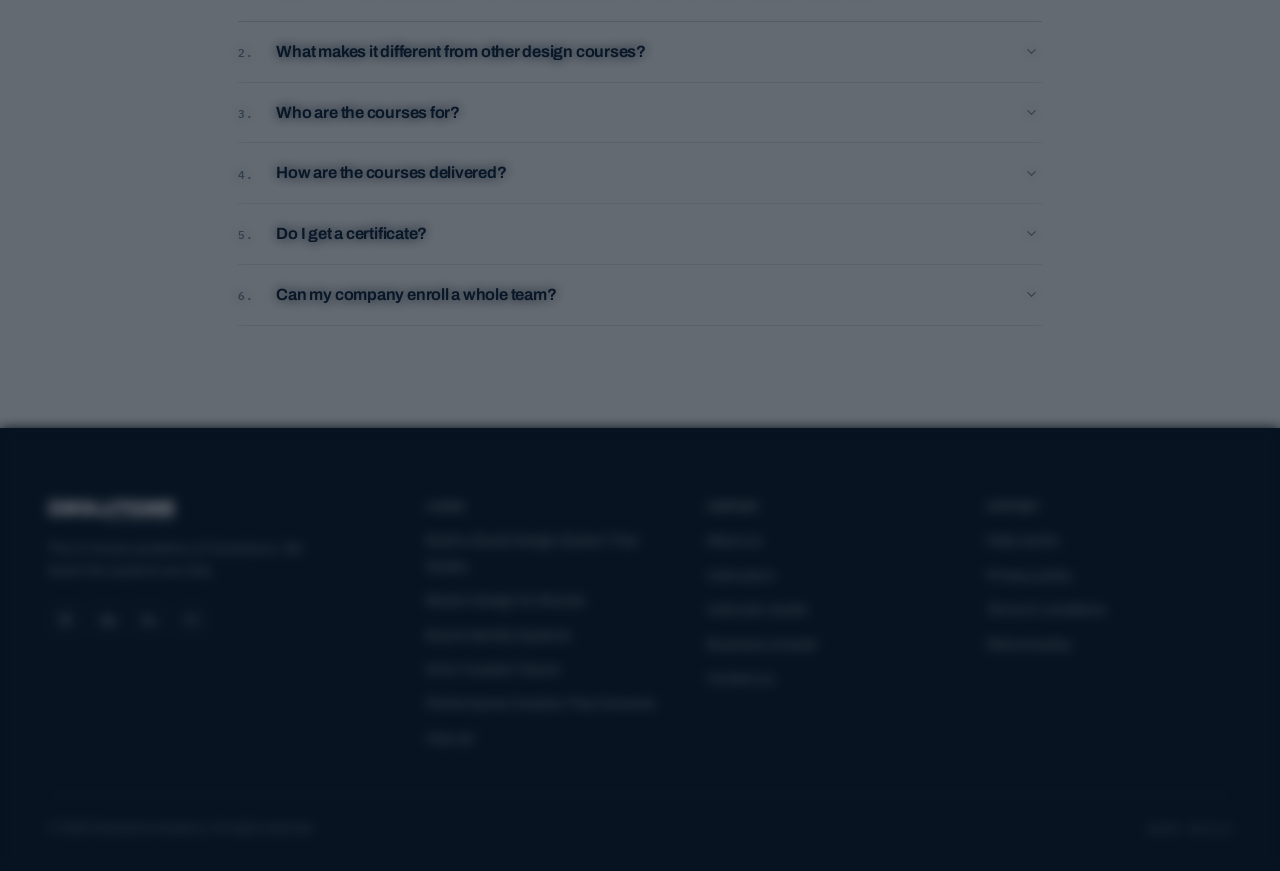
==== commit 94c31817: "Fix layout, dark mode, sessions and support pages Bugs reported on review: - guarantee icon rendered" ====
--- a/index.html
+++ b/index.html
@@ -16,6 +16,7 @@
 <link rel="stylesheet" href="assets/css/pages.css">
 <link rel="stylesheet" href="assets/css/motion.css">
 <link rel="stylesheet" href="assets/css/home.css">
+<link rel="stylesheet" href="assets/css/fixes.css">
 </head>
 <body>
 
@@ -41,6 +42,9 @@
         <img class="hero2__chip" src="assets/img/mark-white.svg" alt="" width="78" height="78">
       </div>
     </div>
+    <a class="hero2__scroll" href="#impact" aria-label="Scroll to content">
+      <span data-h-scroll></span><i></i>
+    </a>
   </section>
 
   <!-- logo strip -->
@@ -49,7 +53,7 @@
   </div>
 
   <!-- 2 · IMMEDIATE IMPACT + SHOWCASE -->
-  <section class="section">
+  <section class="section" id="impact">
     <div class="shell shell--wide">
       <div class="head-c rv">
         <span class="pill" data-h-impactPill></span>
--- a/assets/css/main.css
+++ b/assets/css/main.css
@@ -82,44 +82,62 @@
 }
 
 [data-theme="dark"] {
-  --bg:        #0B1726;
-  --bg-2:      #0F1E31;
-  --bg-3:      #16293F;
-  --bg-4:      #1E3450;
-  --card:      #102034;
-  --card-2:    #142942;
-  --ink-block: #060F1B;
-
-  --text:      #EAF1F8;
-  --text-2:    #A4B6CB;
-  --text-3:    #7086A0;
-  --text-inv:  #EAF1F8;
-
-  --navy:      #EAF1F8;
-  --navy-700:  #D2E0EE;
-  --navy-500:  #A4B6CB;
-
-  --line:        rgba(160, 190, 220, 0.13);
-  --line-2:      rgba(160, 190, 220, 0.22);
-  --line-strong: rgba(160, 190, 220, 0.38);
-
-  --orange-050: rgba(247, 99, 2, .13);
-  --green-050:  rgba(18, 133, 92, .16);
-  --amber-050:  rgba(181, 118, 8, .17);
-  --red-050:    rgba(192, 57, 43, .16);
-  --violet-050: rgba(120, 108, 224, .17);
-  --cyan-050:   rgba(14, 124, 147, .18);
-  --green:      #3FD09A;
-  --amber:      #F0B429;
-  --red:        #FF7B6B;
-  --violet:     #A79AF5;
-  --cyan:       #45C6DE;
-
-  --sh-1: 0 1px 2px rgba(0,0,0,.34);
-  --sh-2: 0 2px 6px rgba(0,0,0,.3), 0 10px 28px -14px rgba(0,0,0,.6);
-  --sh-3: 0 6px 12px rgba(0,0,0,.34), 0 26px 60px -22px rgba(0,0,0,.75);
+  /* base is a true near-black navy so cards and glows have somewhere to sit */
+  --bg:        #070E18;
+  --bg-2:      #0B1523;
+  --bg-3:      #131F31;
+  --bg-4:      #1D2C42;
+  --card:      #0E1826;
+  --card-2:    #131F30;
+  --ink-block: #050A12;
+
+  /* text steps tuned for AA on --card */
+  --text:      #EEF4FA;
+  --text-2:    #AFC0D2;
+  --text-3:    #7C8FA5;
+  --text-inv:  #EEF4FA;
+
+  --navy:      #F2F7FB;
+  --navy-700:  #D8E4EF;
+  --navy-500:  #AFC0D2;
+
+  --line:        rgba(150, 180, 215, 0.14);
+  --line-2:      rgba(150, 180, 215, 0.24);
+  --line-strong: rgba(150, 180, 215, 0.42);
+
+  --orange:     #FF7A1F;
+  --orange-600: #FF8F42;
+  --orange-400: #FFA764;
+  --orange-050: rgba(255, 122, 31, .14);
+
+  --green-050:  rgba(63, 208, 154, .15);
+  --amber-050:  rgba(240, 180, 41, .15);
+  --red-050:    rgba(255, 123, 107, .15);
+  --violet-050: rgba(167, 154, 245, .16);
+  --cyan-050:   rgba(69, 198, 222, .16);
+  --green:      #4ADCA6;
+  --amber:      #F5BE3E;
+  --red:        #FF8A79;
+  --violet:     #B3A7FF;
+  --cyan:       #4FD2EA;
+
+  --sh-1: 0 1px 2px rgba(0,0,0,.5);
+  --sh-2: 0 2px 6px rgba(0,0,0,.45), 0 12px 30px -14px rgba(0,0,0,.75);
+  --sh-3: 0 8px 16px rgba(0,0,0,.5), 0 30px 66px -24px rgba(0,0,0,.9);
+  --sh-orange: 0 8px 30px -10px rgba(255,122,31,.5);
   color-scheme: dark;
 }
+
+/* dark surfaces get a hairline top light so cards read as raised, not painted on */
+[data-theme="dark"] .card,
+[data-theme="dark"] .tbl-wrap,
+[data-theme="dark"] .acc { background-image: linear-gradient(180deg, rgba(255,255,255,.028), transparent 40%); }
+[data-theme="dark"] .section--tint { background: var(--bg-2); }
+[data-theme="dark"] .input,
+[data-theme="dark"] .select,
+[data-theme="dark"] .textarea { background: var(--bg-2); }
+[data-theme="dark"] .chip { background: var(--bg-2); }
+[data-theme="dark"] .bar { background: var(--bg-4); }
 
 /* ---------- 2. Base ---------- */
 *, *::before, *::after { margin: 0; padding: 0; box-sizing: border-box; }
@@ -150,6 +168,8 @@
 body.is-locked { overflow: hidden; }
 
 img, svg, video { display: block; max-width: 100%; }
+/* every icon minted by App.icon carries .ico — contextual rules still win on specificity */
+.ico { width: 16px; height: 16px; flex: none; }
 a { color: inherit; text-decoration: none; }
 button, input, select, textarea { font: inherit; color: inherit; }
 button { background: none; border: none; cursor: pointer; }
--- a/assets/css/fixes.css
+++ b/assets/css/fixes.css
@@ -0,0 +1,205 @@
+/* ==========================================================================
+   OSOLUTIONS ACADEMY — layout corrections
+   Loaded last. Card, plan, course-hero and dark-mode refinements.
+   ========================================================================== */
+
+/* ---------- 1. Course card: slimmer cover, human face on top ---------- */
+.thumb--slim { aspect-ratio: 21/9; }
+.ccard__face {
+  position: absolute; z-index: 3;
+  inset-block-end: -22px; inset-inline-start: 1.05rem;
+  width: 48px; height: 48px; border-radius: 50%; object-fit: cover;
+  border: 3px solid var(--card); background: var(--bg-3);
+  box-shadow: var(--sh-2);
+  transition: transform .3s var(--ease);
+}
+.card--hover:hover .ccard__face { transform: scale(1.06) translateY(-2px); }
+.ccard__body { padding-block-start: 1.9rem; }
+.ccard__foot { align-items: flex-start; }
+.ccard__by { flex-direction: column; align-items: flex-start; gap: .25rem; }
+.ccard__by > span:first-child {
+  font-size: .8rem; font-weight: 600; color: var(--navy);
+  overflow: hidden; text-overflow: ellipsis; white-space: nowrap; max-width: 100%;
+}
+.ccard__by .rating { font-size: .74rem; }
+.ccard__by .rating .stars svg { width: 10px; height: 10px; }
+
+/* the dark homepage card gets the same treatment */
+.dcard__art { aspect-ratio: 21/9; }
+.dcard__face {
+  position: absolute; z-index: 3;
+  inset-block-end: -20px; inset-inline-start: 1.05rem;
+  width: 44px; height: 44px; border-radius: 50%; object-fit: cover;
+  border: 3px solid #10203A; background: #0A1729;
+  transition: transform .3s var(--ease);
+}
+.dcard:hover .dcard__face { transform: scale(1.06) translateY(-2px); }
+.dcard__body { padding-block-start: 1.75rem; }
+
+/* ---------- 2. Plans: aligned rows, flag inside the card ---------- */
+.plans { gap: 1.25rem; padding-top: 1rem; }
+.plan { padding-block-start: 1.75rem; overflow: visible; }
+.plan__flag {
+  inset-block-start: -13px;
+  box-shadow: var(--sh-2);
+}
+.plan--featured { transform: none; }
+@media (min-width: 981px) {
+  .plan--featured { margin-block: -.5rem; padding-block: 2.25rem 2rem; }
+}
+.plan__head { min-height: 74px; }
+.plan__price { min-height: 46px; align-items: baseline; }
+.plan__per { min-height: 20px; }
+/* every column renders the same rows, so they line up across cards */
+.plan__feats li { align-items: center; min-height: 30px; }
+.plan__feats li.off { text-decoration: none; color: var(--text-3); opacity: .72; }
+.plan__feats li.off span:last-child { text-decoration: none; }
+.plan__seats {
+  display: inline-flex; align-items: center; gap: .4rem;
+  font-family: var(--font-mono); font-size: .62rem; letter-spacing: .1em;
+  text-transform: uppercase; color: var(--text-3);
+  border: 1px solid var(--line-2); border-radius: 100px; padding: .28rem .6rem;
+  margin-bottom: .9rem;
+}
+[dir="rtl"] .plan__seats { letter-spacing: 0; font-family: var(--font-body); font-size: .7rem; }
+.plan__seats svg { width: 12px; height: 12px; }
+.plan__save {
+  display: inline-block; margin-inline-start: .5rem;
+  font-family: var(--font-mono); font-size: .62rem; font-weight: 600;
+  background: var(--green-050); color: var(--green);
+  border-radius: 5px; padding: .16rem .4rem; vertical-align: middle;
+}
+[dir="rtl"] .plan__save { font-family: var(--font-body); font-size: .7rem; }
+
+/* ---------- 3. Course hero: no dead column ---------- */
+.chero__in { align-items: stretch; }
+.chero__left { display: flex; flex-direction: column; }
+.chero__pad { margin-top: auto; padding-top: clamp(1.5rem, 3vw, 2.25rem); }
+.chero__by {
+  display: flex; align-items: center; gap: .8rem;
+  padding-top: 1.35rem; margin-top: 1.35rem; border-top: 1px solid var(--line);
+}
+.chero__by img { width: 46px; height: 46px; border-radius: 50%; object-fit: cover; flex: none; }
+.chero__by b { display: block; font-size: .92rem; color: var(--navy); font-weight: 640; }
+.chero__by small { font-size: .78rem; color: var(--text-3); }
+.chero__ses { display: flex; flex-wrap: wrap; gap: .4rem; margin-top: 1.1rem; }
+.chero__quick {
+  display: grid; gap: .55rem; margin-top: 1.35rem;
+  grid-template-columns: repeat(2, minmax(0, 1fr));
+}
+@media (max-width: 620px) { .chero__quick { grid-template-columns: 1fr; } }
+.chero__quick li {
+  display: flex; align-items: flex-start; gap: .55rem;
+  font-size: .845rem; color: var(--text-2); line-height: 1.5;
+}
+.chero__quick svg { color: var(--green); margin-top: .18rem; width: 15px; height: 15px; }
+
+/* ---------- 4. Session types section ---------- */
+.ses-grid { display: grid; gap: clamp(.9rem, 2vw, 1.4rem); grid-template-columns: repeat(3, minmax(0,1fr)); }
+@media (max-width: 820px) { .ses-grid { grid-template-columns: 1fr; } }
+.ses-card { padding: clamp(1.15rem, 2.2vw, 1.6rem); display: flex; flex-direction: column; gap: .7rem; height: 100%; }
+.ses-card.is-off { opacity: .48; }
+.ses-card__top { display: flex; align-items: center; justify-content: space-between; gap: .6rem; }
+.ses-card__ico { width: 44px; height: 44px; border-radius: 13px; display: grid; place-items: center; }
+.ses-card__ico svg { width: 19px; height: 19px; }
+.ses-card--offline  .ses-card__ico { background: var(--violet-050); color: var(--violet); }
+.ses-card--online   .ses-card__ico { background: var(--red-050);    color: var(--red); }
+.ses-card--recorded .ses-card__ico { background: var(--bg-3);       color: var(--text-2); }
+.ses-card h4 { font-size: 1.02rem; }
+.ses-card p { font-size: .87rem; line-height: 1.6; }
+.ses-card__state {
+  font-family: var(--font-mono); font-size: .6rem; letter-spacing: .1em;
+  text-transform: uppercase; padding: .28rem .55rem; border-radius: 100px;
+}
+[dir="rtl"] .ses-card__state { letter-spacing: 0; font-family: var(--font-body); font-size: .68rem; }
+.ses-card__state.on  { background: var(--green-050); color: var(--green); }
+.ses-card__state.off { background: var(--bg-3); color: var(--text-3); }
+
+/* ---------- 5. Full height hero ---------- */
+.hero2 {
+  min-height: calc(100svh - var(--nav-h));
+  padding-block: clamp(2.5rem, 6vw, 5rem);
+}
+@media (max-width: 940px) {
+  .hero2 { min-height: auto; padding-block: clamp(2.5rem, 8vw, 4rem) clamp(3rem, 9vw, 5rem); }
+}
+.hero2__scroll {
+  position: absolute; inset-block-end: 1.5rem; inset-inline-start: 50%;
+  transform: translateX(-50%); z-index: 3;
+  display: flex; flex-direction: column; align-items: center; gap: .5rem;
+  color: rgba(255,255,255,.5);
+  font-family: var(--font-mono); font-size: .6rem; letter-spacing: .16em; text-transform: uppercase;
+}
+[dir="rtl"] .hero2__scroll { letter-spacing: 0; font-family: var(--font-body); font-size: .68rem; transform: translateX(50%); }
+.hero2__scroll i {
+  width: 1px; height: 30px; background: linear-gradient(180deg, rgba(255,255,255,.5), transparent);
+  animation: scroll-hint 2s var(--ease-io) infinite;
+}
+@keyframes scroll-hint { 0%,100% { opacity: .25; transform: scaleY(.5); transform-origin: top; } 50% { opacity: 1; transform: scaleY(1); } }
+@media (max-height: 700px), (max-width: 940px) { .hero2__scroll { display: none; } }
+
+/* ---------- 6. Dark mode polish on the marketing shell ---------- */
+[data-theme="dark"] .chero { background: var(--bg-2); }
+[data-theme="dark"] .buy { box-shadow: var(--sh-3); }
+[data-theme="dark"] .plan--featured { border-color: var(--orange); }
+[data-theme="dark"] .mq::before { background: linear-gradient(90deg, var(--bg-2), transparent); }
+[data-theme="dark"] .mq::after  { background: linear-gradient(270deg, var(--bg-2), transparent); }
+[data-theme="dark"] .strip { background: var(--bg-2); }
+[data-theme="dark"] .section--ink { background: var(--ink-block); }
+[data-theme="dark"] .cta-round--ghost { color: var(--text); }
+[data-theme="dark"] .toast { color: var(--text); }
+[data-theme="dark"] .grad { background: var(--bg-3); }
+[data-theme="dark"] .btile__medal { background: var(--bg-3); }
+[data-theme="dark"] .fnl__bar { background: var(--bg-4); }
+[data-theme="dark"] .ue__i { background: var(--card-2); }
+
+/* ---------- 7. Guarantee row: icon can never balloon ---------- */
+.buy__note {
+  margin-top: 1rem; padding-top: 1rem; border-top: 1px solid var(--line);
+  font-size: .76rem; color: var(--text-3); line-height: 1.55;
+  display: flex; gap: .55rem; align-items: flex-start;
+}
+.buy__note svg { width: 15px; height: 15px; flex: none; margin-top: .1rem; color: var(--green); }
+
+/* ---------- 8. Support / legal pages ---------- */
+.legal { max-width: 760px; }
+.legal h2 { font-size: clamp(1.25rem, 2.4vw, 1.6rem); margin-block: 2.25rem .8rem; }
+.legal h2:first-of-type { margin-top: 0; }
+.legal p { font-size: .95rem; line-height: 1.75; margin-bottom: 1rem; }
+.legal ul { display: grid; gap: .55rem; margin-bottom: 1.25rem; }
+.legal li { display: flex; gap: .65rem; font-size: .93rem; color: var(--text-2); line-height: 1.65; }
+.legal li::before { content: ""; width: 5px; height: 5px; border-radius: 50%; background: var(--orange); flex: none; margin-top: .62rem; }
+.legal__meta {
+  font-family: var(--font-mono); font-size: .68rem; letter-spacing: .12em;
+  text-transform: uppercase; color: var(--text-3); margin-bottom: 2rem;
+  padding-bottom: 1.25rem; border-bottom: 1px solid var(--line);
+}
+[dir="rtl"] .legal__meta { letter-spacing: 0; font-family: var(--font-body); font-size: .8rem; }
+.legal__toc { display: flex; flex-wrap: wrap; gap: .45rem; margin-bottom: 2.5rem; }
+
+/* help centre */
+.help-grid { display: grid; gap: 1rem; grid-template-columns: repeat(3, minmax(0,1fr)); }
+@media (max-width: 900px) { .help-grid { grid-template-columns: repeat(2, minmax(0,1fr)); } }
+@media (max-width: 600px) { .help-grid { grid-template-columns: 1fr; } }
+.help-card { display: flex; flex-direction: column; gap: .6rem; height: 100%; }
+.help-card .ico-box { width: 42px; height: 42px; border-radius: 12px; display: grid; place-items: center; background: var(--orange-050); color: var(--orange-600); }
+[data-theme="dark"] .help-card .ico-box { color: var(--orange-400); }
+.help-card .ico-box svg { width: 19px; height: 19px; }
+.help-card p { font-size: .87rem; }
+.help-card ul { display: grid; gap: .4rem; margin-top: .3rem; }
+.help-card li a { font-size: .84rem; color: var(--text-2); display: inline-flex; align-items: center; gap: .4rem; }
+.help-card li a:hover { color: var(--orange); }
+.help-card li svg { width: 12px; height: 12px; }
+[dir="rtl"] .help-card li svg { transform: scaleX(-1); }
+
+/* ---------- 9. App shell: grid children must be allowed to shrink ---------- */
+.app > * { min-width: 0; }
+.side { min-width: 0; }
+.side > .card { min-width: 0; overflow: hidden; }
+.side__who { min-width: 0; }
+.side__who > span { min-width: 0; }
+.side__who b, .side__who small { overflow: hidden; text-overflow: ellipsis; white-space: nowrap; display: block; }
+@media (max-width: 1000px) {
+  .side__nav { max-width: 100%; }
+  .pane, .pane__head, .cnsl-head { min-width: 0; }
+}
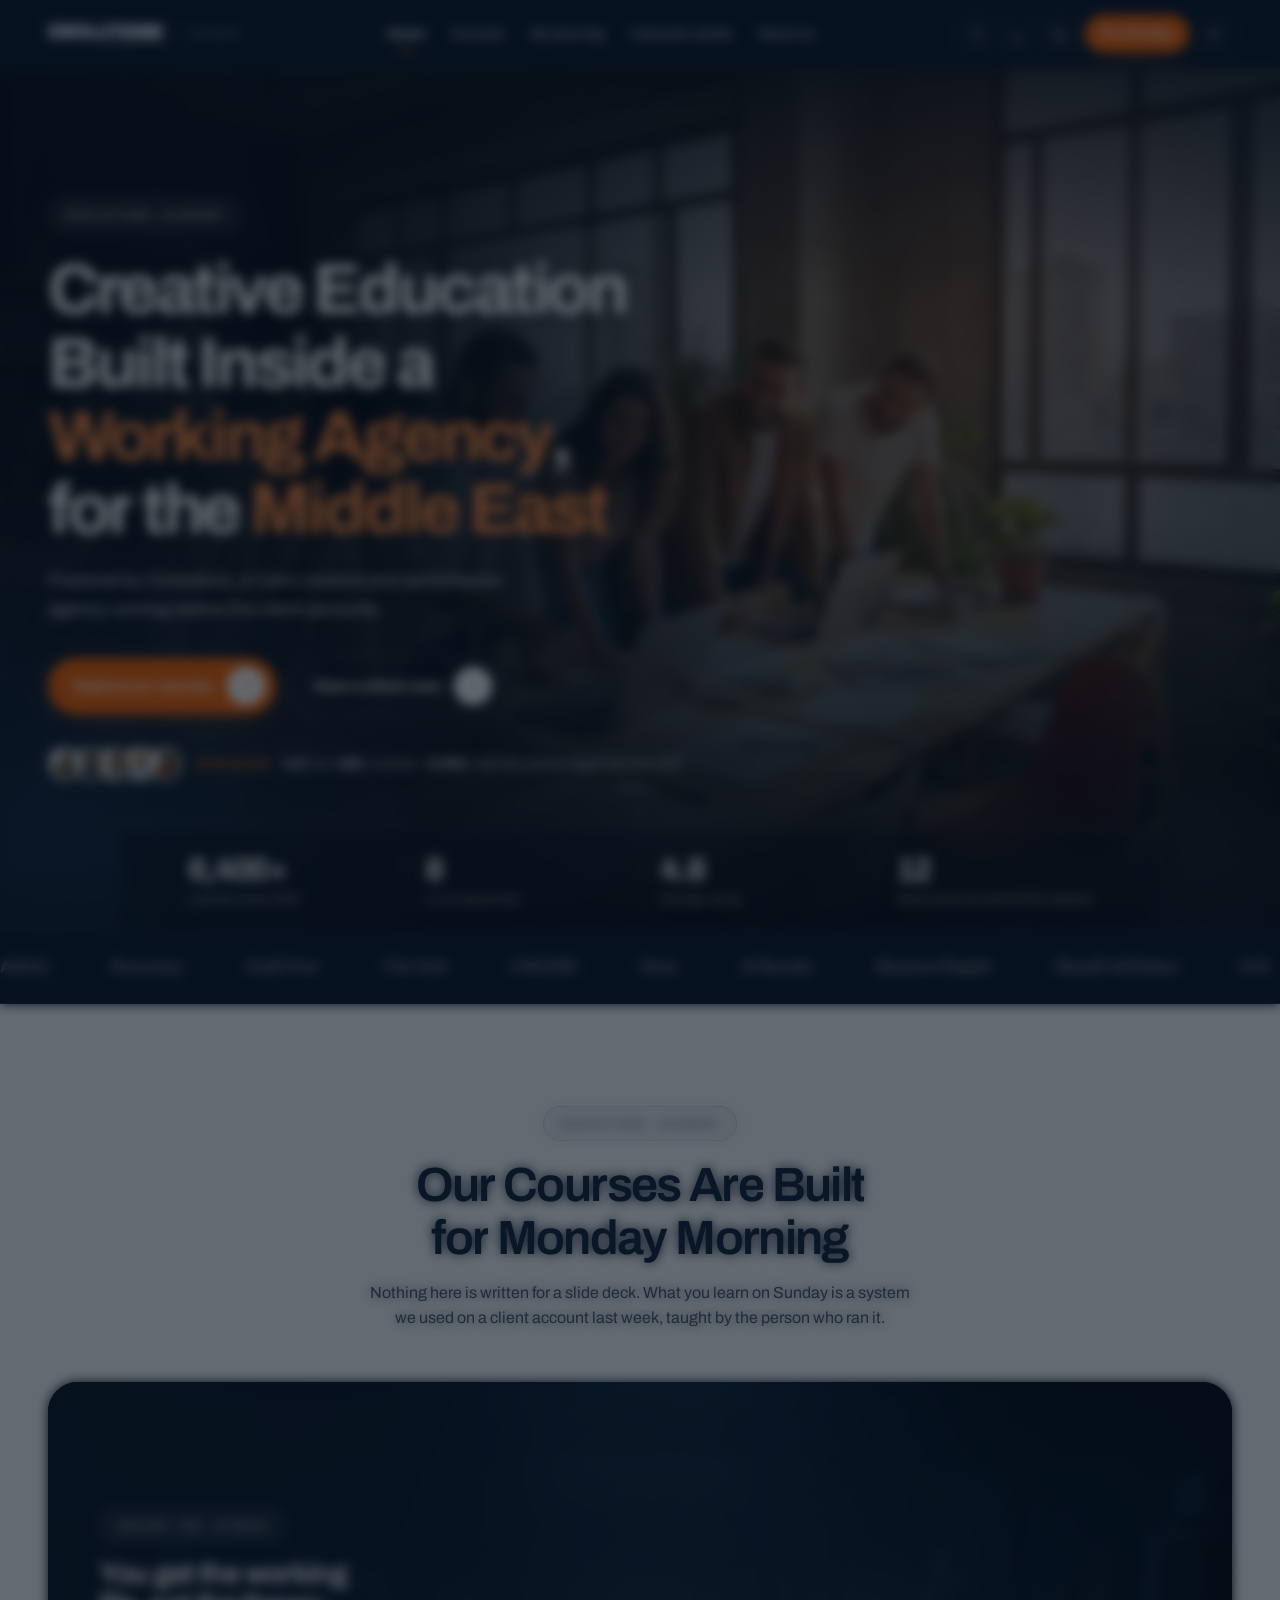
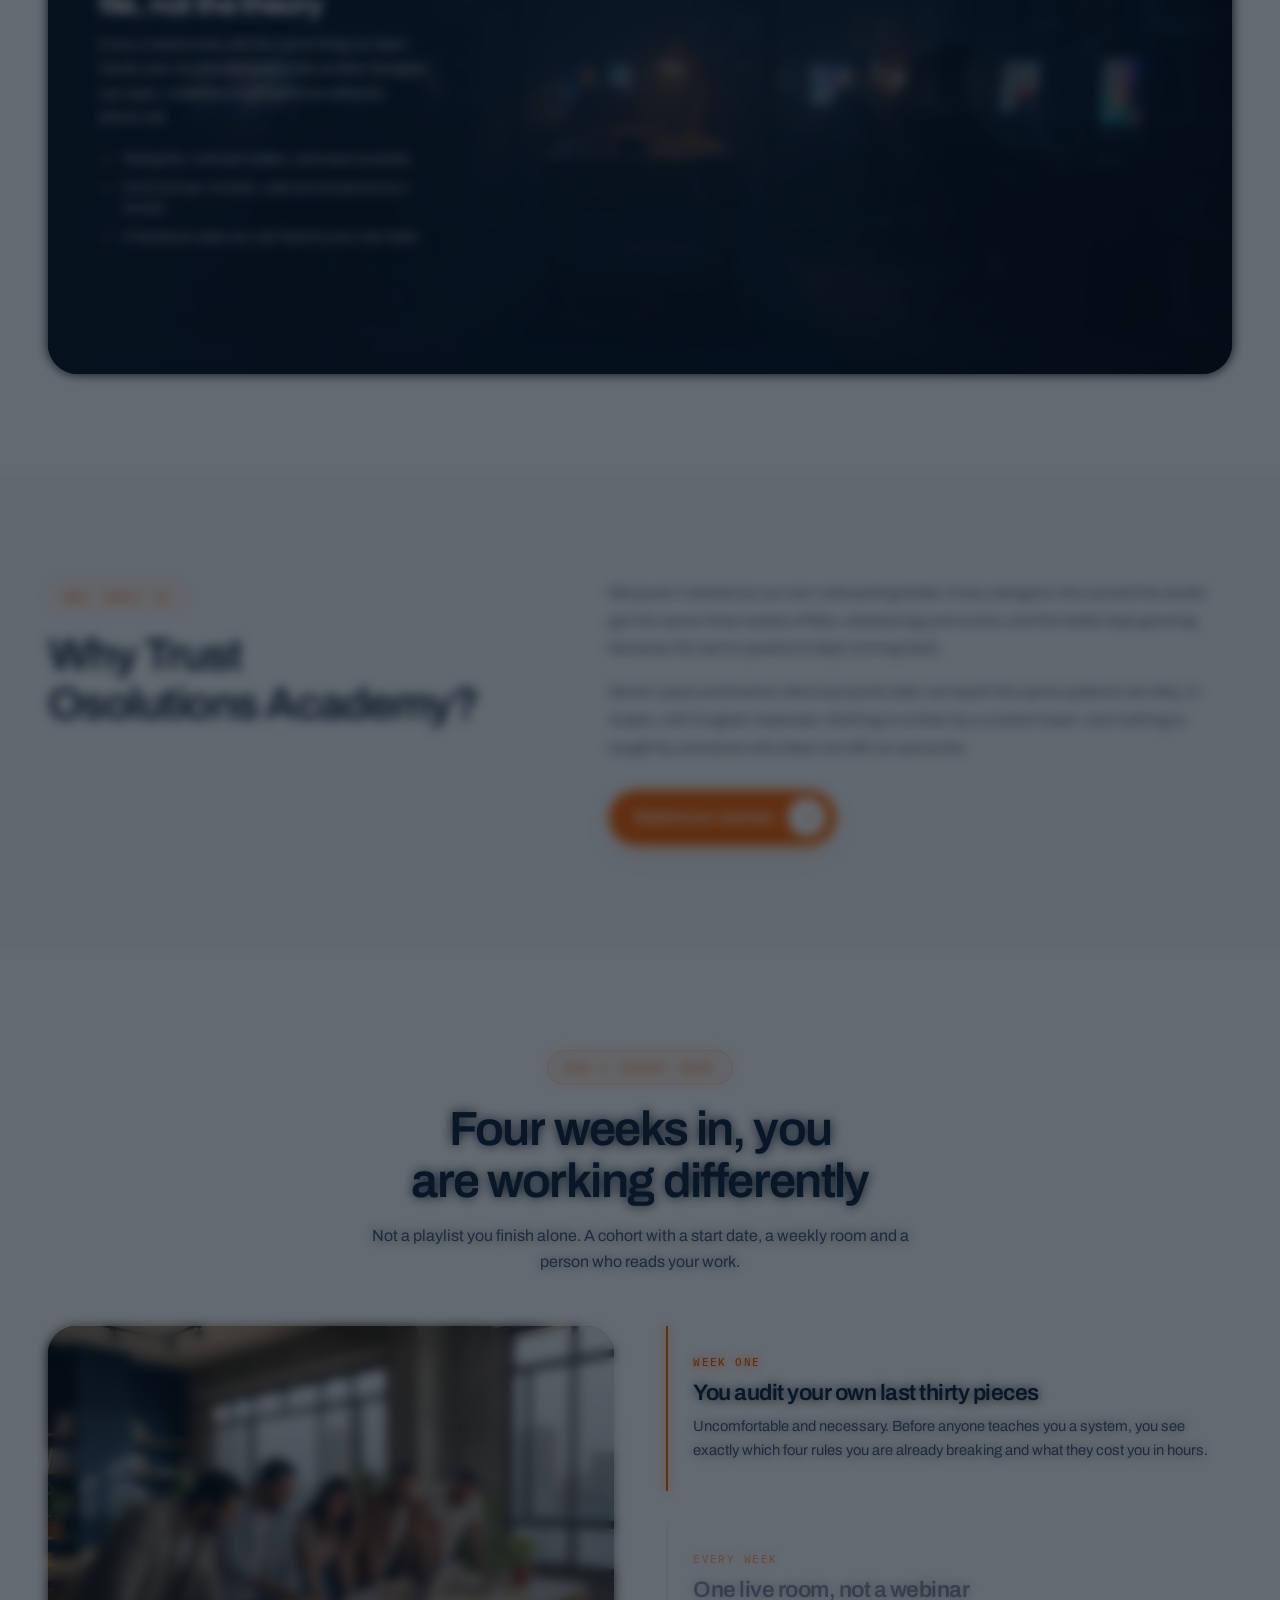
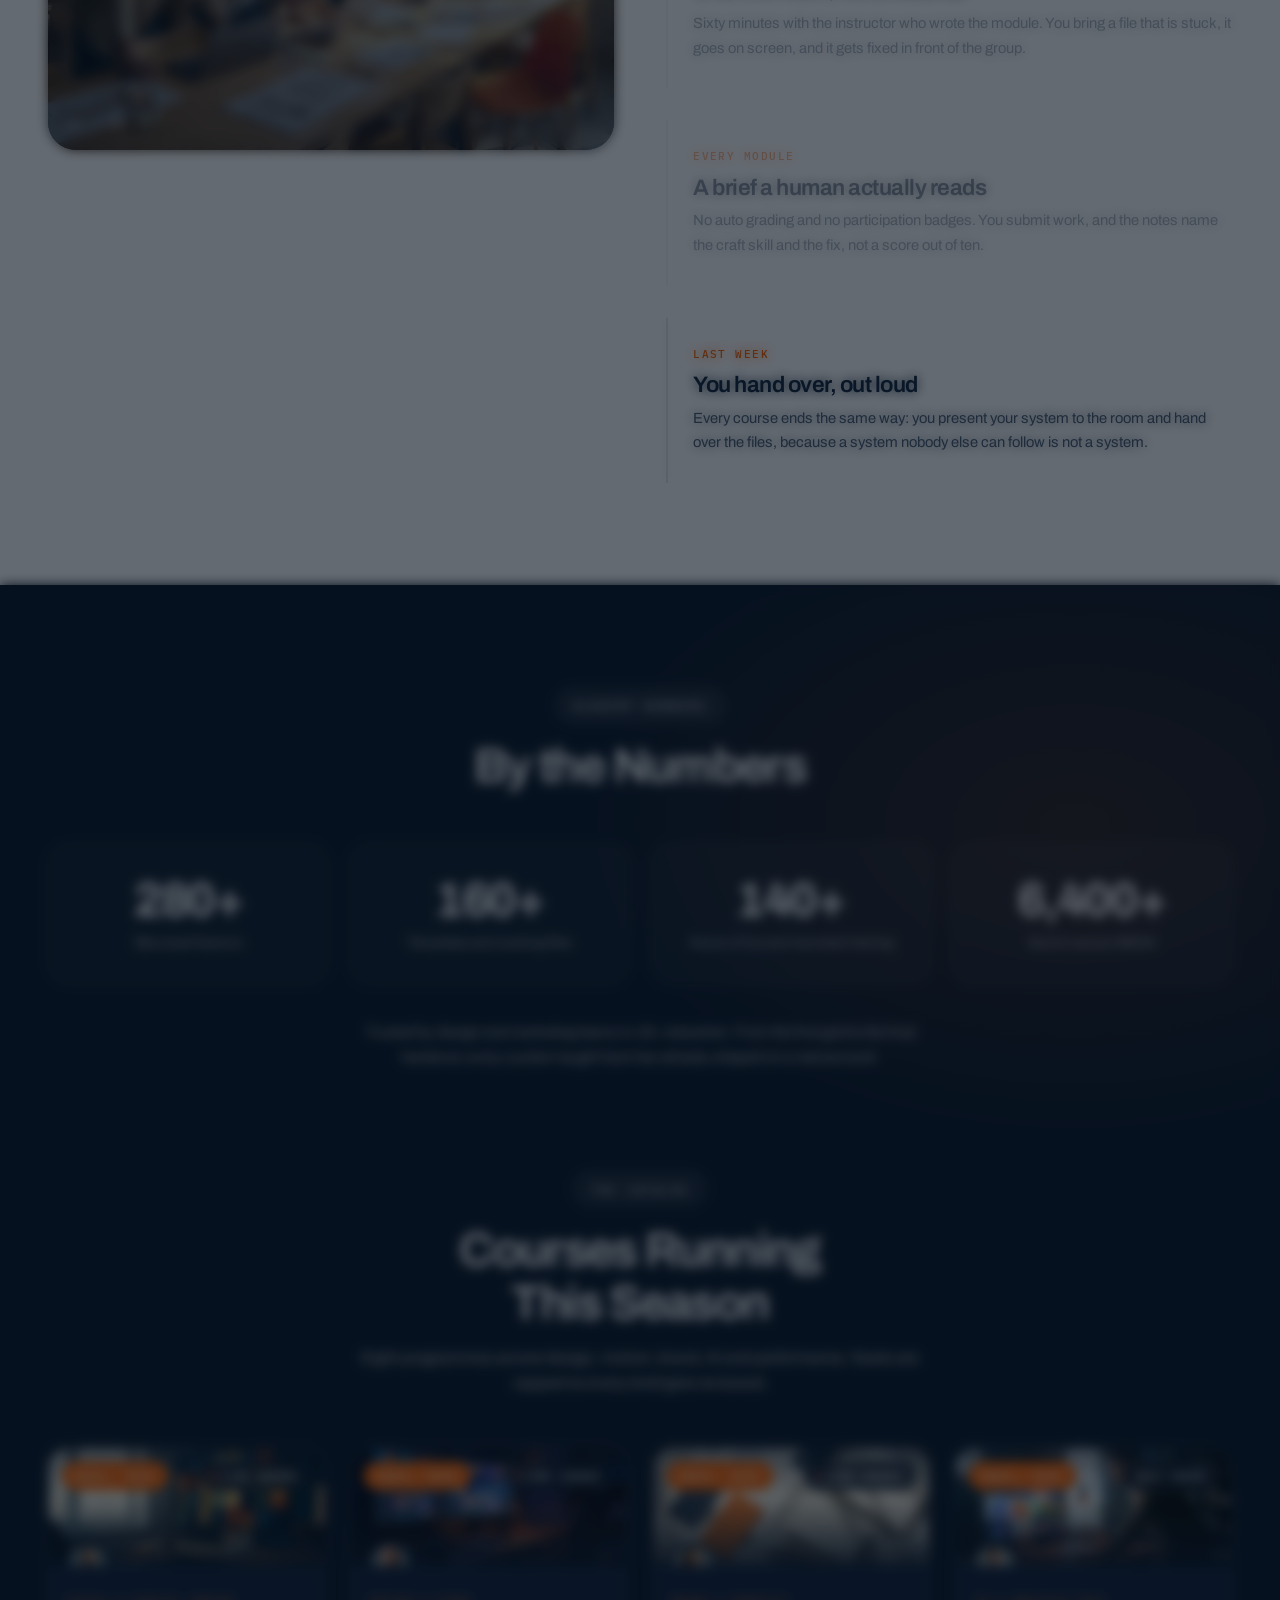
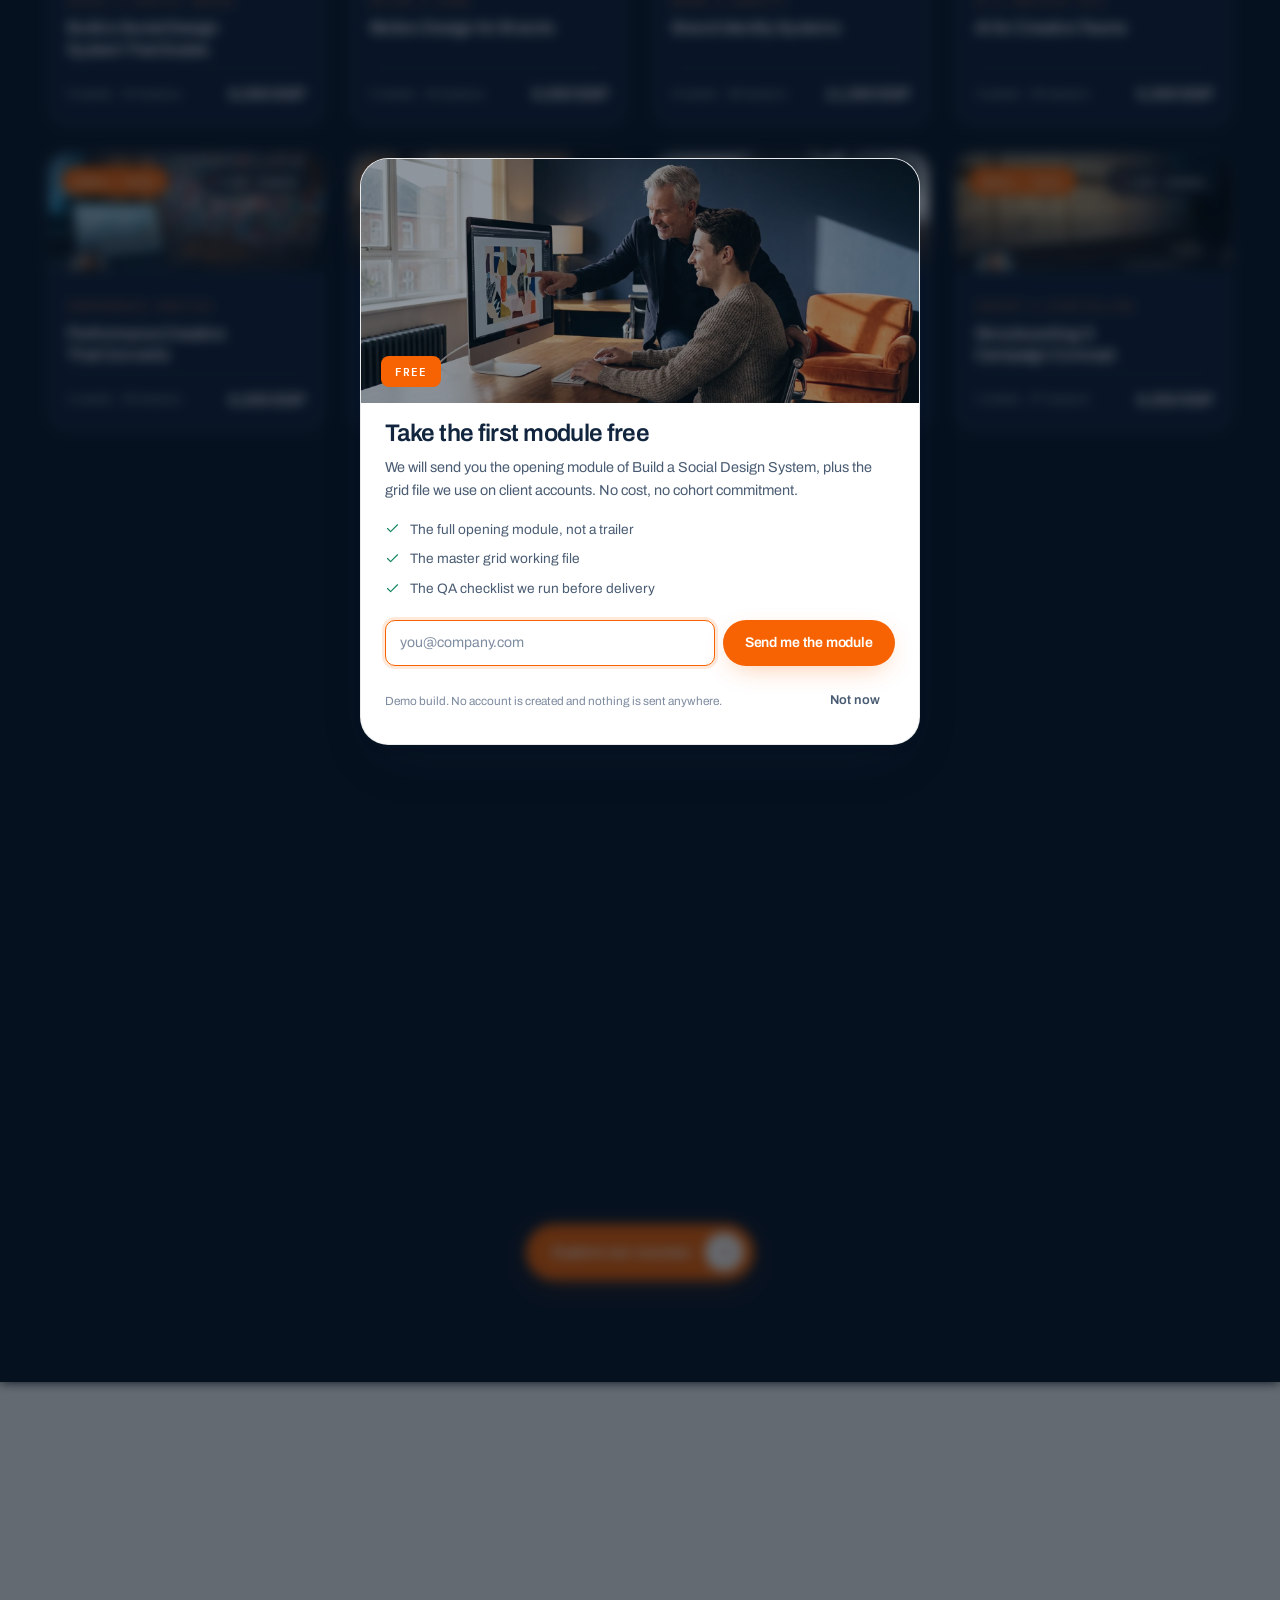
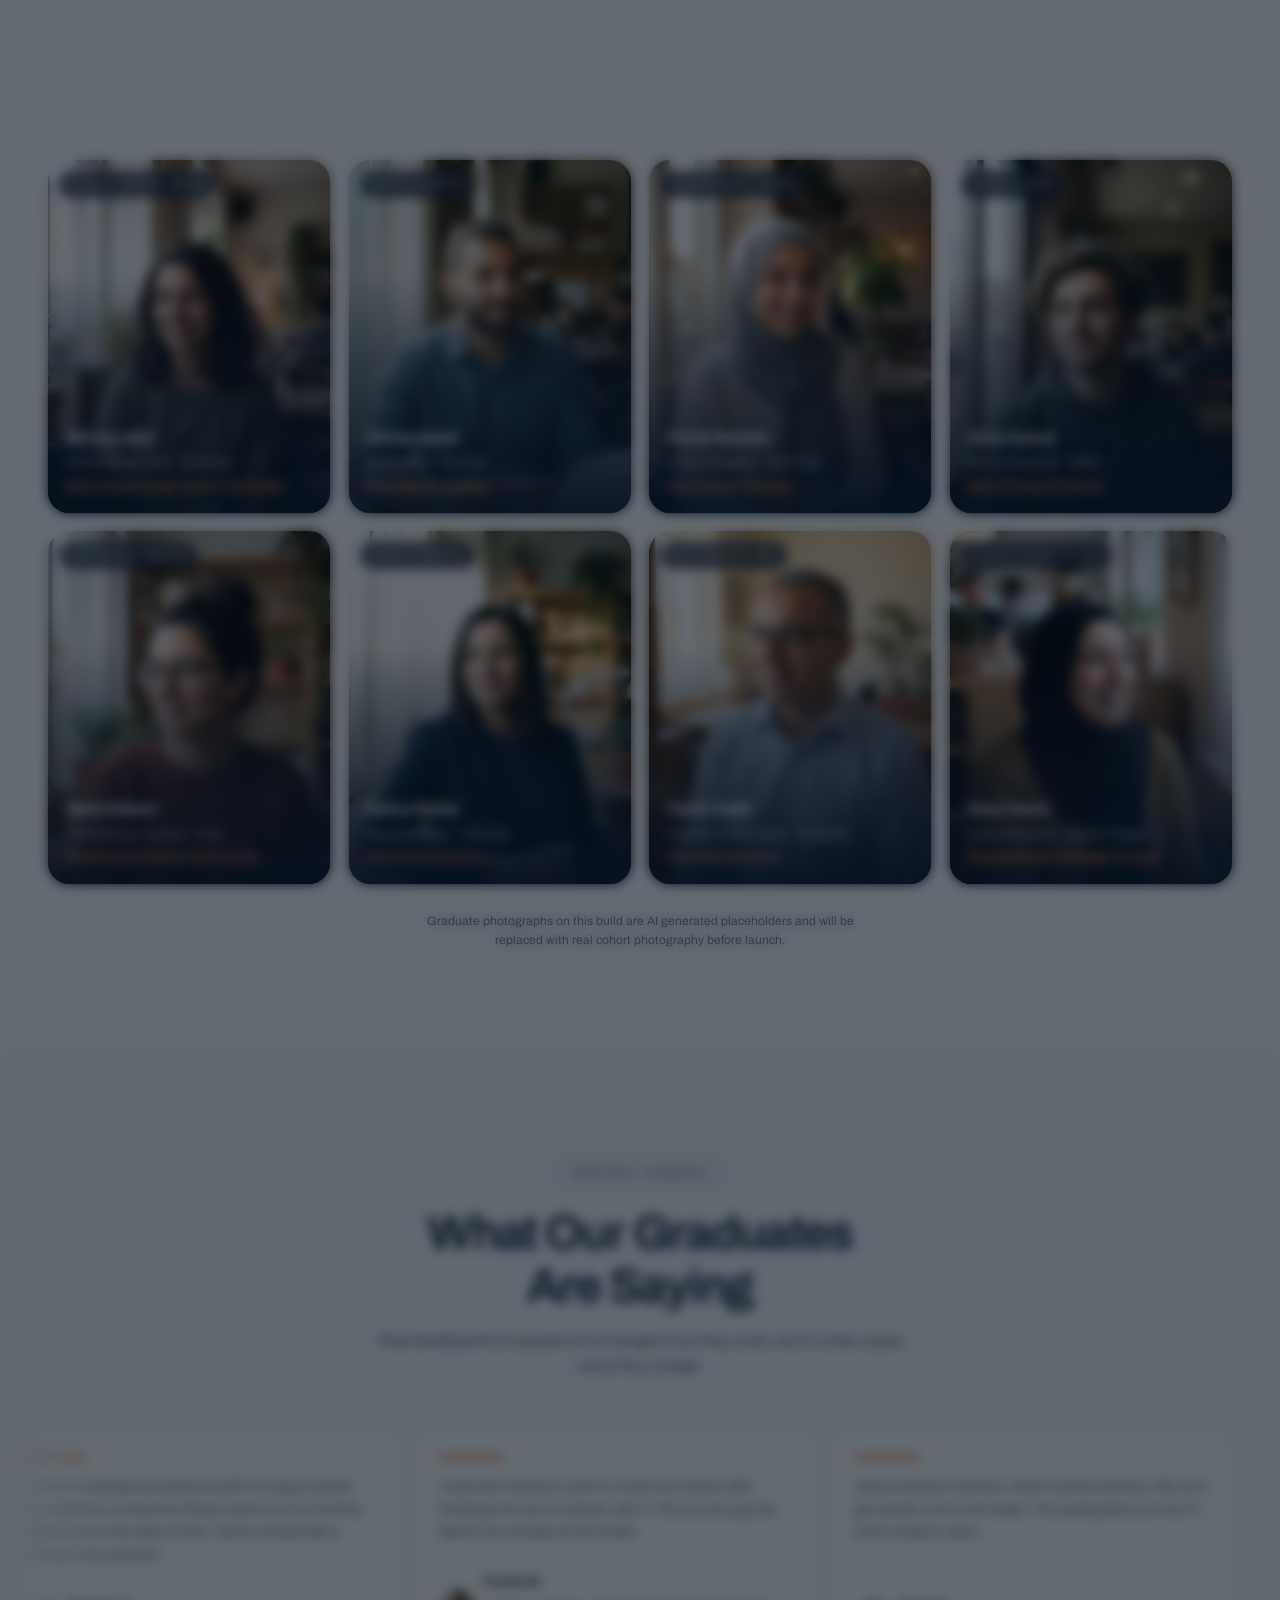
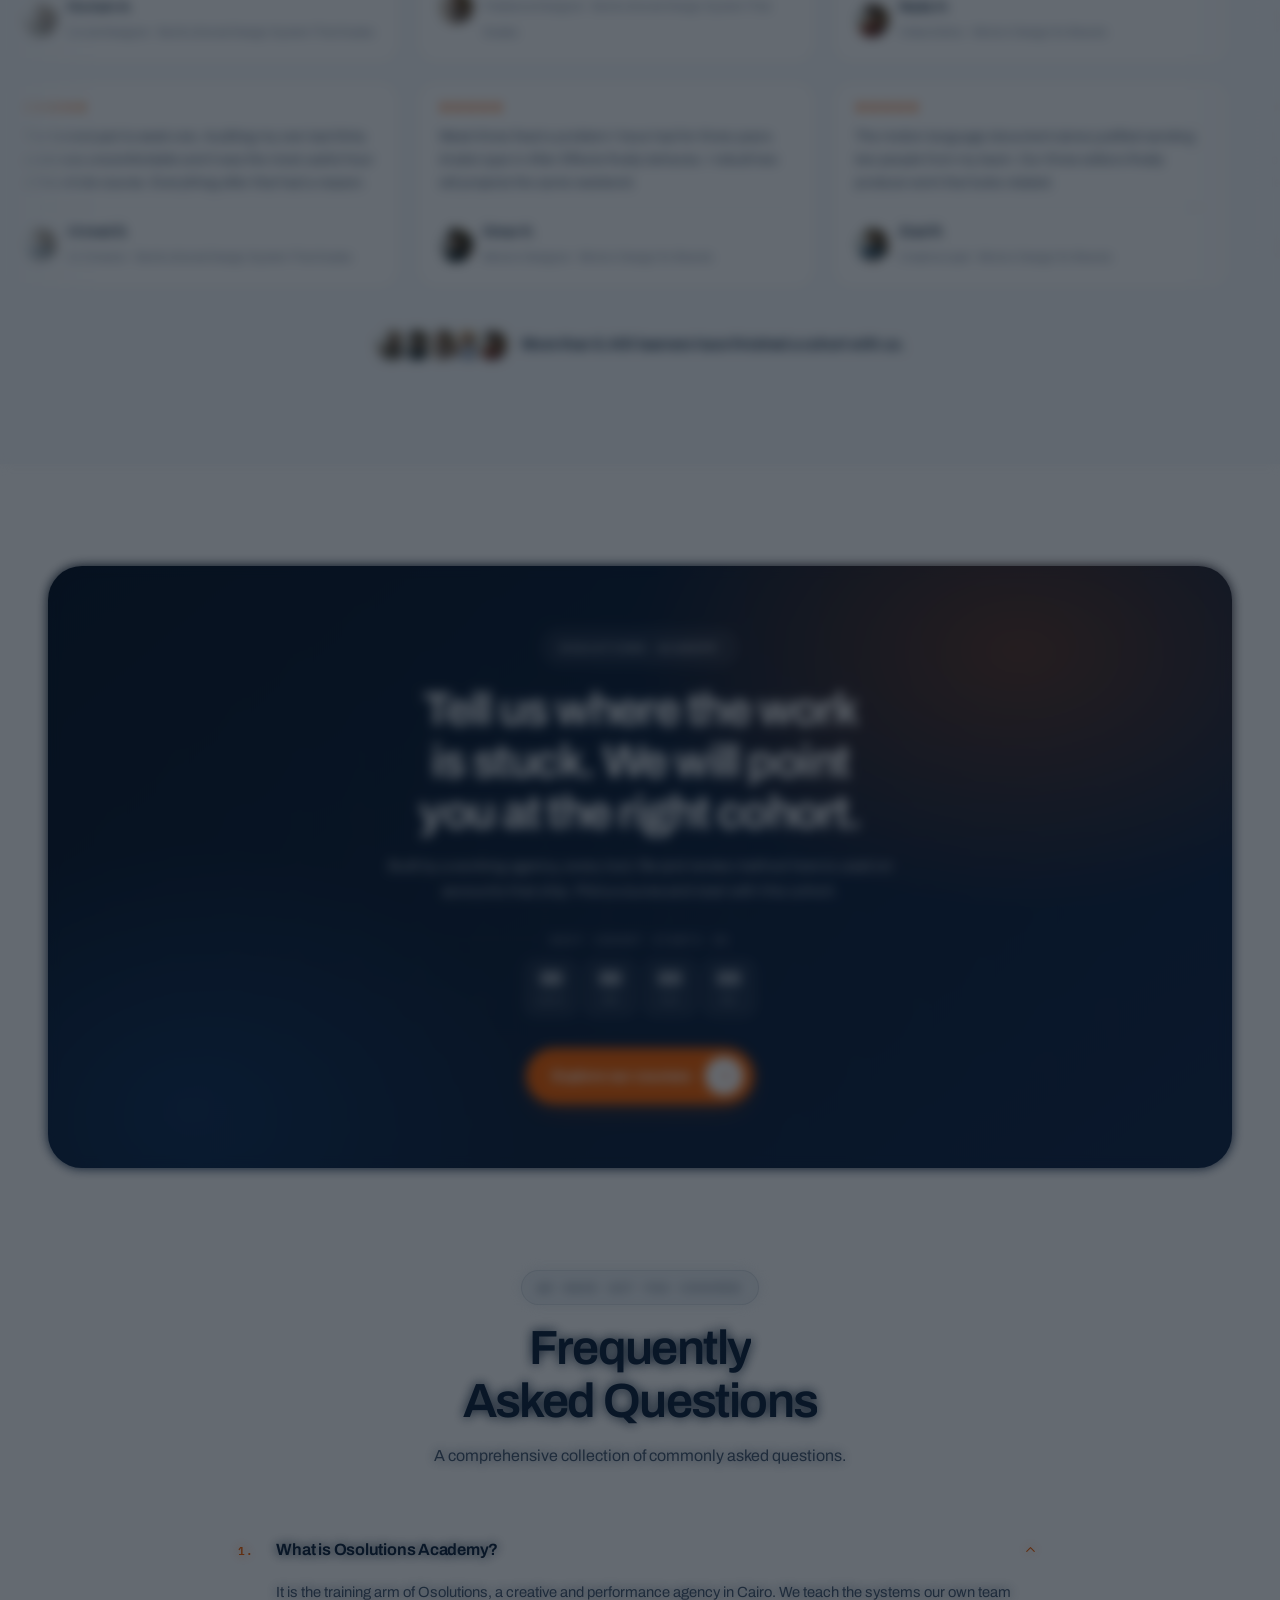
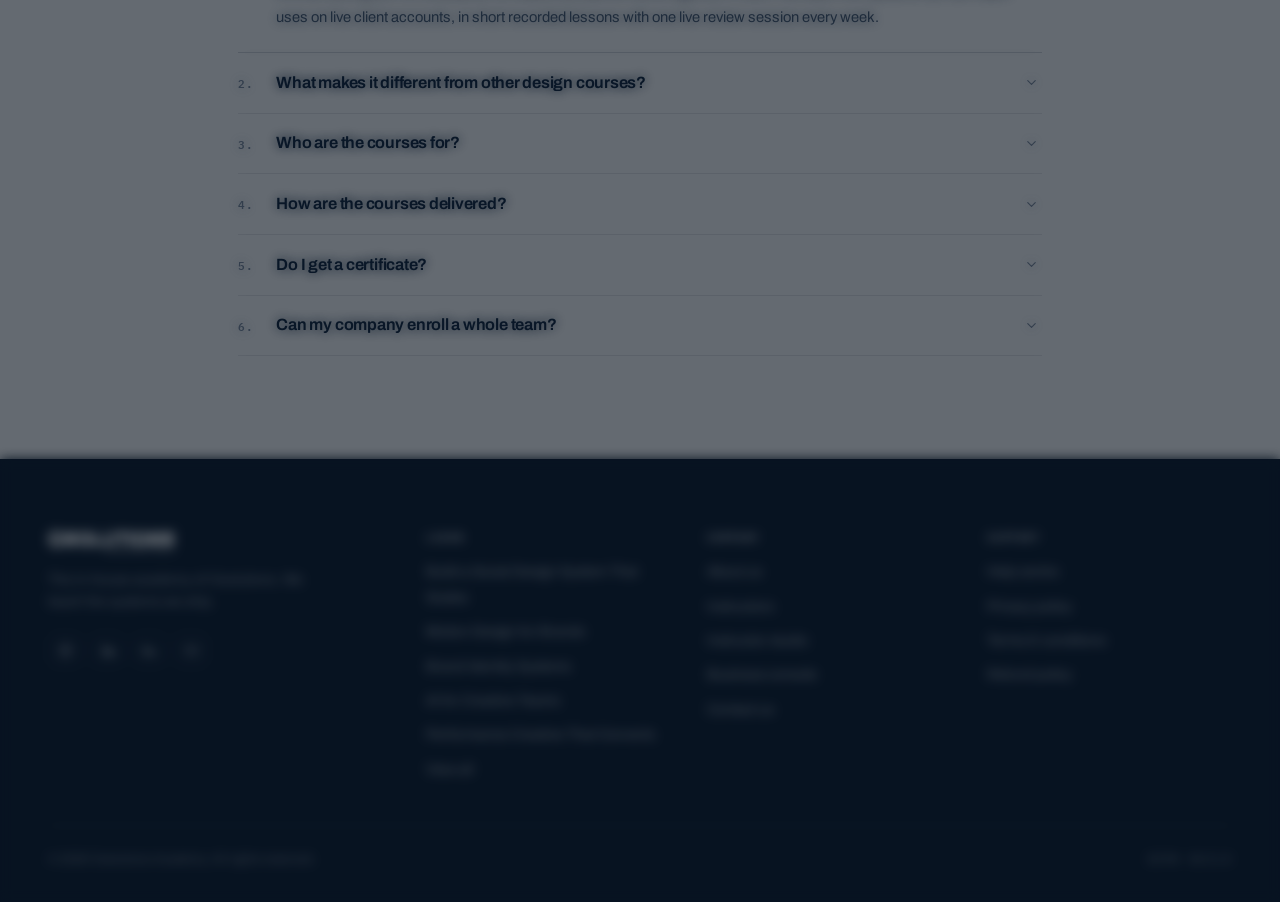
==== commit e73d2690: "Full screen hero banner, and fix the exploded card avatar The instructor avatar filled the whole car" ====
--- a/index.html
+++ b/index.html
@@ -24,24 +24,34 @@
 
 <main>
 
-  <!-- 1 · HERO -->
+  <!-- 1 · HERO — full screen banner, copy sits on the photograph -->
   <section class="hero2">
-    <div class="hero2__bg"><div class="hero2__glow"></div><div class="hero2__grid"></div></div>
+    <div class="hero2__bg">
+      <img class="hero2__photo" src="assets/img/scenes/studio.webp"
+           alt="The Osolutions design team working in the Cairo studio"
+           width="1600" height="900" fetchpriority="high">
+      <div class="hero2__veil"></div>
+      <div class="hero2__glow"></div>
+      <div class="hero2__grid"></div>
+    </div>
+
     <div class="shell shell--wide hero2__in">
-      <div>
+      <div class="hero2__copy">
         <span class="pill pill--on-dark" data-h-pill></span>
         <h1 data-h-title data-split></h1>
         <p class="hero2__sub" data-h-sub></p>
         <div class="hero2__row">
           <a class="cta-round" href="courses.html" data-h-cta data-magnet="0.16"></a>
-          <div class="hero2__rev" data-h-rev></div>
-        </div>
-      </div>
-      <div class="hero2__art" data-tilt="6">
-        <img class="hero2__hand" src="assets/img/scenes/hero-hand.webp" alt="" width="1100" height="1100" fetchpriority="high">
-        <img class="hero2__chip" src="assets/img/mark-white.svg" alt="" width="78" height="78">
-      </div>
-    </div>
+          <a class="cta-round cta-round--on-dark" href="#impact" data-h-cta2></a>
+        </div>
+        <div class="hero2__proof" data-h-proof></div>
+      </div>
+    </div>
+
+    <div class="hero2__strip">
+      <div class="shell shell--wide hero2__stats" data-h-herostats></div>
+    </div>
+
     <a class="hero2__scroll" href="#impact" aria-label="Scroll to content">
       <span data-h-scroll></span><i></i>
     </a>
--- a/assets/css/main.css
+++ b/assets/css/main.css
@@ -411,8 +411,8 @@
 .card--hover:hover { transform: translateY(-4px); box-shadow: var(--sh-3); border-color: var(--line-2); }
 
 .thumb { position: relative; aspect-ratio: 16/9; background: var(--bg-3); overflow: hidden; }
-.thumb img { width: 100%; height: 100%; object-fit: cover; transition: transform .6s var(--ease); }
-.card--hover:hover .thumb img { transform: scale(1.045); }
+.thumb img:not(.ccard__face) { width: 100%; height: 100%; object-fit: cover; transition: transform .6s var(--ease); }
+.card--hover:hover .thumb img:not(.ccard__face) { transform: scale(1.045); }
 .thumb__badges { position: absolute; inset-block-start: .7rem; inset-inline-start: .7rem; display: flex; gap: .35rem; flex-wrap: wrap; z-index: 2; }
 .thumb__meta {
   position: absolute; inset-block-end: .7rem; inset-inline-end: .7rem; z-index: 2;
--- a/assets/css/home.css
+++ b/assets/css/home.css
@@ -189,8 +189,8 @@
 }
 .dcard:hover { transform: translateY(-5px); border-color: rgba(247,99,2,.5); box-shadow: 0 28px 60px -26px rgba(0,0,0,.9); }
 .dcard__art { position: relative; aspect-ratio: 16/10; overflow: hidden; background: #0A1729; }
-.dcard__art img { width: 100%; height: 100%; object-fit: cover; transition: transform .7s var(--ease); }
-.dcard:hover .dcard__art img { transform: scale(1.06); }
+.dcard__art img:not(.dcard__face) { width: 100%; height: 100%; object-fit: cover; transition: transform .7s var(--ease); }
+.dcard:hover .dcard__art img:not(.dcard__face) { transform: scale(1.06); }
 .dcard__art::after {
   content: ""; position: absolute; inset: 0;
   background: linear-gradient(180deg, rgba(10,23,41,.5) 0%, transparent 42%, rgba(10,23,41,.88) 100%);
--- a/assets/css/fixes.css
+++ b/assets/css/fixes.css
@@ -203,3 +203,128 @@
   .side__nav { max-width: 100%; }
   .pane, .pane__head, .cnsl-head { min-width: 0; }
 }
+
+/* ==========================================================================
+   10. HERO — full screen banner, copy on the photograph
+   Overrides the earlier split hero entirely.
+   ========================================================================== */
+.hero2 {
+  position: relative; overflow: hidden; isolation: isolate;
+  min-height: calc(100svh - var(--nav-h));
+  display: flex; flex-direction: column; justify-content: center;
+  padding-block: clamp(3rem, 7vw, 5rem) 0;
+  background: #0A1729; color: #fff;
+}
+.hero2__bg { position: absolute; inset: 0; z-index: 0; overflow: hidden; }
+
+/* the photograph itself — the only rule that sizes it */
+.hero2__photo {
+  position: absolute; inset: 0;
+  width: 100%; height: 100%; object-fit: cover; object-position: 60% 40%;
+  transform: scale(1.06);
+}
+
+/* legibility: dark from the reading edge, transparent toward the picture */
+.hero2__veil {
+  position: absolute; inset: 0;
+  background:
+    linear-gradient(90deg, rgba(7,14,24,.96) 0%, rgba(7,14,24,.86) 34%, rgba(7,14,24,.5) 62%, rgba(7,14,24,.62) 100%),
+    linear-gradient(180deg, rgba(7,14,24,.72) 0%, transparent 26%, transparent 52%, rgba(7,14,24,.92) 100%);
+}
+[dir="rtl"] .hero2__veil {
+  background:
+    linear-gradient(270deg, rgba(7,14,24,.96) 0%, rgba(7,14,24,.86) 34%, rgba(7,14,24,.5) 62%, rgba(7,14,24,.62) 100%),
+    linear-gradient(180deg, rgba(7,14,24,.72) 0%, transparent 26%, transparent 52%, rgba(7,14,24,.92) 100%);
+}
+.hero2__glow {
+  position: absolute; inset: 0;
+  background:
+    radial-gradient(700px 520px at 78% 30%, rgba(247,99,2,.22), transparent 64%),
+    radial-gradient(620px 500px at 4% 88%, rgba(17,37,62,.6), transparent 70%);
+  mix-blend-mode: screen;
+}
+.hero2__grid {
+  position: absolute; inset: 0;
+  background-image:
+    linear-gradient(to right, rgba(255,255,255,.05) 1px, transparent 1px),
+    linear-gradient(to bottom, rgba(255,255,255,.05) 1px, transparent 1px);
+  background-size: 78px 78px;
+  -webkit-mask-image: radial-gradient(ellipse 62% 78% at 22% 46%, #000 0%, transparent 70%);
+  mask-image: radial-gradient(ellipse 62% 78% at 22% 46%, #000 0%, transparent 70%);
+}
+
+.hero2__in {
+  position: relative; z-index: 2; display: block;
+  flex: 1; display: flex; align-items: center;
+  padding-block: clamp(1.5rem, 4vw, 3rem);
+}
+.hero2__copy { max-width: 40rem; }
+.hero2 h1 {
+  color: #fff; font-size: clamp(2.25rem, 5.6vw, 4.4rem);
+  letter-spacing: -0.044em; line-height: 1.04;
+  margin-block: 1.35rem 1.2rem;
+  text-shadow: 0 2px 30px rgba(0,0,0,.45);
+}
+[dir="rtl"] .hero2 h1 { line-height: 1.3; letter-spacing: 0; }
+.hero2 h1 .hl { color: var(--orange-400); }
+.hero2__sub {
+  color: rgba(255,255,255,.82); font-size: clamp(1.02rem, 1.4vw, 1.2rem);
+  line-height: 1.62; max-width: 46ch; text-shadow: 0 1px 16px rgba(0,0,0,.4);
+}
+.hero2__row { display: flex; align-items: center; gap: .75rem; flex-wrap: wrap; margin-top: 2.1rem; }
+.hero2__proof { display: flex; align-items: center; gap: .85rem; flex-wrap: wrap; margin-top: 2rem; }
+.hero2__proof .av-stack .av { border-color: rgba(255,255,255,.28); }
+.hero2__proof .stars svg { width: 14px; height: 14px; }
+.hero2__proof span.t { font-size: .84rem; color: rgba(255,255,255,.72); }
+.hero2__proof span.t b { color: #fff; font-weight: 660; }
+
+/* bottom stat strip keeps the banner from feeling empty */
+.hero2__strip {
+  position: relative; z-index: 2;
+  border-top: 1px solid rgba(255,255,255,.14);
+  background: rgba(7,14,24,.42);
+  -webkit-backdrop-filter: blur(10px); backdrop-filter: blur(10px);
+}
+.hero2__stats {
+  display: grid; grid-template-columns: repeat(4, minmax(0,1fr));
+  padding-block: clamp(1rem, 2vw, 1.5rem);
+}
+.hero2__stats > div { padding-inline: clamp(.5rem, 1.5vw, 1.25rem); }
+.hero2__stats > div + div { border-inline-start: 1px solid rgba(255,255,255,.12); }
+.hero2__stats b {
+  display: block; font-family: var(--font-display); font-weight: 700;
+  font-size: clamp(1.3rem, 2.6vw, 2rem); letter-spacing: -0.04em; color: #fff; line-height: 1;
+}
+.hero2__stats span {
+  display: block; margin-top: .35rem; font-size: .76rem;
+  color: rgba(255,255,255,.62); line-height: 1.35;
+}
+@media (max-width: 760px) {
+  .hero2__stats { grid-template-columns: repeat(2, minmax(0,1fr)); gap: 1.1rem 0; }
+  .hero2__stats > div:nth-child(3) { border-inline-start: 0; }
+}
+@media (max-width: 940px) {
+  .hero2 { min-height: calc(100svh - var(--nav-h)); padding-block: clamp(2.5rem, 8vw, 4rem) 0; }
+  .hero2__photo { object-position: 62% 35%; }
+  .hero2__copy { max-width: none; }
+}
+.hero2__scroll { z-index: 3; inset-block-end: calc(clamp(1rem, 2vw, 1.5rem) + 74px); }
+@media (max-width: 940px) { .hero2__scroll { display: none; } }
+
+/* reduced motion: no scale drift on the banner photo */
+@media (prefers-reduced-motion: reduce) { .hero2__photo { transform: none; } }
+
+/* ---------- 11. Showcase panel: image fills, copy sets the height ----------
+   height:100% could not resolve once the panel dropped its aspect-ratio on
+   mobile, so the photo collapsed to 0. Absolute fill works at every width. */
+.showcase img {
+  position: absolute; inset: 0;
+  width: 100%; height: 100%; object-fit: cover;
+}
+@media (max-width: 760px) {
+  .showcase { aspect-ratio: auto; min-height: 0; }
+  .showcase__in {
+    position: relative; inset: auto; max-width: none;
+    padding-block: clamp(2rem, 8vw, 3rem);
+  }
+}
